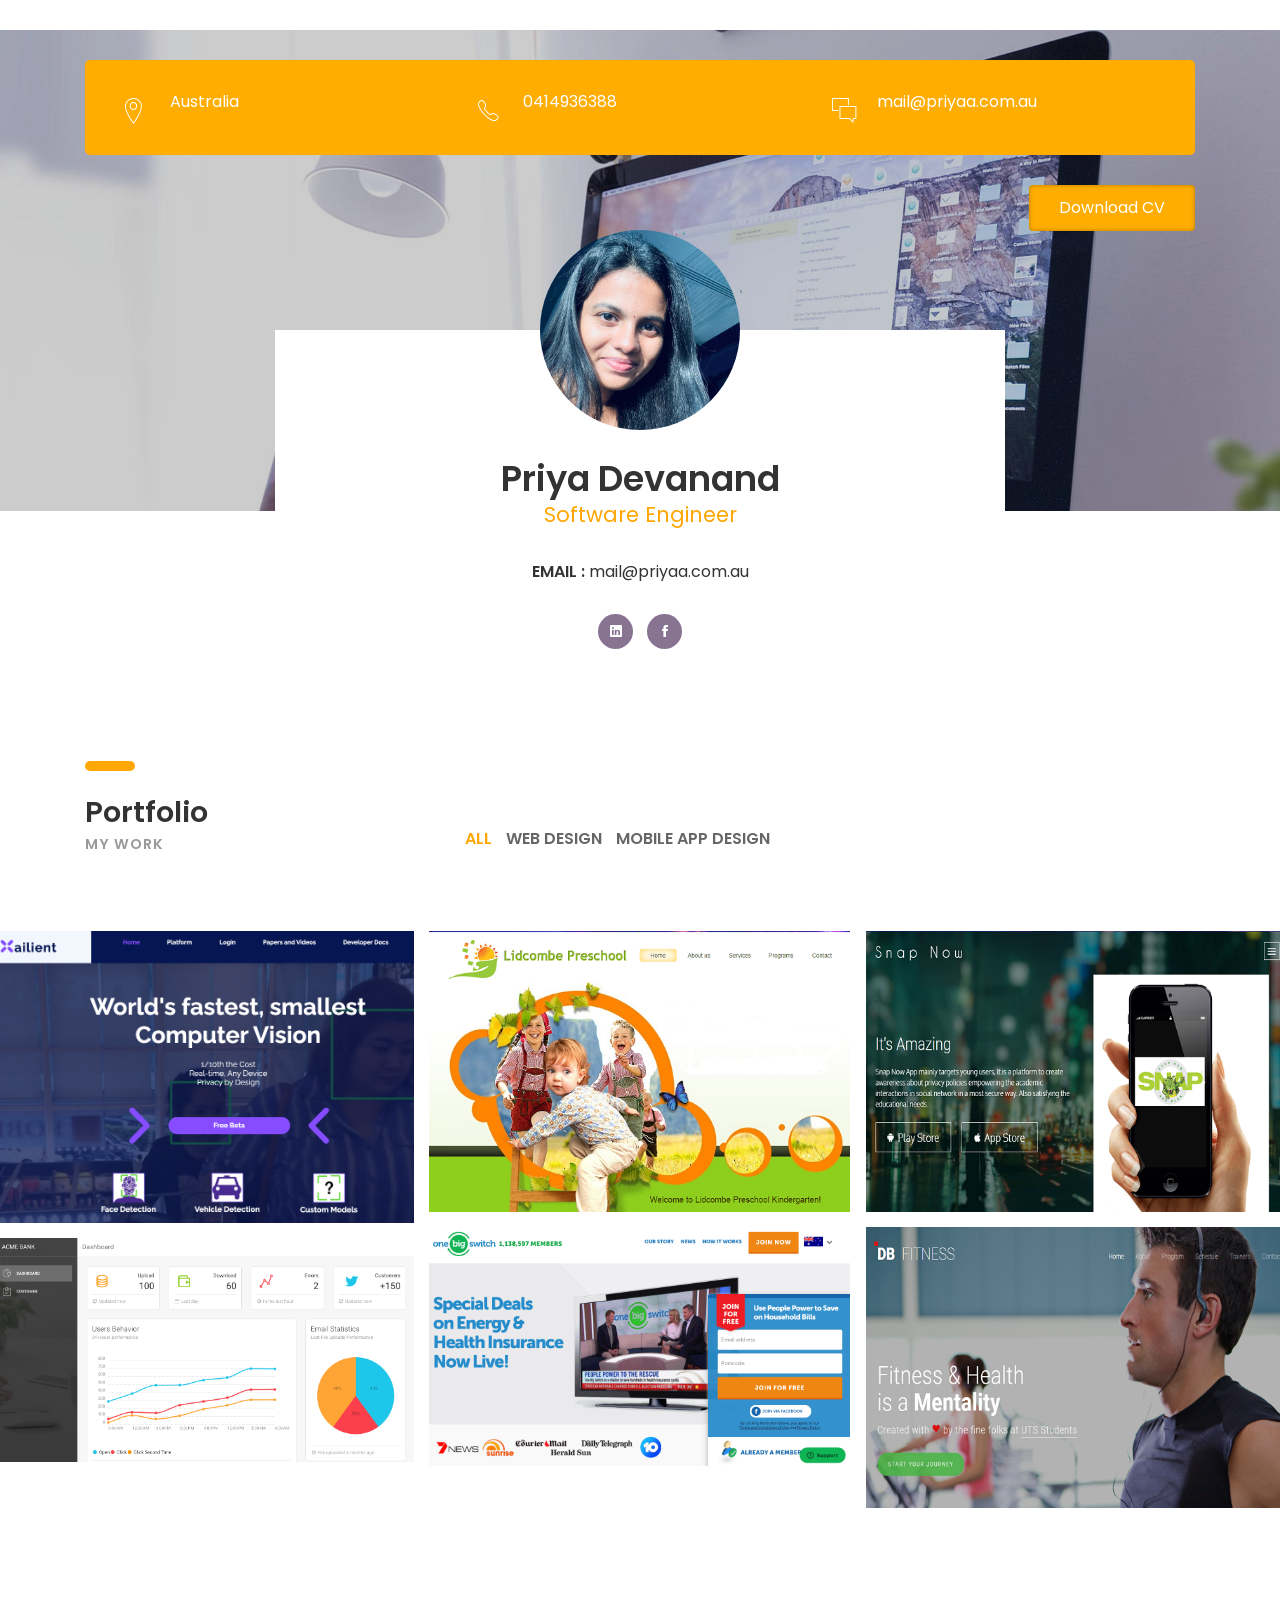
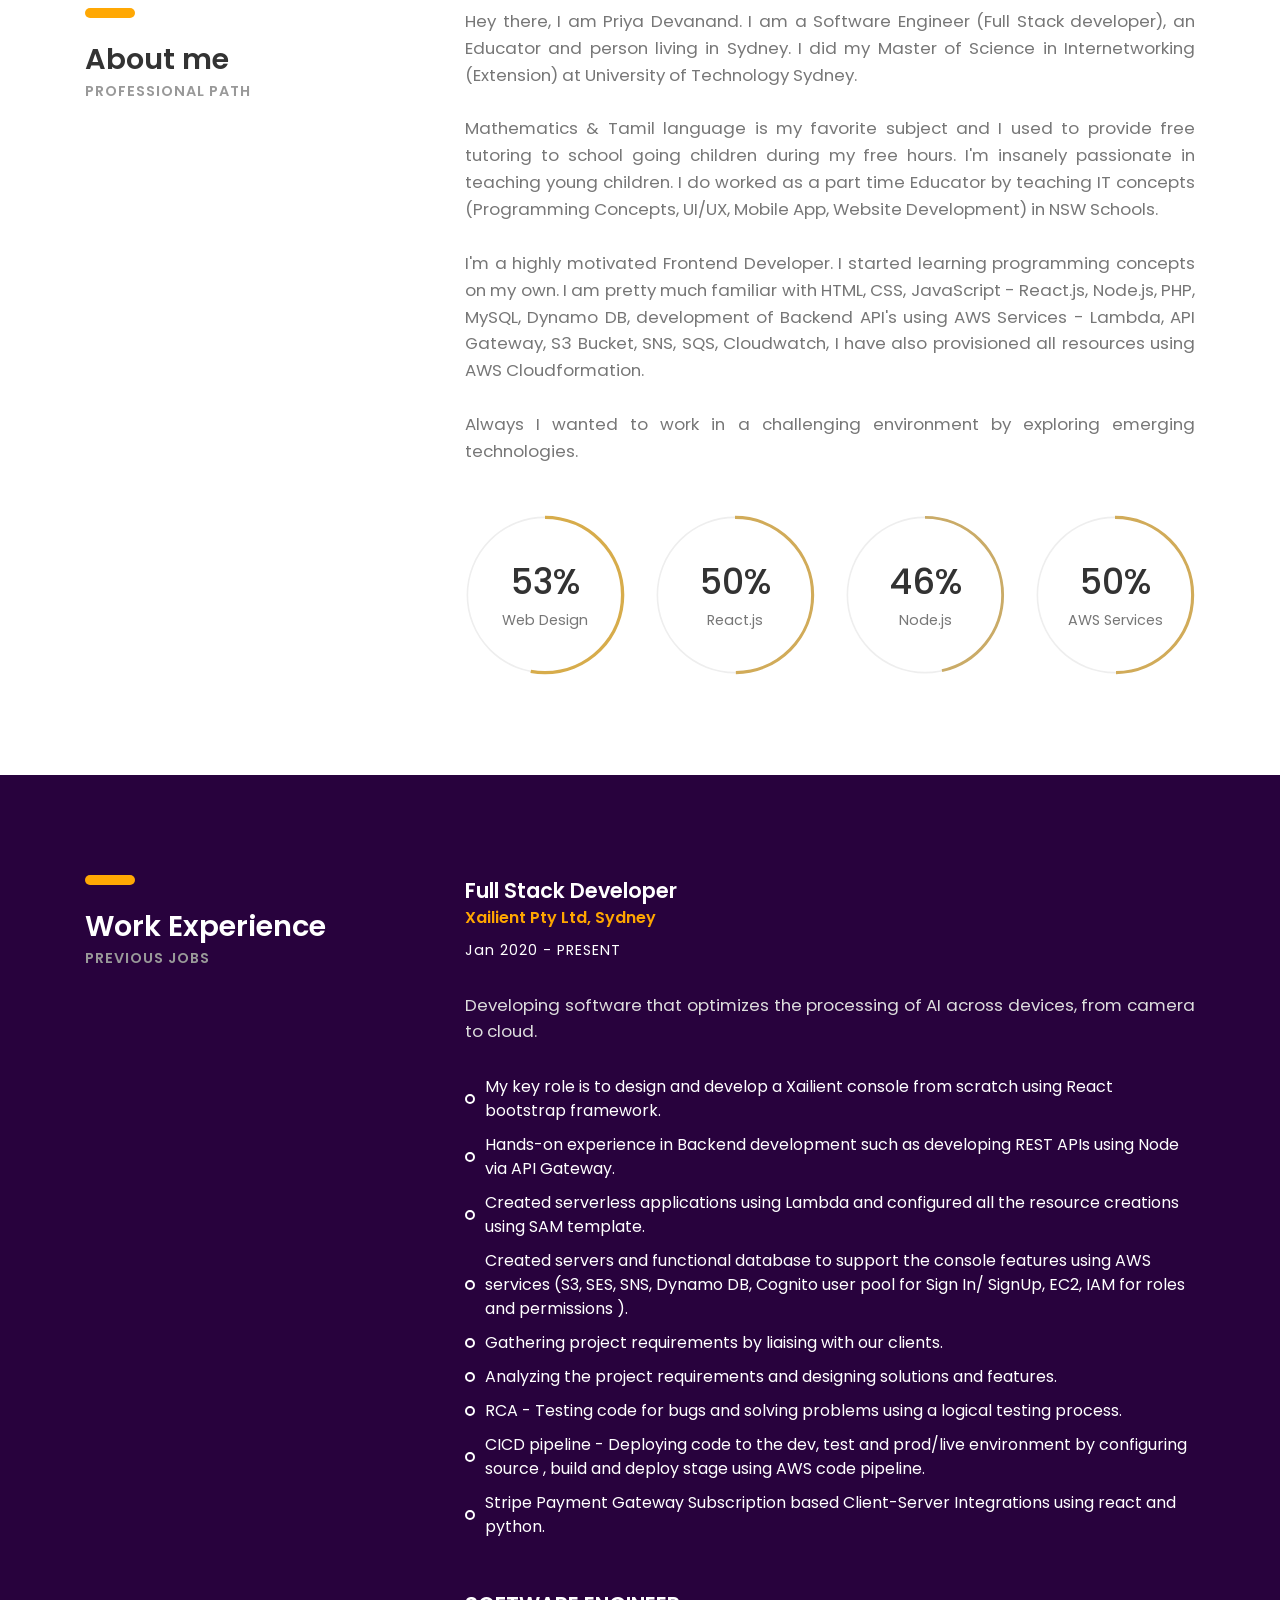
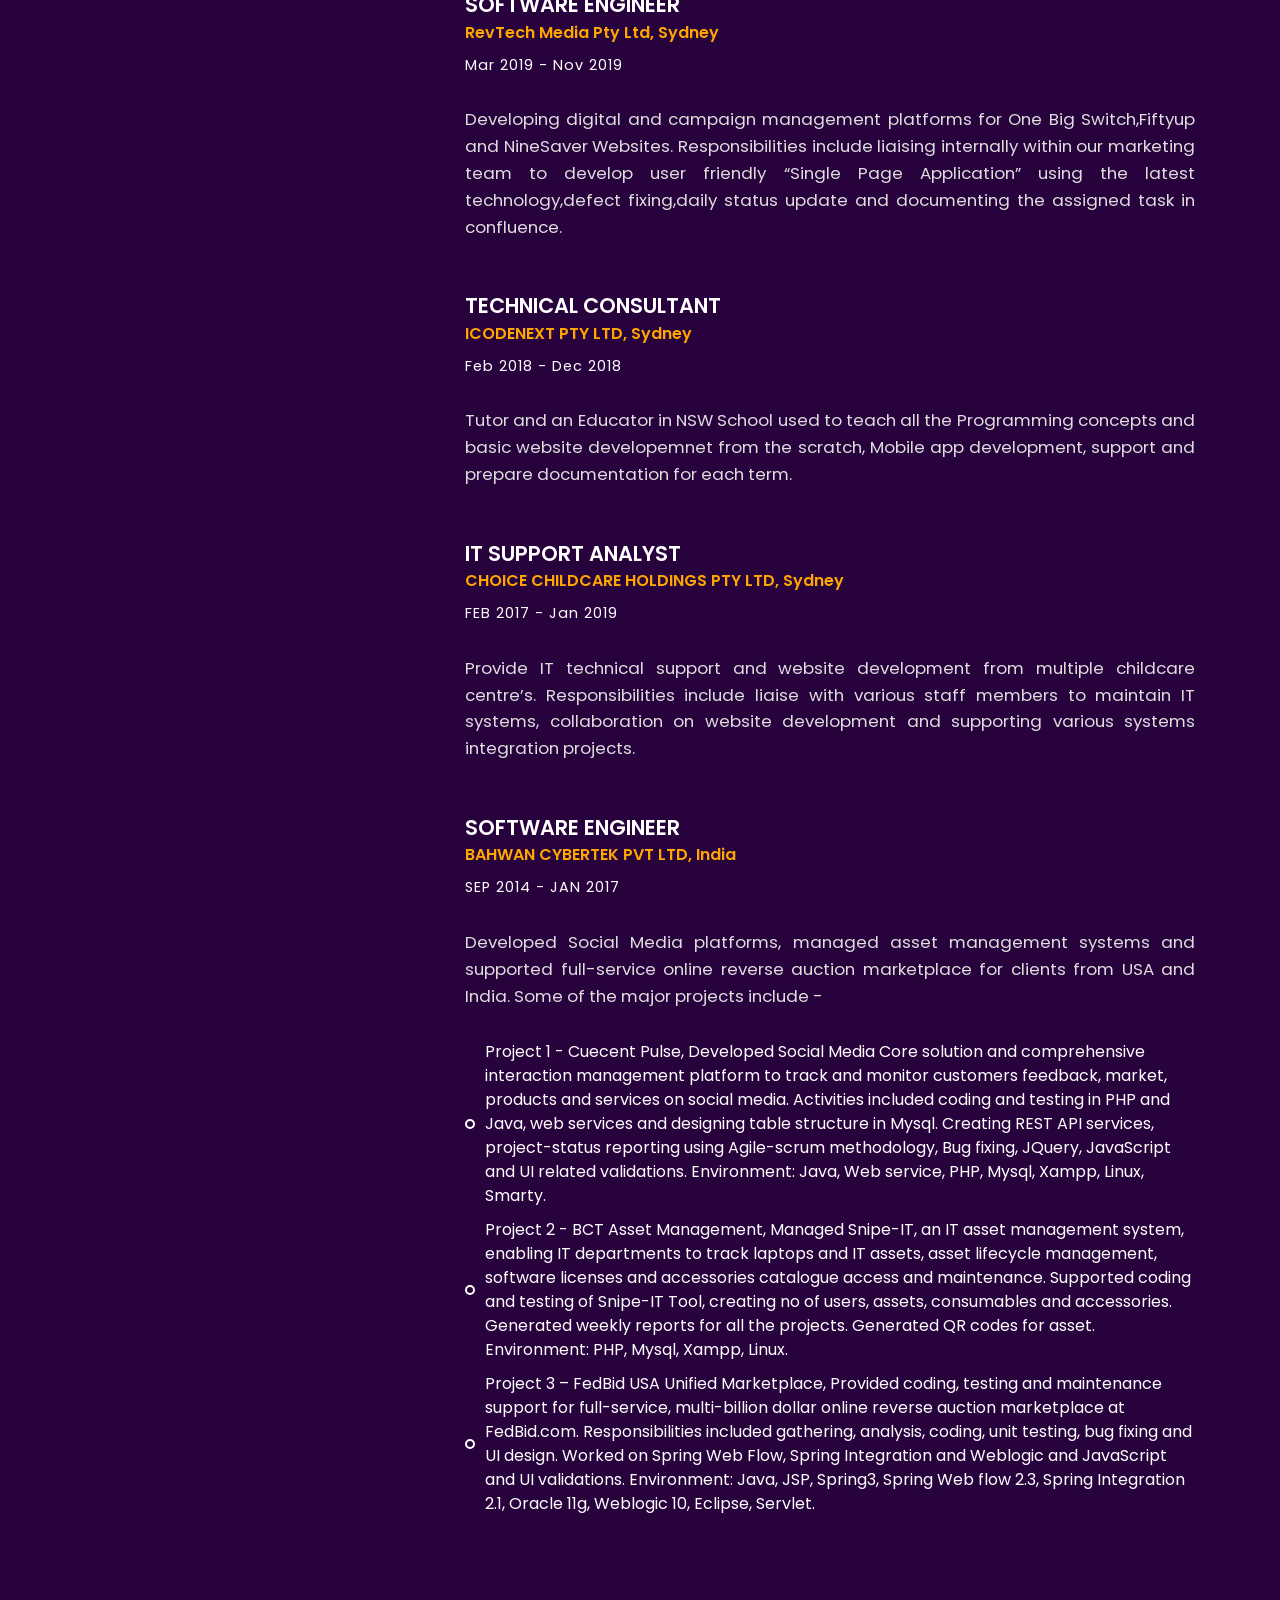
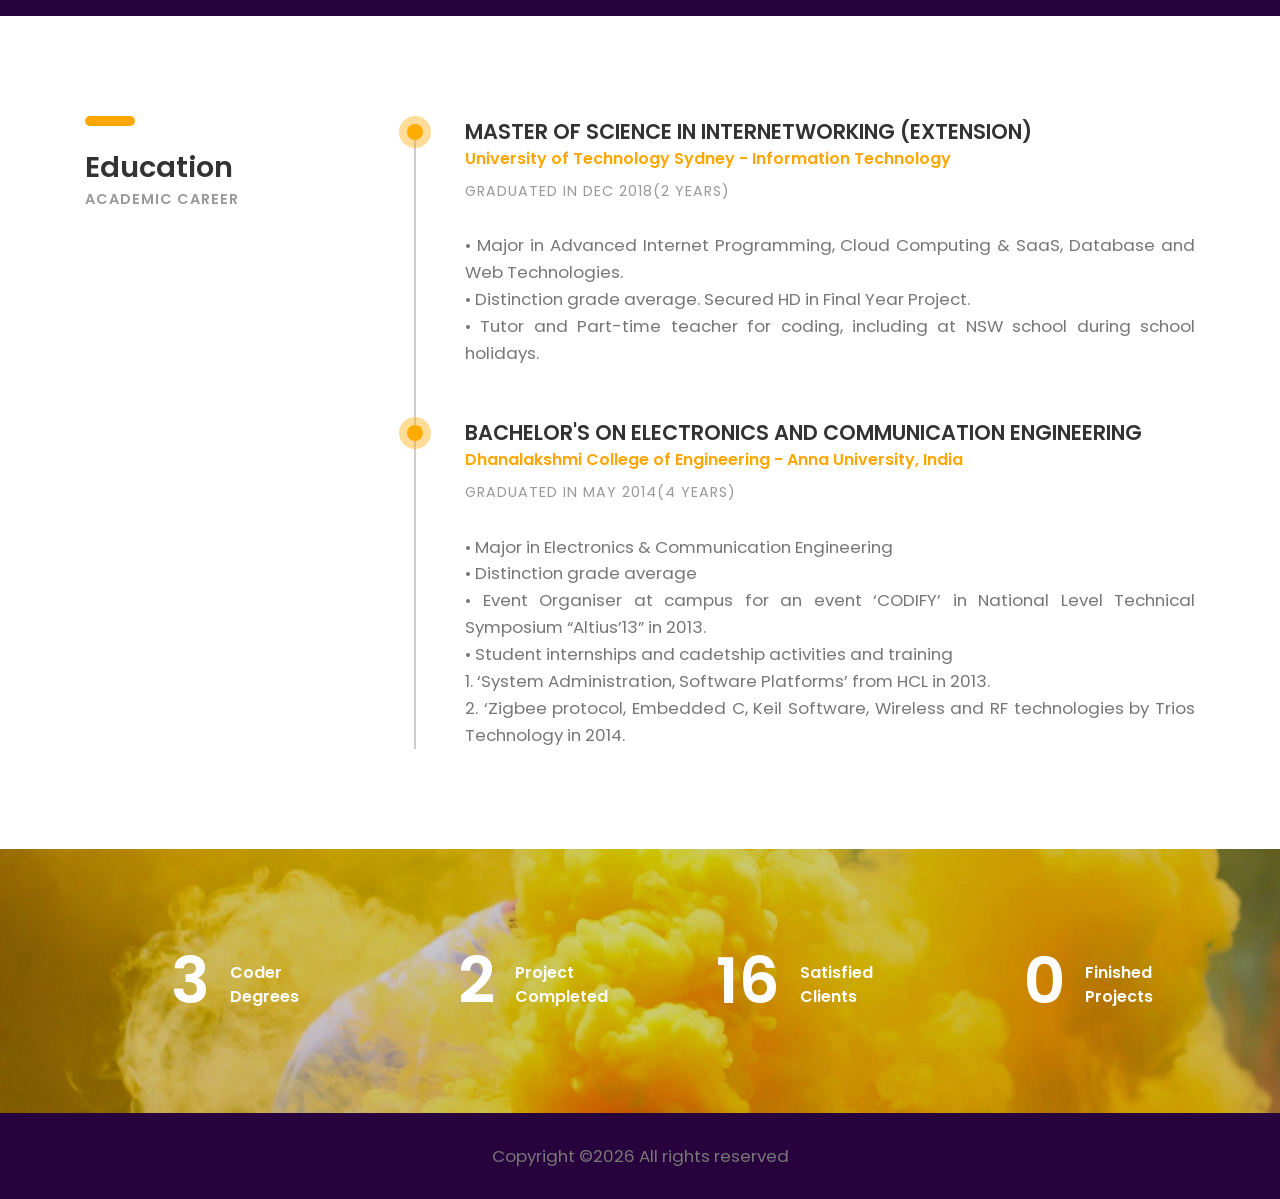
==== index.html @ 1f23f25b "Update index.html" ====
<!DOCTYPE HTML>
<html lang="en">
<head>
	<meta charset="utf-8">
	<meta name="viewport" content="width=device-width, initial-scale=1">
	<title>Priya Devanand Profile</title>
	<meta name="description" content="Priya's public profile">
	<meta name="author" content="Priya Devanand">
        <meta name="keywords" content="priya devanand,priyaa, priyaa.com.au, www.priyaa.com.au, Priya Devanand"/>
	<meta http-equiv="X-UA-Compatible" content="IE=edge">
        <meta http-equiv="Access-Control-Allow-Origin" content="*">
        <header name = "Access-Control-Allow-Origin" value = "*" />
	<!-- <div>Icons made by <a href="https://www.flaticon.com/authors/freepik" title="Freepik">Freepik</a> from <a href="https://www.flaticon.com/" title="Flaticon">www.flaticon.com</a></div> -->
	<meta name="google-site-verification" content="8iQbzQRVnSeiG2PLnny3CbDXaEwfVLmcwF4dcbuqMws" />
	
	<!-- Font -->
	<link rel="shortcut icon" href="./favicon.ico" />
	 <link rel="icon" type="image/png" href="http://localhost:8080/favicon-16.png"/> 
	<!-- <link rel="shortcut icon" type="image/ico" href="http://localhost:8080/favicon.ico"/> --> 
        <!-- <link rel="icon" type="image/png" href="https://example.com/cv.png"/> -->
	<link href="https://fonts.googleapis.com/css?family=Poppins:400,500,600,700%7CAllura" rel="stylesheet">
	
	<!-- Stylesheets -->
	
	<link href="common-css/bootstrap.css" rel="stylesheet">
	<link href="common-css/ionicons.css" rel="stylesheet">
	<link href="common-css/fluidbox.min.css" rel="stylesheet">
	<link href="01-cv-portfolio/css/styles.css" rel="stylesheet">
	<link href="01-cv-portfolio/css/responsive.css" rel="stylesheet">
	<script type="text/javascript" src="https://platform.linkedin.com/badges/js/profile.js" async defer></script>
</head>
<body>
	
	<header>
		<div class="container">
			<div class="heading-wrapper">
				<div class="row">
					<div class="col-sm-6 col-md-6 col-lg-4">
						<div class="info">
							<i class="icon ion-ios-location-outline"></i>
							<div class="right-area">
								<h5>Australia</h5>
							</div><!-- right-area -->
						</div><!-- info -->
					</div><!-- col-sm-4 -->
					
					<div class="col-sm-6 col-md-6 col-lg-4">
						<div class="info">
							<i class="icon ion-ios-telephone-outline"></i>
							<div class="right-area">
								<h5>0414936388</h5>
							</div><!-- right-area -->
						</div><!-- info -->
					</div><!-- col-sm-4 -->
					
					<div class="col-sm-6 col-md-6 col-lg-4">
						<div class="info">
							<i class="icon ion-ios-chatboxes-outline"></i>
							<div class="right-area">
								<h5>mail@priyaa.com.au</h5>
							</div><!-- right-area -->
						</div><!-- info -->
					</div><!-- col-sm-4 -->
				</div><!-- row -->
			</div><!-- heading-wrapper -->
			
			<a class="downlad-btn" href="images/Priya_Devanand_Resume.pdf" download="Priya_Devanand.pdf" >Download CV</a>
		</div><!-- container -->
	</header>
	
	<section class="intro-section">
		<div class="container">
			<div class="row">
				<div class="col-md-1 col-lg-2"></div>
				<div class="col-md-10 col-lg-8">
					<div class="intro">
						<div class="profile-img"><img src="images/pp3.jpg" alt="Priya Devanand"></div>
						<h2><b>Priya Devanand</b></h2>
						<h4 class="font-yellow">Software Engineer</h4>
						<ul class="information margin-tb-30">
							<li><b>EMAIL : </b>mail@priyaa.com.au</li>
						</ul>
						<ul class="social-icons">
							<li><a href="https://www.linkedin.com/in/priya-devanand-b1aa25133/" target="_blank"><i class="ion-social-linkedin"></i></a></li>
							<li><a href="https://www.facebook.com/priya.devanand" target="_blank"><i class="ion-social-facebook"></i></a></li>
						</ul>
					</div><!-- intro -->
				</div><!-- col-sm-8 -->
			</div><!-- row -->
		</div><!-- container -->
	</section><!-- intro-section -->
	
	<section class="portfolio-section section">
		<div class="container">
			<div class="row">
				<div class="col-sm-4">
					<div class="heading">
						<h3><b>Portfolio</b></h3>
						<h6 class="font-lite-black"><b>MY WORK</b></h6>
					</div>
				</div><!-- col-sm-4 -->
				<div class="col-sm-8">
					<div class="portfolioFilter clearfix margin-b-80">
						<a href="#" data-filter="*" class="current"><b>ALL</b></a>
						<a href="#" data-filter=".web-design"><b>WEB DESIGN</b></a>
						<a href="#" data-filter=".graphic-design"><b>MOBILE APP DESIGN</b></a>
					</div><!-- portfolioFilter -->
				</div><!-- col-sm-8 -->
			</div><!-- row -->
		</div><!-- container -->
		
		<div class="portfolioContainer">
			
			<!-- <div class="p-item web-design">
				<a onclick="window.open(this.href,this.target);return false;" href="http://lidcombepreschool.appspot.com/" target="http://lidcombepreschool.appspot.com/">
					<img src="images/lidcombe.PNG" alt=""></a>
			</div>
			
			<div class="p-item branding graphic-design">
				<a onclick="window.open(this.href,this.target);return false;" href="http://www.buddyapp-183010.appspot.com/" target="http://www.buddyapp-183010.appspot.com/" >
					<img src="images/snap.PNG" alt=""></a>
			</div>
			
			<div class="p-item web-design">
				<a onclick="window.open(this.href,this.target);return false;" href="https://wwwdbfitnesscom.000webhostapp.com/home" target="https://wwwdbfitnesscom.000webhostapp.com/home">
					<img src="images/db.PNG" alt=""></a>
			</div>
			
			
			<div class="p-item web-design">
				<a onclick="window.open(this.href,this.target);return false;" href="https://sparklingevents.000webhostapp.com/home" target="https://sparklingevents.000webhostapp.com/home">
					<img src="images/sparkling.PNG" alt=""></a>
			</div><!-- p-item -->
			<div class="p-item graphic-design web-design">
				<a onclick="window.open(this.href,this.target);return false;" href="https://www.xailient.com/platform" target="https://www.xailient.com/platform">

					<img src="images/xailient.png" alt=""></a>
			</div><!-- p-item -->

						<div class="p-item web-design">
				<a onclick="window.open(this.href,this.target);return false;" href="http://lidcombepreschool.appspot.com/" target="http://lidcombepreschool.appspot.com/">
					<img src="images/lidcombe.PNG" alt=""></a>
			</div><!-- p-item -->
			
			<div class="p-item branding graphic-design">
				<a onclick="window.open(this.href,this.target);return false;" href="http://www.buddyapp-183010.appspot.com/" target="http://www.buddyapp-183010.appspot.com/" >
					<img src="images/snap.PNG" alt=""></a>
			</div><!-- p-item -->
			
			<div class="p-item branding graphic-design">
				<a onclick="window.open(this.href,this.target);return false;"  href="https://www.onebigswitch.com.au/energy/index.html" target="https://www.onebigswitch.com.au/energy/index.html">
					<img src="images/energy.PNG" alt=""></a>
			</div><!-- p-item -->
			<div class="p-item web-design">
				<a  target="">
					<img src="images/db.PNG" alt=""></a>
			</div><!-- p-item -->
			
			<div class="p-item web-design">
				<a onclick="window.open(this.href,this.target);return false;"  href="http://acme-banking-app.s3-website-ap-southeast-2.amazonaws.com/admin/dashboard" target="http://acme-banking-app.s3-website-ap-southeast-2.amazonaws.com/admin/dashboard">
					<img src="images/banking_app.png" alt=""></a>
			</div><!-- p-item -->
			
			
			
		
		</div><!-- portfolioContainer -->
		
	</section><!-- portfolio-section -->
	
	
	<section class="about-section section">
		<div class="container">
			<div class="row">
				<div class="col-sm-4">
					<div class="heading">
						<h3><b>About me</b></h3>
						<h6 class="font-lite-black"><b>PROFESSIONAL PATH</b></h6>
					</div>
				</div><!-- col-sm-4 -->
				<div class="col-sm-8">
					<p class="margin-b-50" align=" justify">Hey there, I am Priya Devanand. 
					I am a Software Engineer (Full Stack developer), an Educator and person living in Sydney.
					I did my Master of Science in Internetworking (Extension) at University of Technology Sydney. <br/><br/>
 Mathematics & Tamil language is my favorite subject and I used to provide free tutoring to school going children during my free hours. I'm insanely passionate in teaching young children. I do worked as a part time Educator by teaching IT concepts (Programming Concepts, UI/UX, Mobile App, Website Development) in NSW Schools. <br/><br/>
I'm a highly motivated Frontend Developer. I started learning programming concepts on my own. I am pretty much familiar with HTML, CSS, JavaScript - React.js, Node.js, PHP, MySQL, Dynamo DB, development of Backend API's using AWS Services - Lambda, API Gateway, S3 Bucket, SNS, SQS, Cloudwatch, I have also provisioned all resources using AWS Cloudformation. <br/></br/>   
 Always I wanted to work in a challenging environment by exploring emerging technologies.</p>
					
					<div class="row">
						<div class="col-sm-6 col-md-6 col-lg-3">
							<div class="radial-prog-area margin-b-30">
								<div class="radial-progress" data-prog-percent=".80">
									<div></div>
									<h6 class="progress-title">Web Design</h6>
								</div>
							</div><!-- radial-prog-area-->
						</div><!-- col-sm-6-->
					
						<div class="col-sm-6 col-md-6 col-lg-3">
							<div class="radial-prog-area margin-b-30">
								<div class="radial-progress" data-prog-percent=".75">
									<div></div>
									<h6 class="progress-title">React.js</h6>
								</div>
							</div><!-- radial-prog-area-->
						</div><!-- col-sm-6-->
						
						<div class="col-sm-6 col-md-6 col-lg-3">
							<div class="radial-prog-area margin-b-30">
								<div class="radial-progress" data-prog-percent=".70">
									<div></div>
									<h6 class="progress-title">Node.js</h6>
								</div>
							</div><!-- radial-prog-area-->
						</div><!-- col-sm-6-->
						
						<div class="col-sm-6 col-md-6 col-lg-3">
							<div class="radial-prog-area margin-b-50">
								<div class="radial-progress" data-prog-percent=".75">
									<div></div>
									<h6 class="progress-title">AWS Services</h6>
								</div>
							</div><!-- radial-prog-area-->
						</div><!-- col-sm-6-->
					
					</div><!-- row -->
				</div><!-- col-sm-8 -->
			</div><!-- row -->
		</div><!-- container -->
	</section><!-- about-section -->
	
	<section class="experience-section section">
		<div class="container">
			<div class="row">
				<div class="col-sm-4">
					<div class="heading">
						<h3><b>Work Experience</b></h3>
						<h6 class="font-lite-black"><b>PREVIOUS JOBS</b></h6>
					</div>
				</div><!-- col-sm-4 -->
				<div class="col-sm-8">
				
					<div class="experience margin-b-50">
						<h4><b>Full Stack Developer</b></h4>
						<h5 class="font-yellow"><b>Xailient Pty Ltd, Sydney</b></h5>
						<h6 class="margin-t-10">Jan 2020 - PRESENT</h6>
						<p align=" justify" class="font-semi-white margin-tb-30">Developing software that optimizes the processing of AI across devices, from camera to cloud.
   						</p>
						<ul class="list margin-b-30">
						<li>
							My key role is to design and develop a Xailient console from scratch using React bootstrap framework.
						</li>
						<li>
							Hands-on experience in Backend development such as developing REST APIs using Node via API Gateway.</li>
						<li>
							Created serverless applications using Lambda and configured all the resource creations using SAM template.
						</li>
						<li>
							Created servers and functional database to support the console features using AWS services (S3, SES, SNS, Dynamo DB, Cognito user pool for Sign In/ SignUp, EC2, IAM for roles and permissions ).</li>
						<li>
							Gathering project requirements by liaising with our clients.</li>
						<li>
							Analyzing the project requirements and designing solutions and features.</li>
						<li>
							RCA - Testing code for bugs and solving problems using a logical testing process.
						</li>
									
						<li>
							CICD pipeline - Deploying code to the dev, test and prod/live environment by configuring source , build and deploy stage using AWS code pipeline.
						</li>
						<li>
							Stripe Payment Gateway Subscription based Client-Server Integrations using react and python.
						</li>
						</ul>	
						
					</div><!-- experience -->
					
				<div class="experience margin-b-50">
						<h4><b>SOFTWARE ENGINEER</b></h4>
						<h5 class="font-yellow"><b>RevTech Media Pty Ltd, Sydney</b></h5>
						<h6 class="margin-t-10">Mar 2019 - Nov 2019</h6>
						<p align=" justify" class="font-semi-white margin-tb-30">Developing digital and campaign management platforms for One Big Switch,Fiftyup and NineSaver Websites. Responsibilities include liaising internally within our marketing team to develop user friendly “Single Page Application” using the latest technology,defect fixing,daily status update and documenting the assigned task in confluence. 
   						</p>
						
					</div><!-- experience -->
					
					<div class="experience margin-b-50">
						<h4><b>TECHNICAL CONSULTANT</b></h4>
						<h5 class="font-yellow"><b>ICODENEXT PTY LTD, Sydney</b></h5>
						<h6 class="margin-t-10">Feb 2018 - Dec 2018</h6>
						<p align=" justify" class="font-semi-white margin-tb-30">Tutor and an Educator in NSW School used to teach all the Programming concepts and basic website developemnet from the scratch, Mobile app development, support and prepare documentation for each term.   </p>
						
					</div><!-- experience -->
					
					<div class="experience margin-b-50">
						<h4><b>IT SUPPORT ANALYST</b></h4>
						<h5 class="font-yellow"><b>CHOICE CHILDCARE HOLDINGS PTY LTD, Sydney</b></h5>
						<h6 class="margin-t-10">FEB 2017 - Jan 2019</h6>
						<p align=" justify" class="font-semi-white margin-tb-30">Provide IT technical support and website development from multiple childcare centre’s. 
						Responsibilities include liaise with various staff members to maintain IT systems, collaboration on website development and supporting various systems integration projects.</p>
						
					</div><!-- experience -->
					
					<div class="experience margin-b-50">
						<h4><b>SOFTWARE ENGINEER</b></h4>
						<h5 class="font-yellow"><b>BAHWAN CYBERTEK PVT LTD, India</b></h5>
						<h6 class="margin-t-10">SEP 2014 - JAN 2017</h6>
						<p align=" justify" class="font-semi-white margin-tb-30">Developed Social Media platforms, managed asset management systems and supported full-service online reverse auction marketplace for clients from USA and India. 
						Some of the major projects include -  </p>
						<ul class="list margin-b-30">
							<li>Project 1 - Cuecent Pulse, Developed Social Media Core solution and comprehensive interaction management platform to track and monitor customers feedback, market, products and services on social media. Activities included coding and testing in PHP and Java, web services and designing table structure in Mysql. Creating REST API services, project-status reporting using Agile-scrum methodology, Bug fixing, JQuery, JavaScript and UI related validations.
Environment:   Java, Web service, PHP, Mysql, Xampp, Linux, Smarty.
</li>
							<li>Project 2 - BCT Asset Management, Managed Snipe-IT, an IT asset management system, enabling IT departments to track laptops and IT assets, asset lifecycle management, software licenses and accessories catalogue access and maintenance. Supported coding and testing of Snipe-IT Tool, creating no of users, assets, consumables and accessories. Generated weekly reports for all the projects. Generated QR codes for asset.
Environment:   PHP, Mysql, Xampp, Linux.
</li>
							<li>Project 3 – FedBid USA Unified Marketplace, Provided coding, testing and maintenance support for full-service, multi-billion dollar online reverse auction marketplace at FedBid.com. Responsibilities included gathering, analysis, coding, unit testing, bug fixing and UI design. Worked on Spring Web Flow, Spring Integration and Weblogic and JavaScript and UI validations.
Environment: Java, JSP, Spring3, Spring Web flow 2.3, Spring Integration 2.1, Oracle 11g, Weblogic 10, Eclipse, Servlet.
</li>
						</ul>
					</div><!-- experience -->
					
				</div><!-- col-sm-8 -->
			</div><!-- row -->
		</div><!-- container -->
		
	</section><!-- experience-section -->
	
	<section class="education-section section">
		<div class="container">
			<div class="row">
				<div class="col-sm-4">
					<div class="heading">
						<h3><b>Education</b></h3>
						<h6 class="font-lite-black"><b>ACADEMIC CAREER</b></h6>
					</div>
				</div><!-- col-sm-4 -->
				<div class="col-sm-8">
					<div class="education-wrapper">
						<div class="education margin-b-50">
							<h4><b>MASTER OF SCIENCE IN INTERNETWORKING (EXTENSION)</b></h4>
							<h5 class="font-yellow"><b>University of Technology Sydney - Information Technology</b></h5>
							<h6 class="font-lite-black margin-t-10">GRADUATED IN DEC 2018(2 YEARS)</h6>
							<p class="margin-tb-30" align=" justify">•	Major in Advanced Internet Programming, Cloud Computing & SaaS, Database and Web Technologies. <br/>
•	Distinction grade average. Secured HD in Final Year Project.<br/>
•	Tutor and Part-time teacher for coding, including at NSW school during school holidays. <br/>
</p>
						</div><!-- education -->
						
						<div class="education margin-b-50">
							<h4><b>BACHELOR'S ON ELECTRONICS AND COMMUNICATION ENGINEERING</b></h4>
							<h5 class="font-yellow"><b>Dhanalakshmi College of Engineering - Anna University, India</b></h5>
							<h6 class="font-lite-black margin-t-10">GRADUATED IN MAY 2014(4 YEARS)</h6>
							<p class="margin-tb-30" align=" justify">•	Major in Electronics & Communication Engineering <br/>
•	Distinction grade average <br/>
•	Event Organiser at campus for an event ‘CODIFY’ in National Level Technical Symposium “Altius’13” in 2013.<br/>
•	Student internships and cadetship activities and training <br/>
1.	 ‘System Administration, Software Platforms’ from HCL in 2013.<br/>
2.	‘Zigbee protocol, Embedded C, Keil Software, Wireless and RF technologies by Trios Technology in 2014.<br/>
 </p>
						</div><!-- education -->
						
						
					</div><!-- education-wrapper -->
				</div><!-- col-sm-8 -->
			</div><!-- row -->
		</div><!-- container -->
		
	</section><!-- about-section -->
	
	<section class="counter-section" id="counter">
		<div class="container">
			<div class="row">
			
				<div class="col-sm-6 col-md-6 col-lg-3">
					<div class="counter margin-b-30">
						<h1 class="title"><b><span class="counter-value" data-duration="400" data-count="3">0</span></b></h1>
						<h5 class="desc"><b>Coder Degrees</b></h5>
					</div><!-- counter -->
				</div><!-- col-md-3-->
				
				<div class="col-sm-6 col-md-6 col-lg-3">
					<div class="counter margin-b-30">
						<h1 class="title"><b><span class="counter-value" data-duration="1400" data-count="10">0</span></b></h1>
						<h5 class="desc"><b>Project Completed</b></h5>
					</div><!-- counter -->
				</div><!-- col-md-3-->
				
				<div class="col-sm-6 col-md-6 col-lg-3">
					<div class="counter margin-b-30">
						<h1 class="title"><b><span class="counter-value" data-duration="700" data-count="20">0</span></b></h1>
						<h5 class="desc"><b>Satisfied Clients</b></h5>
					</div><!-- counter -->
				</div><!-- col-md-3-->
				
				<div class="col-sm-6 col-md-6 col-lg-3">
					<div class="counter margin-b-30">
						<h1 class="title"><b><span class="counter-value" data-duration="2000" data-count="5">0</span></b></h1>
						<h5 class="desc"><b>Finished Projects</b></h5>
					</div><!-- margin-b-30 -->
				</div><!-- col-md-3-->
				
			</div><!-- row-->
		</div><!-- container-->
    </section><!-- counter-section-->
	
	<footer>
		<p class="copyright">
			<!-- Link back to Colorlib can't be removed. Template is licensed under CC BY 3.0. -->
Copyright &copy;<script>document.write(new Date().getFullYear());</script> All rights reserved 
<!-- Link back to Colorlib can't be removed. Template is licensed under CC BY 3.0. -->
		</p>


	</footer>
	
	
	<!-- SCIPTS -->
	
	<script src="common-js/jquery-3.2.1.min.js"></script>
	
	<script src="common-js/tether.min.js"></script>
	
	<script src="common-js/bootstrap.js"></script>
	
	<script src="common-js/isotope.pkgd.min.js"></script>
	
	<script src="common-js/jquery.waypoints.min.js"></script>
	
	<script src="common-js/progressbar.min.js"></script>
	
	<script src="common-js/jquery.fluidbox.min.js"></script>
	
	<script src="common-js/scripts.js"></script>
	
</body>
</html>
---- common-css/fluidbox.min.css ----
@-webkit-keyframes a{0%{-webkit-transform:translate(-50%,-50%) rotateX(0) rotateY(0);transform:translate(-50%,-50%) rotateX(0) rotateY(0)}50%{-webkit-transform:translate(-50%,-50%) rotateX(-180deg) rotateY(0);transform:translate(-50%,-50%) rotateX(-180deg) rotateY(0)}to{-webkit-transform:translate(-50%,-50%) rotateX(-180deg) rotateY(-180deg);transform:translate(-50%,-50%) rotateX(-180deg) rotateY(-180deg)}}@keyframes a{0%{-webkit-transform:translate(-50%,-50%) rotateX(0) rotateY(0);transform:translate(-50%,-50%) rotateX(0) rotateY(0)}50%{-webkit-transform:translate(-50%,-50%) rotateX(-180deg) rotateY(0);transform:translate(-50%,-50%) rotateX(-180deg) rotateY(0)}to{-webkit-transform:translate(-50%,-50%) rotateX(-180deg) rotateY(-180deg);transform:translate(-50%,-50%) rotateX(-180deg) rotateY(-180deg)}}.fluidbox{outline:none}.fluidbox__overlay{background-color:hsla(0,0%,100%,.85);cursor:pointer;cursor:zoom-out;opacity:0;pointer-events:none;position:fixed;top:-100%;left:0;bottom:-100%;right:0;-webkit-transition:all .5s ease-in-out;transition:all .5s ease-in-out}.fluidbox--opened .fluidbox__overlay{pointer-events:auto}.fluidbox__wrap{background-position:center center;background-size:cover;margin:0 auto;position:relative;-webkit-transition:all .5s ease-in-out;transition:all .5s ease-in-out}.fluidbox--closed .fluidbox__thumb,.fluidbox__thumb{-webkit-transition:opacity 0s ease-in-out 0s;transition:opacity 0s ease-in-out 0s}.fluidbox__ghost{background-size:100% 100%;background-position:center center;background-repeat:no-repeat;position:absolute;-webkit-transition:opacity 0s 0s,-webkit-transform .5s 0s;transition:opacity 0s 0s,-webkit-transform .5s 0s;transition:opacity 0s 0s,transform .5s 0s;transition:opacity 0s 0s,transform .5s 0s,-webkit-transform .5s 0s}.fluidbox--opened .fluidbox__ghost{cursor:pointer;cursor:zoom-out}.fluidbox--closed .fluidbox__ghost{-webkit-transition:opacity 0s .5s,-webkit-transform .5s 0s;transition:opacity 0s .5s,-webkit-transform .5s 0s;transition:opacity 0s .5s,transform .5s 0s;transition:opacity 0s .5s,transform .5s 0s,-webkit-transform .5s 0s}.fluidbox__loader{opacity:0;-webkit-perspective:200px;perspective:200px;pointer-events:none;position:absolute;top:0;left:0;bottom:0;right:0}.fluidbox__loader:before{background-color:hsla(0,0%,100%,.85);content:'';-webkit-transform-style:preserve-3d;transform-style:preserve-3d;position:absolute;top:50%;left:50%;width:20%;padding-bottom:20%;-webkit-transform:translate(-50%,-50%);transform:translate(-50%,-50%);-webkit-transition-property:-webkit-transform;transition-property:-webkit-transform;transition-property:transform;transition-property:transform,-webkit-transform;-webkit-transition-duration:.5s;transition-duration:.5s;-webkit-transition-delay:0s;transition-delay:0s}.fluidbox--loading .fluidbox__loader{opacity:1;-webkit-transition:opacity .5s ease-in-out .5s;transition:opacity .5s ease-in-out .5s}.fluidbox--loading .fluidbox__loader:before{-webkit-animation:a 1s 0s infinite ease-in-out forwards;animation:a 1s 0s infinite ease-in-out forwards}
/*# sourceMappingURL=fluidbox.min.css.map */
---- 01-cv-portfolio/css/styles.css ----
/*
====================================================

* 	[Master Stylesheet]
	
	Theme Name :  
	Version    :  
	Author     :  
	Author URI :  

====================================================

	TOC
	
	1. PRIMARY STYLES
	2. COMMONS FOR PAGE DESIGN
	3. HEADER
	4. INTRO SECTION
	5. PORFOLIO SECTION
	6. ABOUT SECTION
	7. EXPERIENCE SECTION
	8. EDUCATION SECTION
	9. COUNTER SECTION
	10. FOOTER

====================================================


/* ---------------------------------
1. PRIMARY STYLES
--------------------------------- */

html{ font-size: 100%; height: 100%; overflow-x: hidden; margin: 0px;  padding: 0px; touch-action: manipulation; }


body{ font-size: 16px; font-family: 'Poppins', serif; width: 100%; height: 100%; margin: 0; font-weight: 400;
	-webkit-font-smoothing: antialiased; -moz-osx-font-smoothing: grayscale; word-wrap: break-word; 
	color: #333; }

h1, h2, h3, h4, h5, h6, p, a, ul, span, li, img, inpot, button{ margin: 0; padding: 0; }

h1,h2,h3,h4,h5,h6{ line-height: 1.5; font-weight: inherit; }

h1,h2,h3{ font-family: 'Poppins', cursive; }

p{ line-height: 1.6; font-size: 1.05em; font-weight: 400; color: #777; }

h1{ font-size: 4em; line-height: 1; }
h2{ font-size: 2.2em; line-height: 1.1; }
h3{ font-size: 1.8em; }
h4{ font-size: 1.3em; }
h5{ font-size: 1em; }
h6{ font-size: .9em; letter-spacing: 1px; }

a, button{ display: inline-block; text-decoration: none; color: inherit; line-height: 1; 
	-webkit-transition: all .25s ease-in-out; transition: all .25s ease-in-out; }

a:focus, a:active, a:hover,
button:focus, button:active, button:hover,
a b.light-color:hover{ text-decoration: none; color: #FFA804; }

b{ font-weight: 600; }

img{ width: 100%; }

li{ list-style: none; display: inline-block; }

span{ display: inline-block; }

button{ outline: 0; border: 0; background: none; cursor: pointer; }

.icon{ font-size: 1.1em; display: inline-block; line-height: inherit; }

[class^="icon-"]:before, [class*=" icon-"]:before{ line-height: inherit; }

b.max-bold{ font-weight: 700; }



/* ---------------------------------
2. COMMONS FOR PAGE DESIGN
--------------------------------- */

.section{ padding: 100px 0 50px; }

.section .heading{ margin-bottom: 60px; }

.section .heading:before{ content:''; height: 10px; width: 50px; border-radius: 5px;
	margin-bottom: 20px; display: block; background: #FFA804; }
	
.margin-t-10{ margin-top: 10px; }

.margin-b-30{ margin-bottom: 30px; }
.margin-b-50{ margin-bottom: 50px; }

.margin-tb-30{ margin-top: 30px; margin-bottom: 30px; }

.font-yellow{ color: #FFA600; }

.font-semi-white{ color: #ddd; }

.font-lite-black{ color: #999; }


/* ---------------------------------
3. HEADER
--------------------------------- */

header{ position: absolute; top: 30px; left: 0; right: 0; z-index: 100; }

header .heading-wrapper{ border-radius: 5px; padding: 30px 40px 20px; background: #FFAD01; color: #fff; }

header .info{ margin-bottom: 10px; }

header .info .icon{ float: left; font-size: 30px; }

header .info .right-area{ margin-left: 45px; }

header .downlad-btn{ padding: 15px 30px; border-radius: 4px; float: right; margin-top: 30px;
	box-shadow: inset 0 0px 4px rgba(0,0,0,.3); background: #FFAD01; color: #fff; 
	-webkit-transition: all .2s ease; transition: all .2s ease; }

header .downlad-btn:hover{ -webkit-transform: translateY(-4px); transform: translateY(-4px); }


/* ---------------------------------
4. INTRO SECTION
--------------------------------- */

.intro-section{ padding-top: 200px; position: relative; background-size: cover; 
	z-index: 1;background-image: url(../../images/slider-1-1920x1080.jpg); }

.intro-section:before{ content:''; z-index: -1; position: absolute; top: 0; bottom: 0; left: 0; 
	right: 0; background: rgba(0,0,0, .2); }
	
.intro-section:after{ content: ''; position: absolute; bottom: 0; left: 0; right: 0;
	height: 150px; z-index: -1; background: #fff; }

.intro{ padding: 0 20px; margin-top: 100px; text-align: center; background: #fff; }

.intro .profile-img{ height: 200px; width: 200px; border-radius: 100px; margin: 0 auto; 
	overflow: hidden; position: relative; top: -100px; margin-bottom: -70px;  }

.intro .information > li{ display: block; margin: 5px 0; }

.intro .social-icons > li > a{ height: 35px; line-height: 35px; width: 35px; border-radius: 20px; 
	overflow: hidden; z-index: 1; position: relative; margin: 0 5px 5px; background: #887392; color: #fff; }

.intro .social-icons > li > a:after{ content: ''; position: absolute; bottom: 0; left: 0; right: 0;
	top: 0; z-index: -1; border-radius: 20px; background: #FFA804; 
	-webkit-transition: all .2s ease; transition: all .2s ease;
	-webkit-transform: scale(0); transform: scale(0); }

.intro .social-icons > li > a:hover:after{ -webkit-transform: scale(1); transform: scale(1); }


/* ---------------------------------
5. PORFOLIO SECTION
--------------------------------- */

.portfolio-section{ padding-bottom: 0; }

.portfolio-section .portfolioFilter{ margin-top: 60px; color: #666; }

.portfolio-section .portfolioFilter a{ margin: 10px 10px 0 0; }

.portfolio-section .portfolioFilter a.current{  color: #FFA804; }

.portfolio-section .portfolioContainer{ margin-left: -15px; margin-right: -15px; }

.portfolio-section .p-item{ width: 33.333%; padding: 0 7.5px 0px; margin-top: 15px; }

.portfolio-section .p-item a{ display: inline; }

.portfolio-section .p-item.p-item-2 .img:first-child{ float: left; width: 50%; padding-right: 7.5px; }

.portfolio-section .p-item.p-item-2 .img:last-child{ float: right; width: 50%; padding-left: 7.5px; }


/* ---------------------------------
6. ABOUT SECTION
--------------------------------- */

.radial-progress{ position: relative; max-width: 200px; margin: 0 auto; }

.radial-progress .progressbar-text{ font-size: 2.2em; font-weight: 500; 
	padding-bottom: 25px!important; color: #333!important; }

.radial-progress .progressbar-text:after{ content:'%'; }

.radial-progress .progress-title{ position: absolute; top: 50%; left: 50%; width: 100%;
	letter-spacing: 0; text-align: center; transform: translate(-50%, 15px); color: #777; }

	

/* ---------------------------------
7. EXPERIENCE SECTION
--------------------------------- */

.experience-section{ background: #28023D; color: #fff; }

.experience .list > li{ display: block; position: relative; margin-bottom: 10px; padding-left: 20px; }

.experience .list > li:before{ content: ''; position: absolute; top: 50%; left: 0; height: 10px; 
	width: 10px; margin-top: -5px; display: block; border-radius: 10px; border: 2px solid #fff; }

	
/* ---------------------------------
8. EDUCATION SECTION
--------------------------------- */

.education-wrapper{ position: relative; }

.education-wrapper:after{ content:''; position: absolute; top: 8px; bottom: 0; left: -51px;
	width: 2px; background: #ccc; }

.education-wrapper .education{ position: relative; }

.education-wrapper .education:after{ content:''; position: absolute; top: 8px; left: -58px; width: 16px; 
	height: 16px; border-radius: 10px; z-index: 1;
	box-shadow: 0 0 0 8px rgba(255,171,0, .4); background: #FFAB00; }
	
	
/* ---------------------------------
9. COUNTER SECTION
--------------------------------- */

.counter-section{ position: relative; padding: 100px 0 70px; background-size: cover; z-index: 1; 
	background-image: url(../../images/slider-2-1920x600.jpg); color: #fff; }

.counter-section:after{ content:''; z-index: -1; position: absolute; top: 0; bottom: 0; left: 0; 
	right: 0; background: rgba(0,0,0, .2); }

.counter{ position: relative; }
	
.counter .title{ text-align: right; margin-right: 130px; }

.counter .desc{ position: absolute; bottom: 4px; right: 0px; width: 110px; }


/* RADIAL PREOGRESS SECTION */


.radial-progress{ position: relative; max-width: 200px; margin: 0 auto; }

.radial-progress .progressbar-text{ font-size: 2.2em; font-weight: 500; 
	padding-bottom: 25px!important; color: #333!important; }

.radial-progress .progressbar-text:after{ content:'%'; }

.radial-progress .progress-title{ position: absolute; top: 50%; left: 50%; width: 100%;
	letter-spacing: 0; text-align: center; transform: translate(-50%, 15px); color: #777; }

	
	
/* ---------------------------------
10. FOOTER
--------------------------------- */

.copyright{ text-align: center; padding: 30px 0; background: #28023D; }
---- 01-cv-portfolio/css/responsive.css ----
/* Screens Resolution : 992px
-------------------------------------------------------------------------- */
@media only screen and (max-width: 1200px) {
	/* ---------------------------------
	9. COUNTER SECTION
	--------------------------------- */

	.counter-section{ text-align: center; padding: 50px 0 20px; }

	.counter{ display: inline-block; }
	
	.counter .desc{ text-align: left; }
}

/* Screens Resolution : 992px
-------------------------------------------------------------------------- */
@media only screen and (max-width: 992px) {
	
	/* ---------------------------------
	4. INTRO SECTION
	--------------------------------- */

	.intro-section{ padding-top: 250px; }
	
}

/* Screens Resolution : 767px
-------------------------------------------------------------------------- */
@media only screen and (max-width: 767px) {
	
	/* ---------------------------------
	1. PRIMARY STYLES
	--------------------------------- */

	p{ line-height: 1.4; }

	h1{ font-size: 3em; }
	h2{ font-size: 2em; }
	h3{ font-size: 1.8em; }


	
	/* ---------------------------------
	2. COMMONS FOR PAGE DESIGN
	--------------------------------- */

	.section{ padding: 50px 0 0px; }

	.section .heading{ margin-bottom: 30px; }

	
	/* ---------------------------------
	4. INTRO SECTION
	--------------------------------- */

	.intro-section{ padding-top: 350px; }


	/* ---------------------------------
	5. PORFOLIO SECTION
	--------------------------------- */

	.portfolio-section{ padding-bottom: 0; }
	
	.portfolio-section .portfolioFilter{ margin: 0px 0 10px; }
	
	.portfolio-section .portfolioContainer{ margin-left: 0; margin-right: 0; }

	.portfolio-section .p-item{ width: 50%; padding: 0 15px 0px; }

	.portfolio-section .p-item{ max-width: 400px; }

	
	/* ---------------------------------
	8. EDUCATION SECTION
	--------------------------------- */
	
	.education-wrapper:after,
	.education-wrapper .education:after{ display: none; }

}

/* Screens Resolution : 575px
-------------------------------------------------------------------------- */
@media only screen and (max-width: 575px) {
	
	/* ---------------------------------
	1. PRIMARY STYLES
	--------------------------------- */

	body{ font-size: 14px;  }
	

	/* ---------------------------------
	5. PORFOLIO SECTION
	--------------------------------- */
	
	.portfolio-section .p-item{ width: 100%; }
	
}

/* Screens Resolution : 479px
-------------------------------------------------------------------------- */
@media only screen and (max-width: 479px) {


}

/* Screens Resolution : 359px
-------------------------------------------------------------------------- */
@media only screen and (max-width: 359px) {
	
	/* ---------------------------------
	3. HEADER
	--------------------------------- */

	header .heading-wrapper{  padding: 30px 20px 20px; }

	header .info .icon{ font-size: 25px; }

	header .info .right-area{ margin-left: 35px; }

}

/* Screens Resolution : 290px
-------------------------------------------------------------------------- */
@media only screen and (max-width: 290px) {

	
}

/* Screens Resolution : 290px
-------------------------------------------------------------------------- */
@media only screen and (max-width: 260px) {
	
	/* ---------------------------------
	3. HEADER
	--------------------------------- */

	header .heading-wrapper{  padding: 10px 15px 0px; }

	header .info .icon{ font-size: 15px; }

	header .info .right-area{ margin-left: 20px; }
	
	/* ---------------------------------
	4. INTRO SECTION
	--------------------------------- */

	.intro .profile-img{ width: 80%; height: auto; top: 0; margin-bottom: 10px; }
	
	.intro{ padding: 20px 10px 0; margin-right: -15px; margin-left: -15px; }
	
}
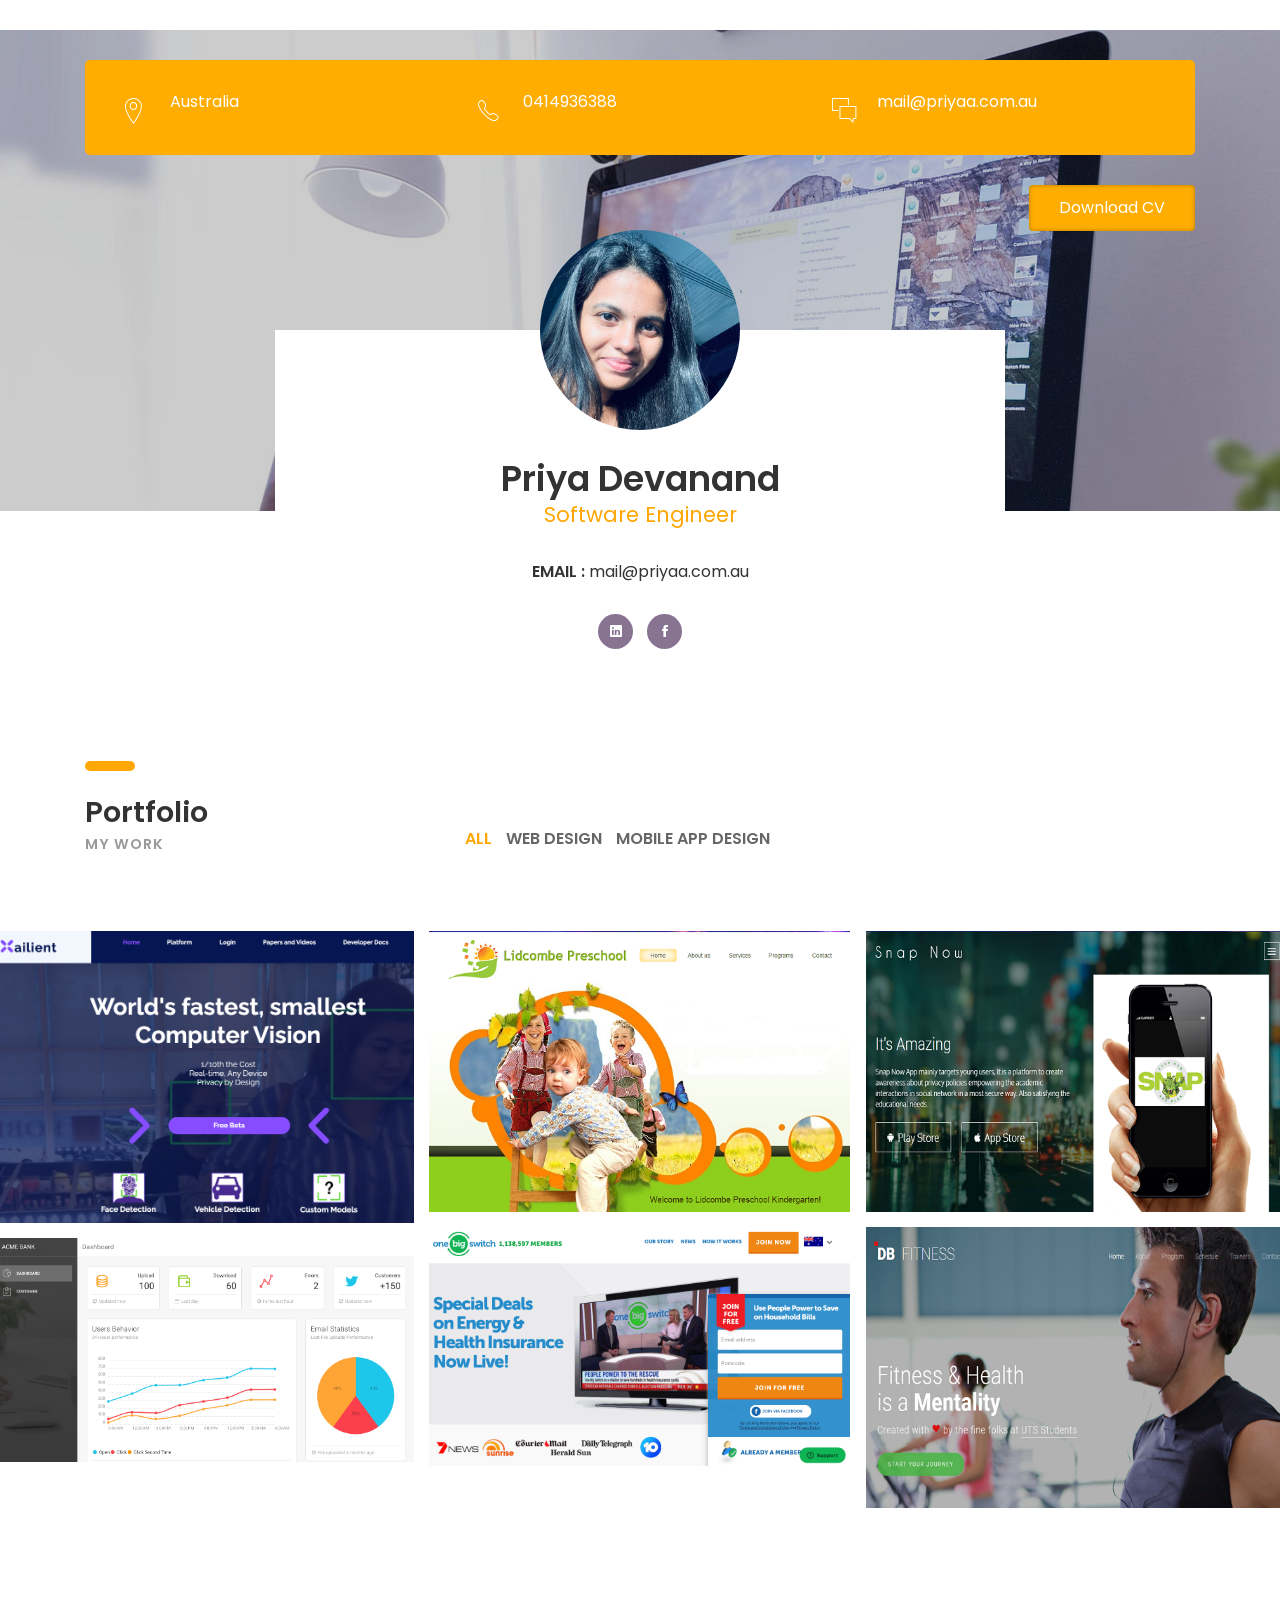
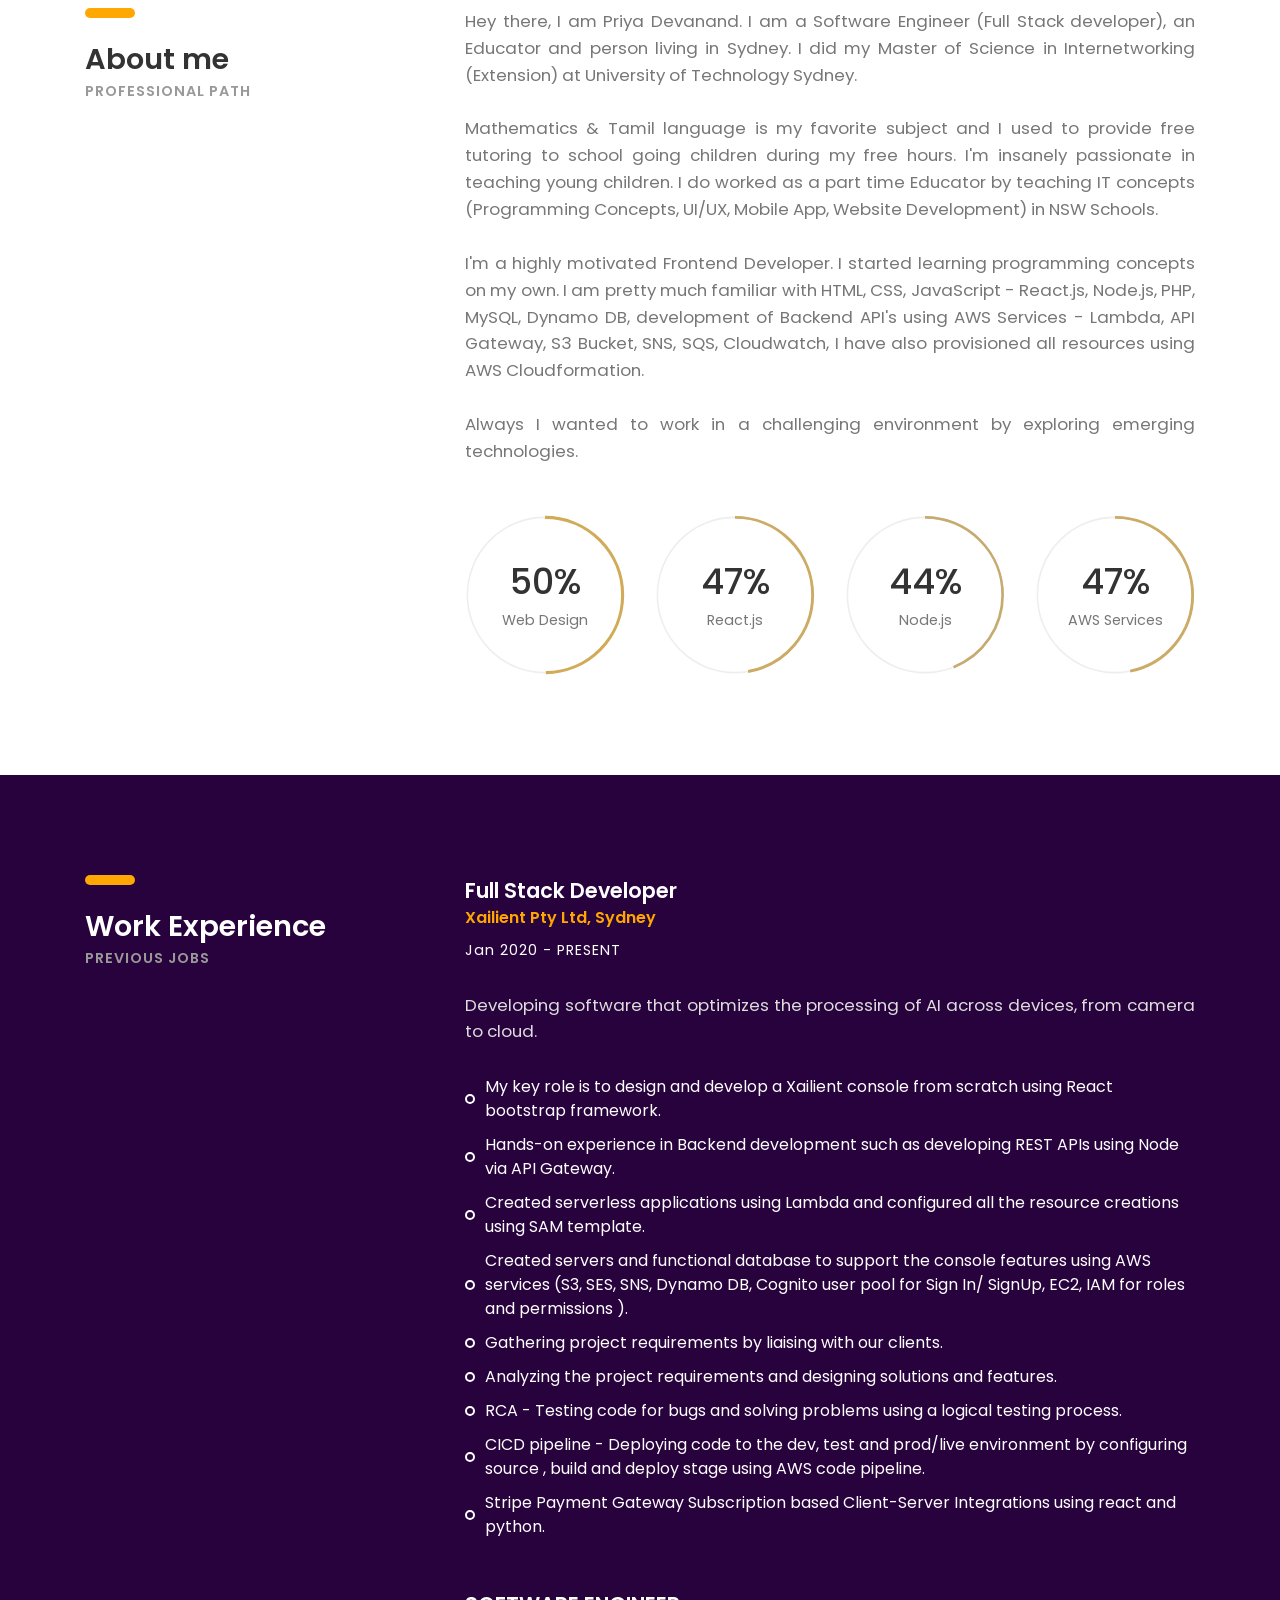
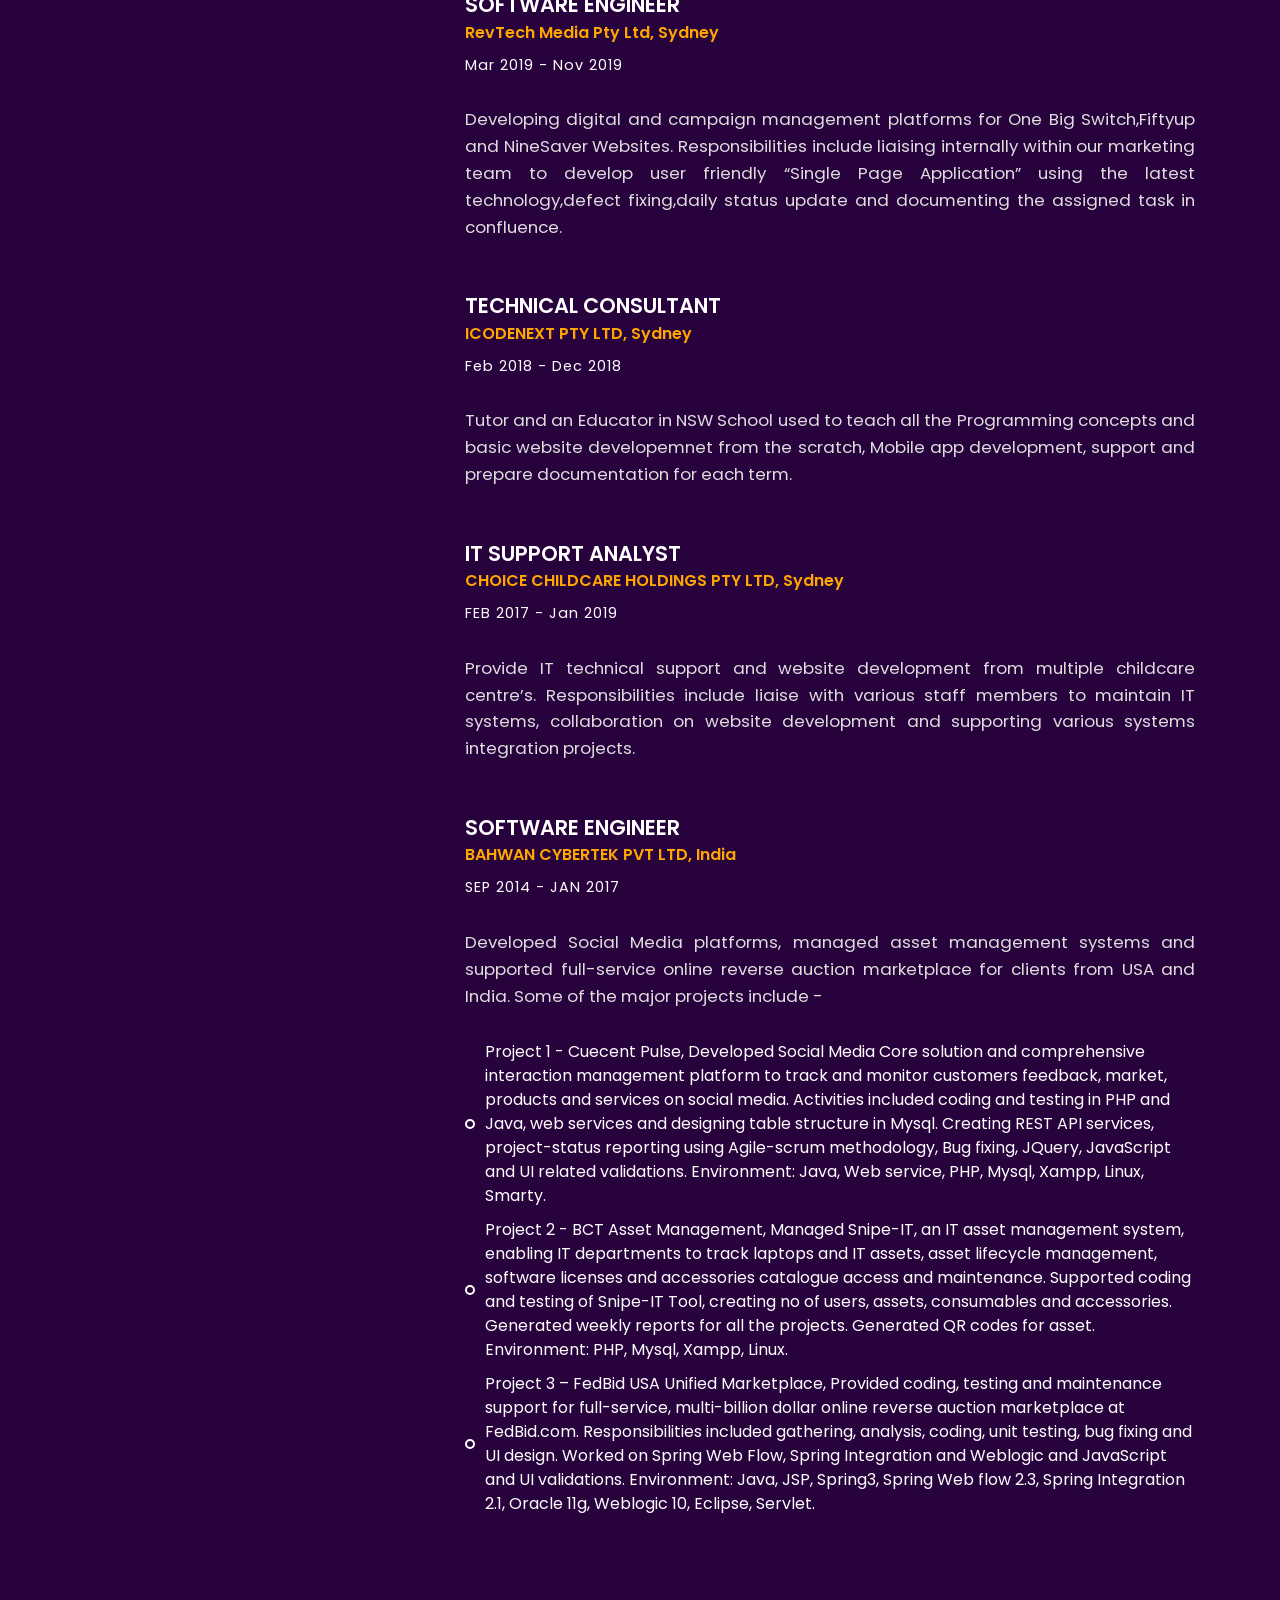
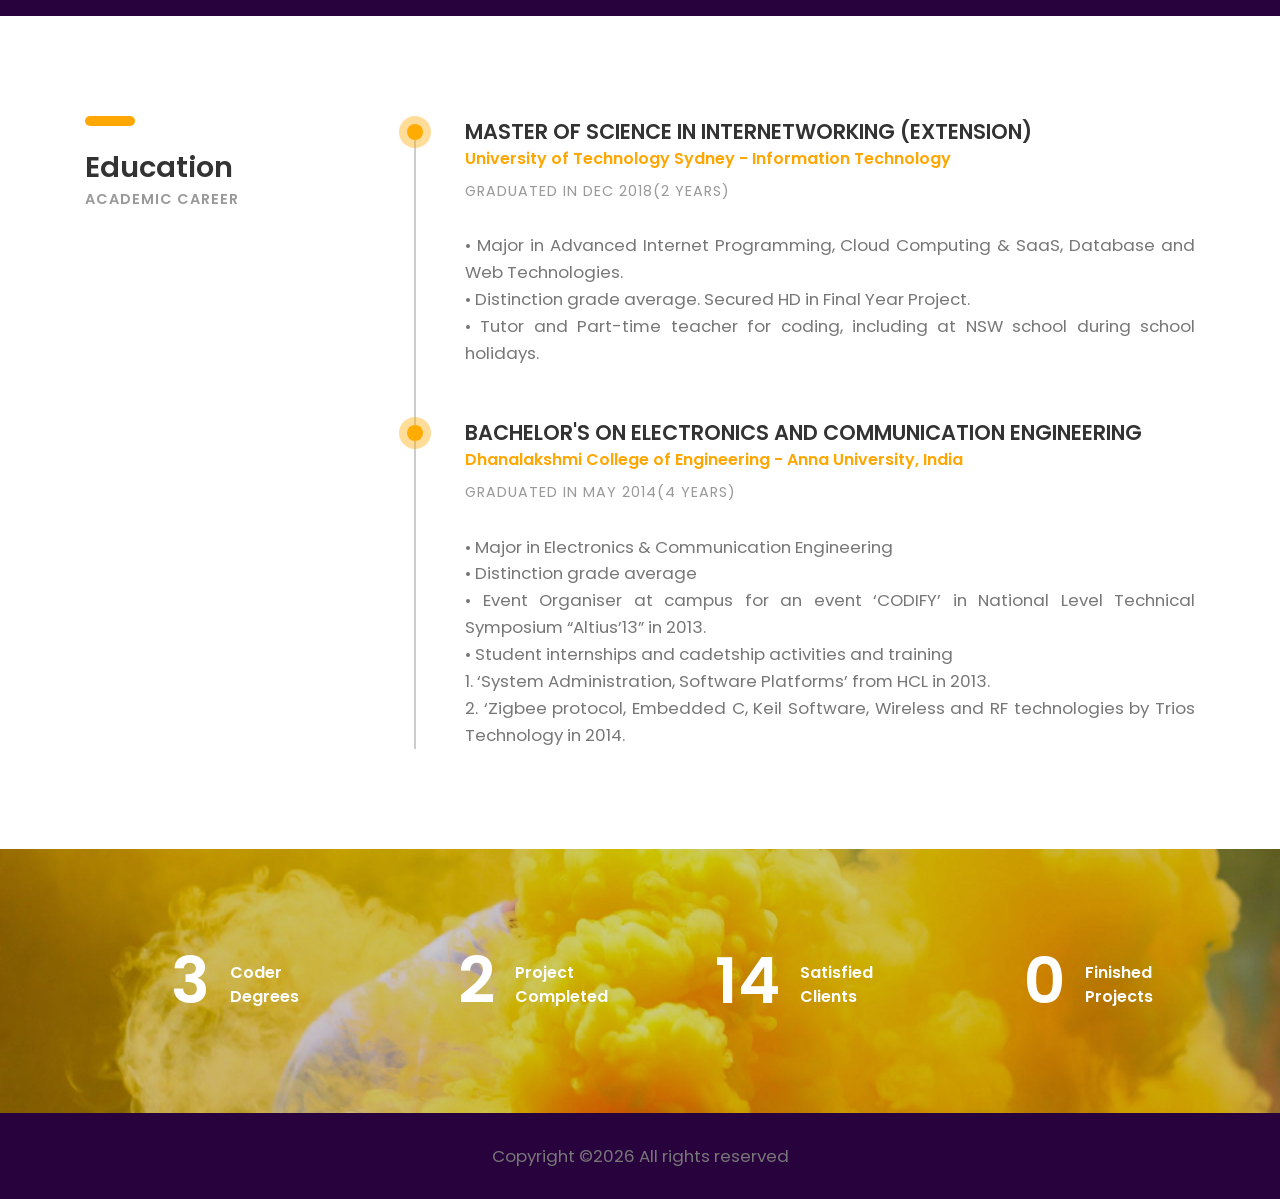
==== commit 21e38f2c: "Update index.html" ====
--- a/index.html
+++ b/index.html
@@ -132,7 +132,7 @@
 					<img src="images/sparkling.PNG" alt=""></a>
 			</div><!-- p-item -->
 			<div class="p-item graphic-design web-design">
-				<a onclick="window.open(this.href,this.target);return false;" href="https://www.xailient.com/platform" target="https://www.xailient.com/platform">
+				<a onclick="window.open(this.href,this.target);return false;" href="https://xailient.com/" target="https://www.xailient.com/platform">
 
 					<img src="images/xailient.png" alt=""></a>
 			</div><!-- p-item -->
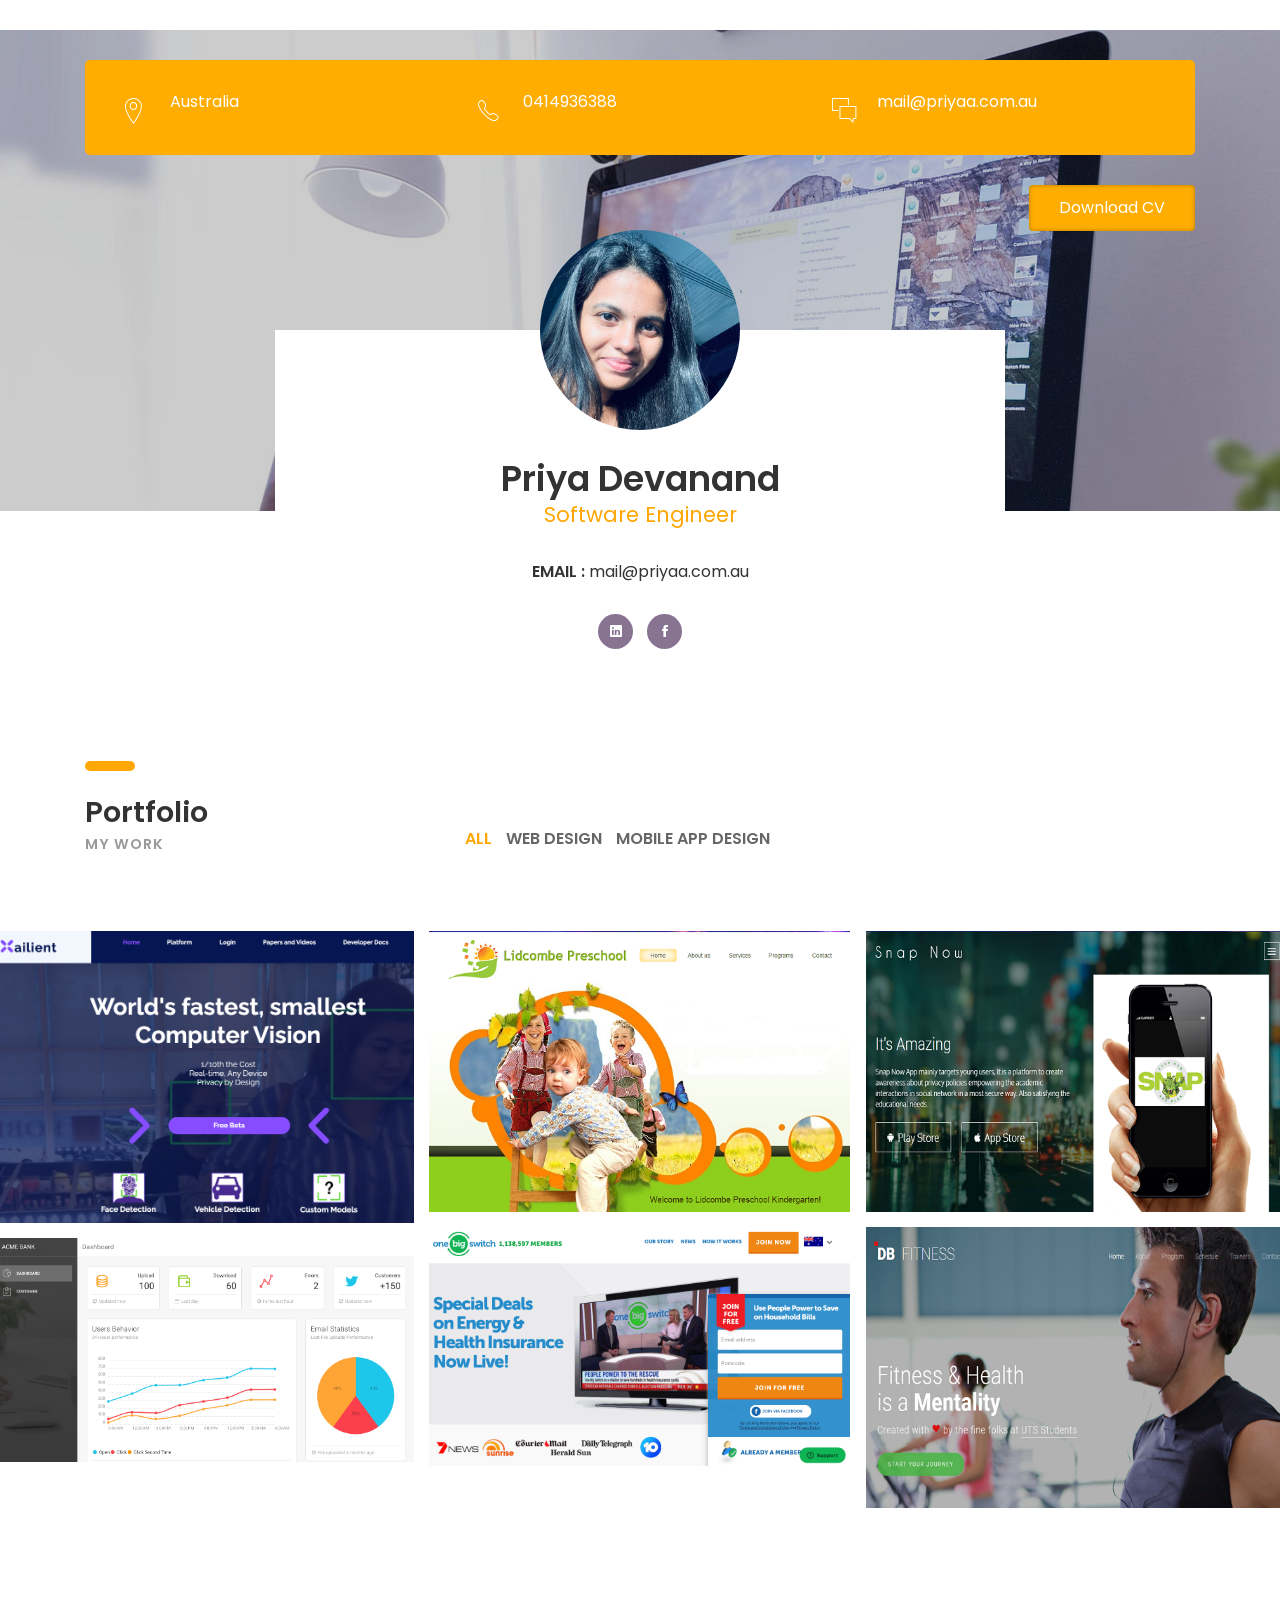
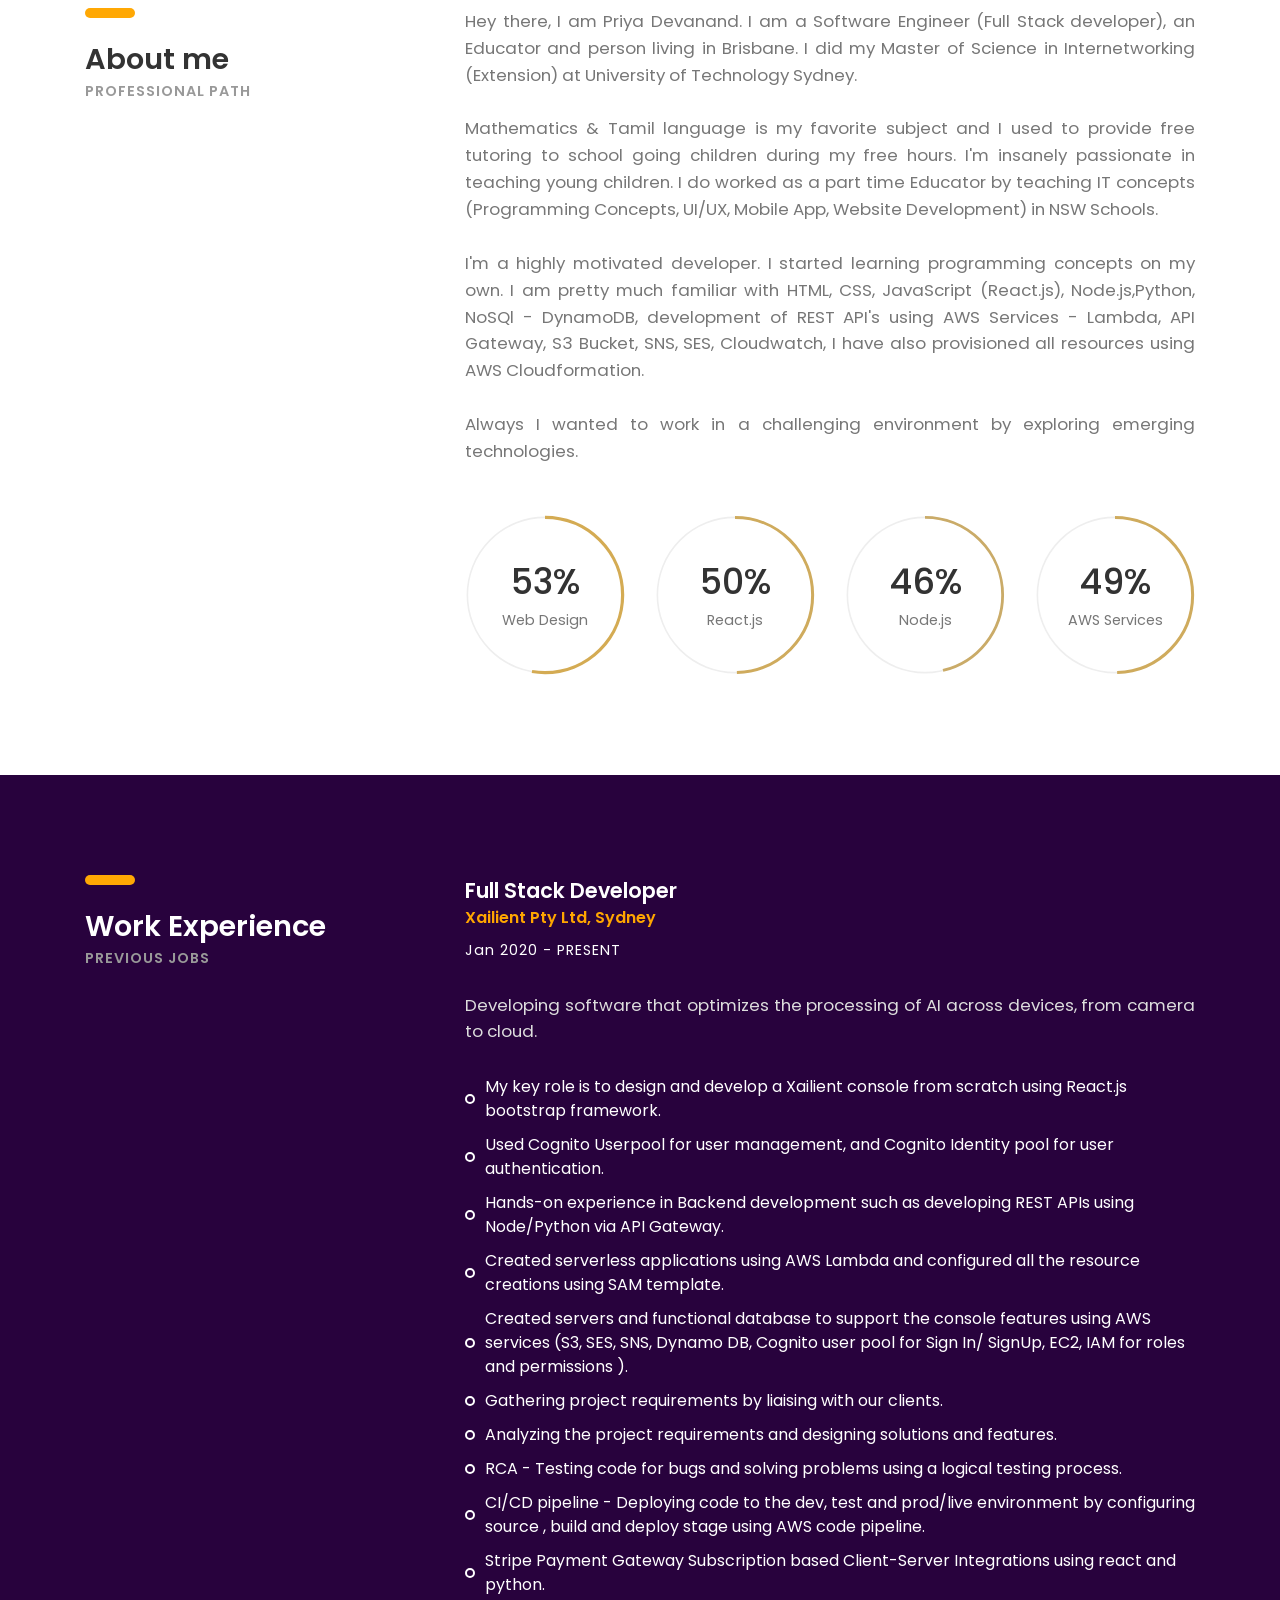
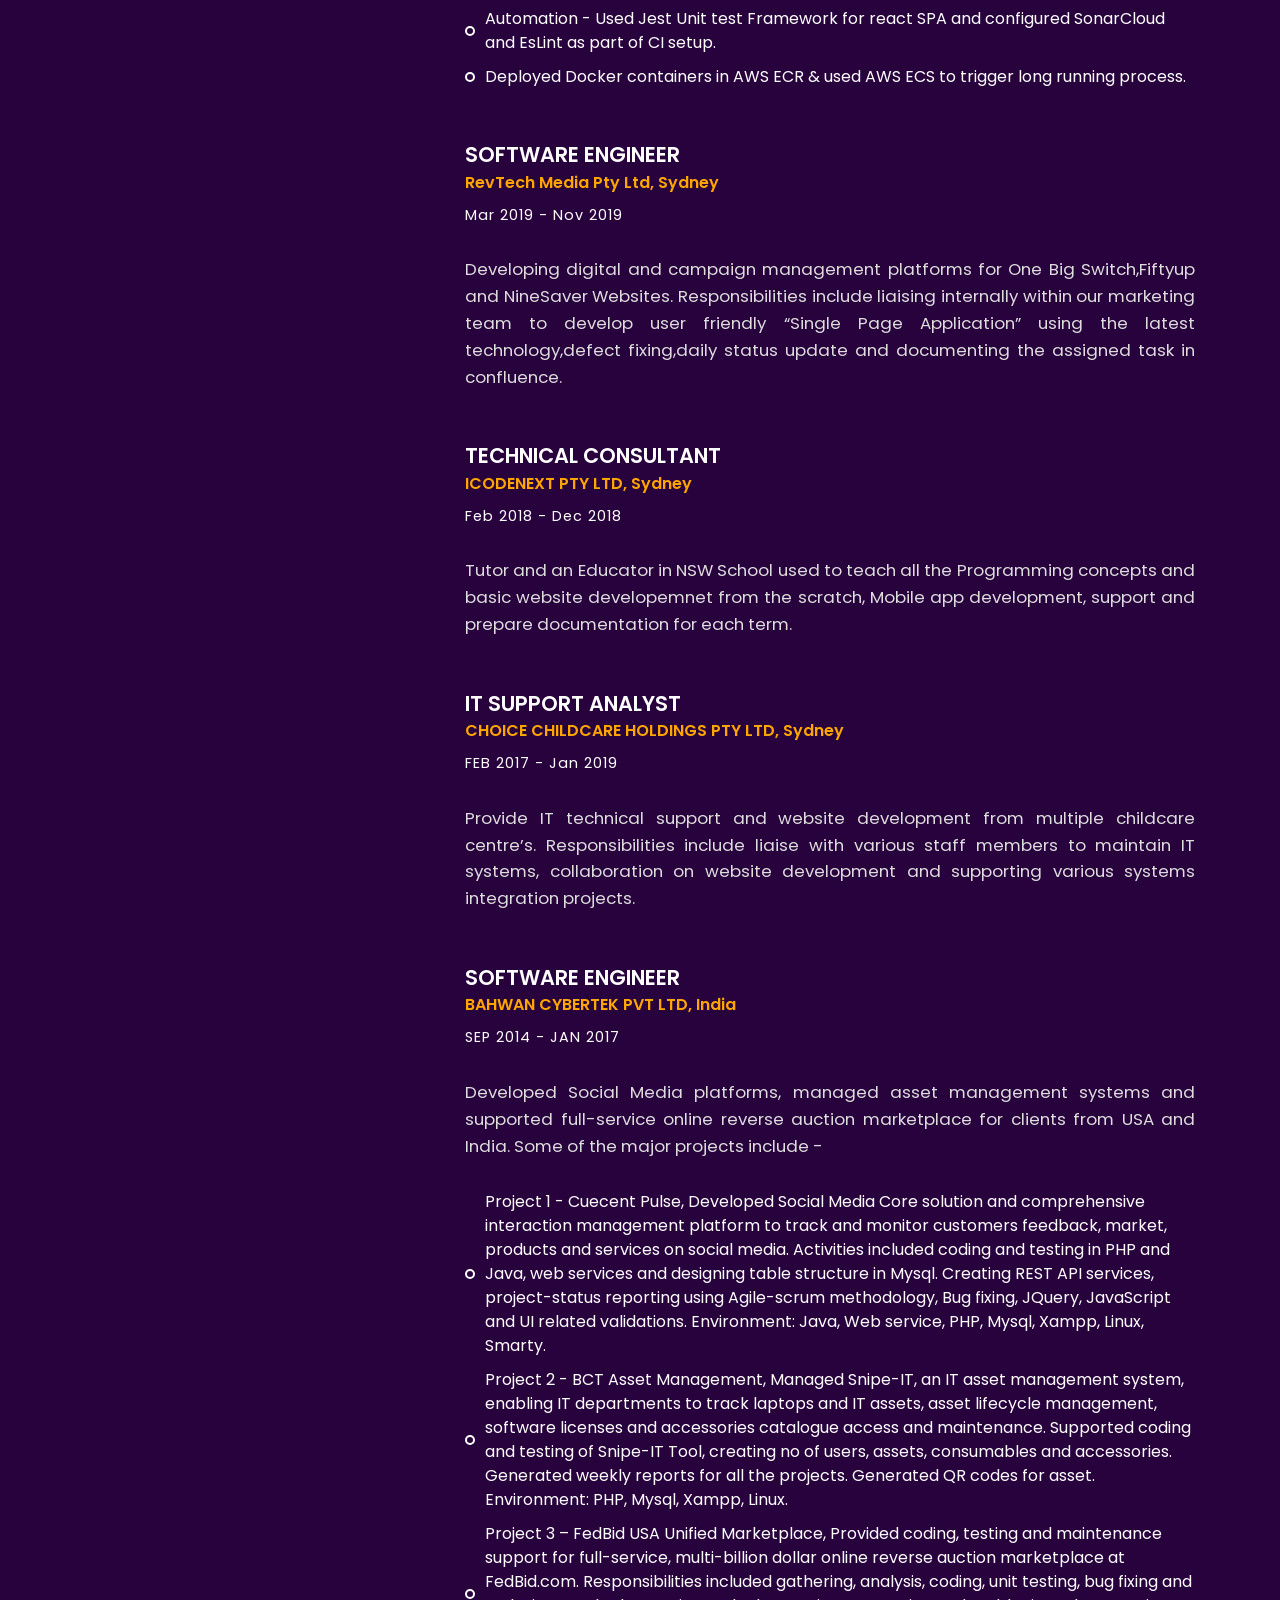
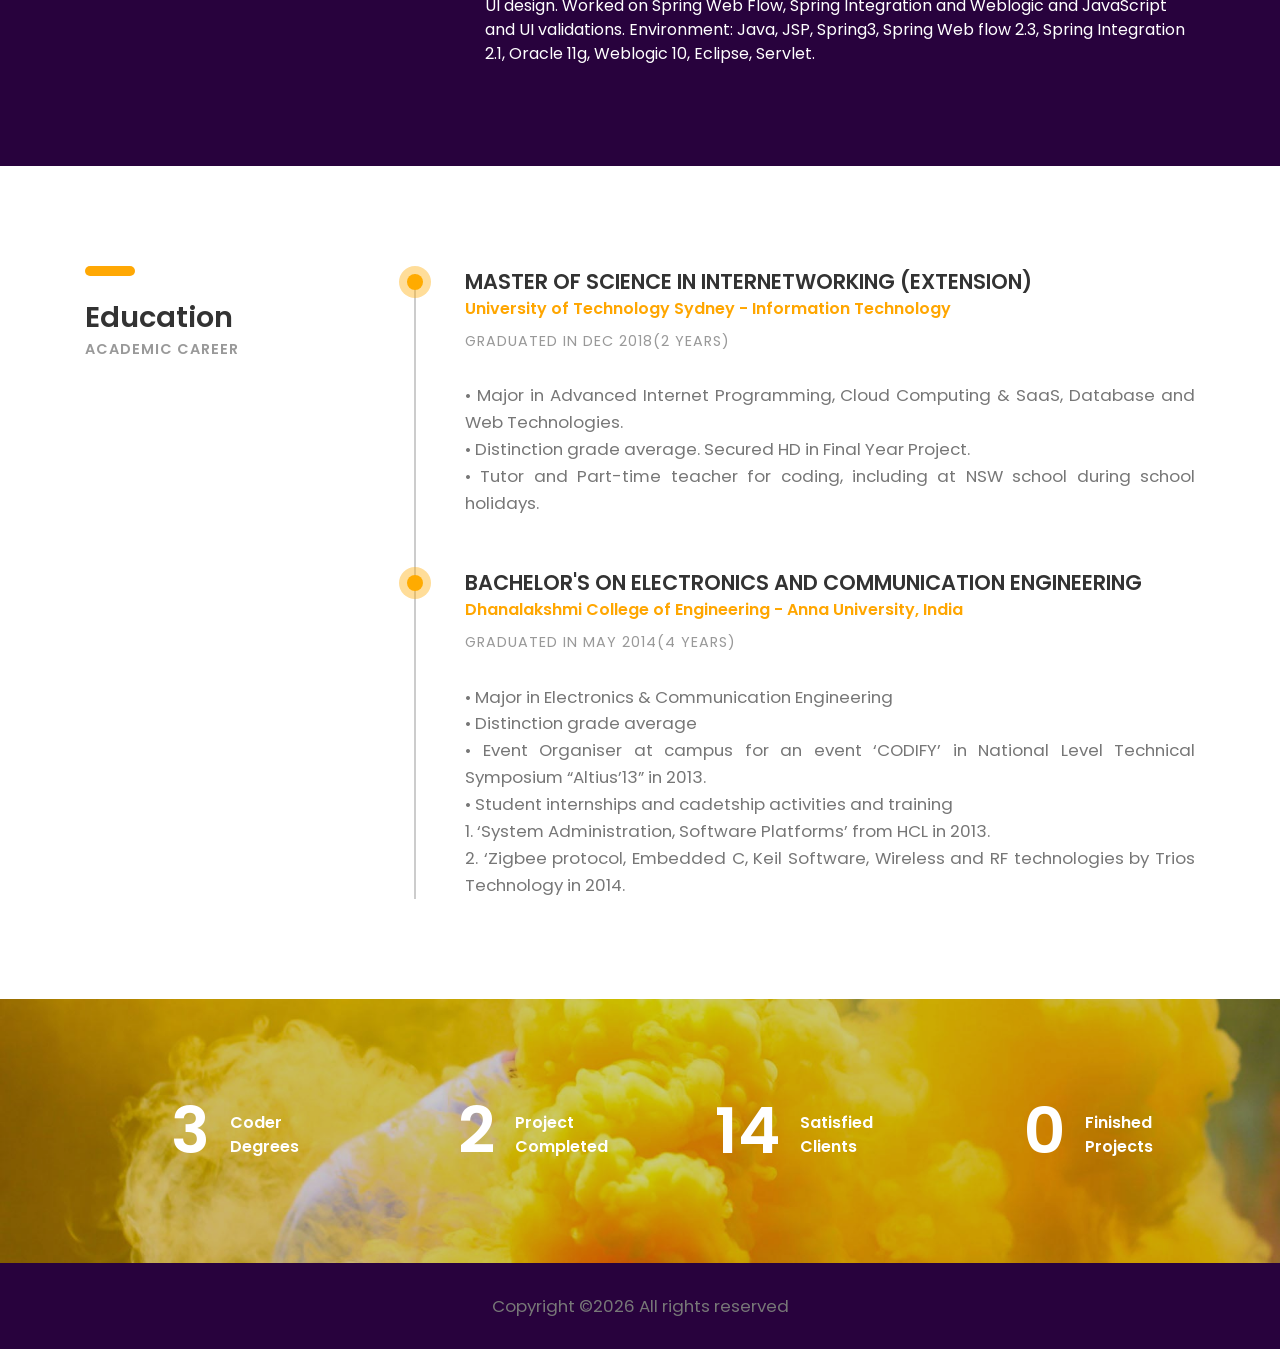
==== commit fb9515e9: "Update index.html" ====
--- a/index.html
+++ b/index.html
@@ -180,10 +180,10 @@
 				</div><!-- col-sm-4 -->
 				<div class="col-sm-8">
 					<p class="margin-b-50" align=" justify">Hey there, I am Priya Devanand. 
-					I am a Software Engineer (Full Stack developer), an Educator and person living in Sydney.
+					I am a Software Engineer (Full Stack developer), an Educator and person living in Brisbane.
 					I did my Master of Science in Internetworking (Extension) at University of Technology Sydney. <br/><br/>
  Mathematics & Tamil language is my favorite subject and I used to provide free tutoring to school going children during my free hours. I'm insanely passionate in teaching young children. I do worked as a part time Educator by teaching IT concepts (Programming Concepts, UI/UX, Mobile App, Website Development) in NSW Schools. <br/><br/>
-I'm a highly motivated Frontend Developer. I started learning programming concepts on my own. I am pretty much familiar with HTML, CSS, JavaScript - React.js, Node.js, PHP, MySQL, Dynamo DB, development of Backend API's using AWS Services - Lambda, API Gateway, S3 Bucket, SNS, SQS, Cloudwatch, I have also provisioned all resources using AWS Cloudformation. <br/></br/>   
+I'm a highly motivated developer. I started learning programming concepts on my own. I am pretty much familiar with HTML, CSS, JavaScript (React.js), Node.js,Python, NoSQl - DynamoDB, development of REST API's using AWS Services - Lambda, API Gateway, S3 Bucket, SNS, SES, Cloudwatch, I have also provisioned all resources using AWS Cloudformation. <br/></br/>   
  Always I wanted to work in a challenging environment by exploring emerging technologies.</p>
 					
 					<div class="row">
@@ -248,12 +248,15 @@
    						</p>
 						<ul class="list margin-b-30">
 						<li>
-							My key role is to design and develop a Xailient console from scratch using React bootstrap framework.
-						</li>
-						<li>
-							Hands-on experience in Backend development such as developing REST APIs using Node via API Gateway.</li>
-						<li>
-							Created serverless applications using Lambda and configured all the resource creations using SAM template.
+							My key role is to design and develop a Xailient console from scratch using React.js bootstrap framework.
+						</li>
+						<li>
+							Used Cognito Userpool for user management, and Cognito Identity pool for user authentication. 
+						</li>
+						<li>
+							Hands-on experience in Backend development such as developing REST APIs using Node/Python via API Gateway.</li>
+						<li>
+							Created serverless applications using AWS Lambda and configured all the resource creations using SAM template.
 						</li>
 						<li>
 							Created servers and functional database to support the console features using AWS services (S3, SES, SNS, Dynamo DB, Cognito user pool for Sign In/ SignUp, EC2, IAM for roles and permissions ).</li>
@@ -266,10 +269,16 @@
 						</li>
 									
 						<li>
-							CICD pipeline - Deploying code to the dev, test and prod/live environment by configuring source , build and deploy stage using AWS code pipeline.
+							CI/CD pipeline - Deploying code to the dev, test and prod/live environment by configuring source , build and deploy stage using AWS code pipeline.
 						</li>
 						<li>
 							Stripe Payment Gateway Subscription based Client-Server Integrations using react and python.
+						</li>
+					        <li>
+							Automation - Used Jest Unit test Framework for react SPA and configured SonarCloud and EsLint as part of CI setup.
+						</li>
+						<li>
+							Deployed Docker containers in AWS ECR & used AWS ECS to trigger long running process. 
 						</li>
 						</ul>	
 						
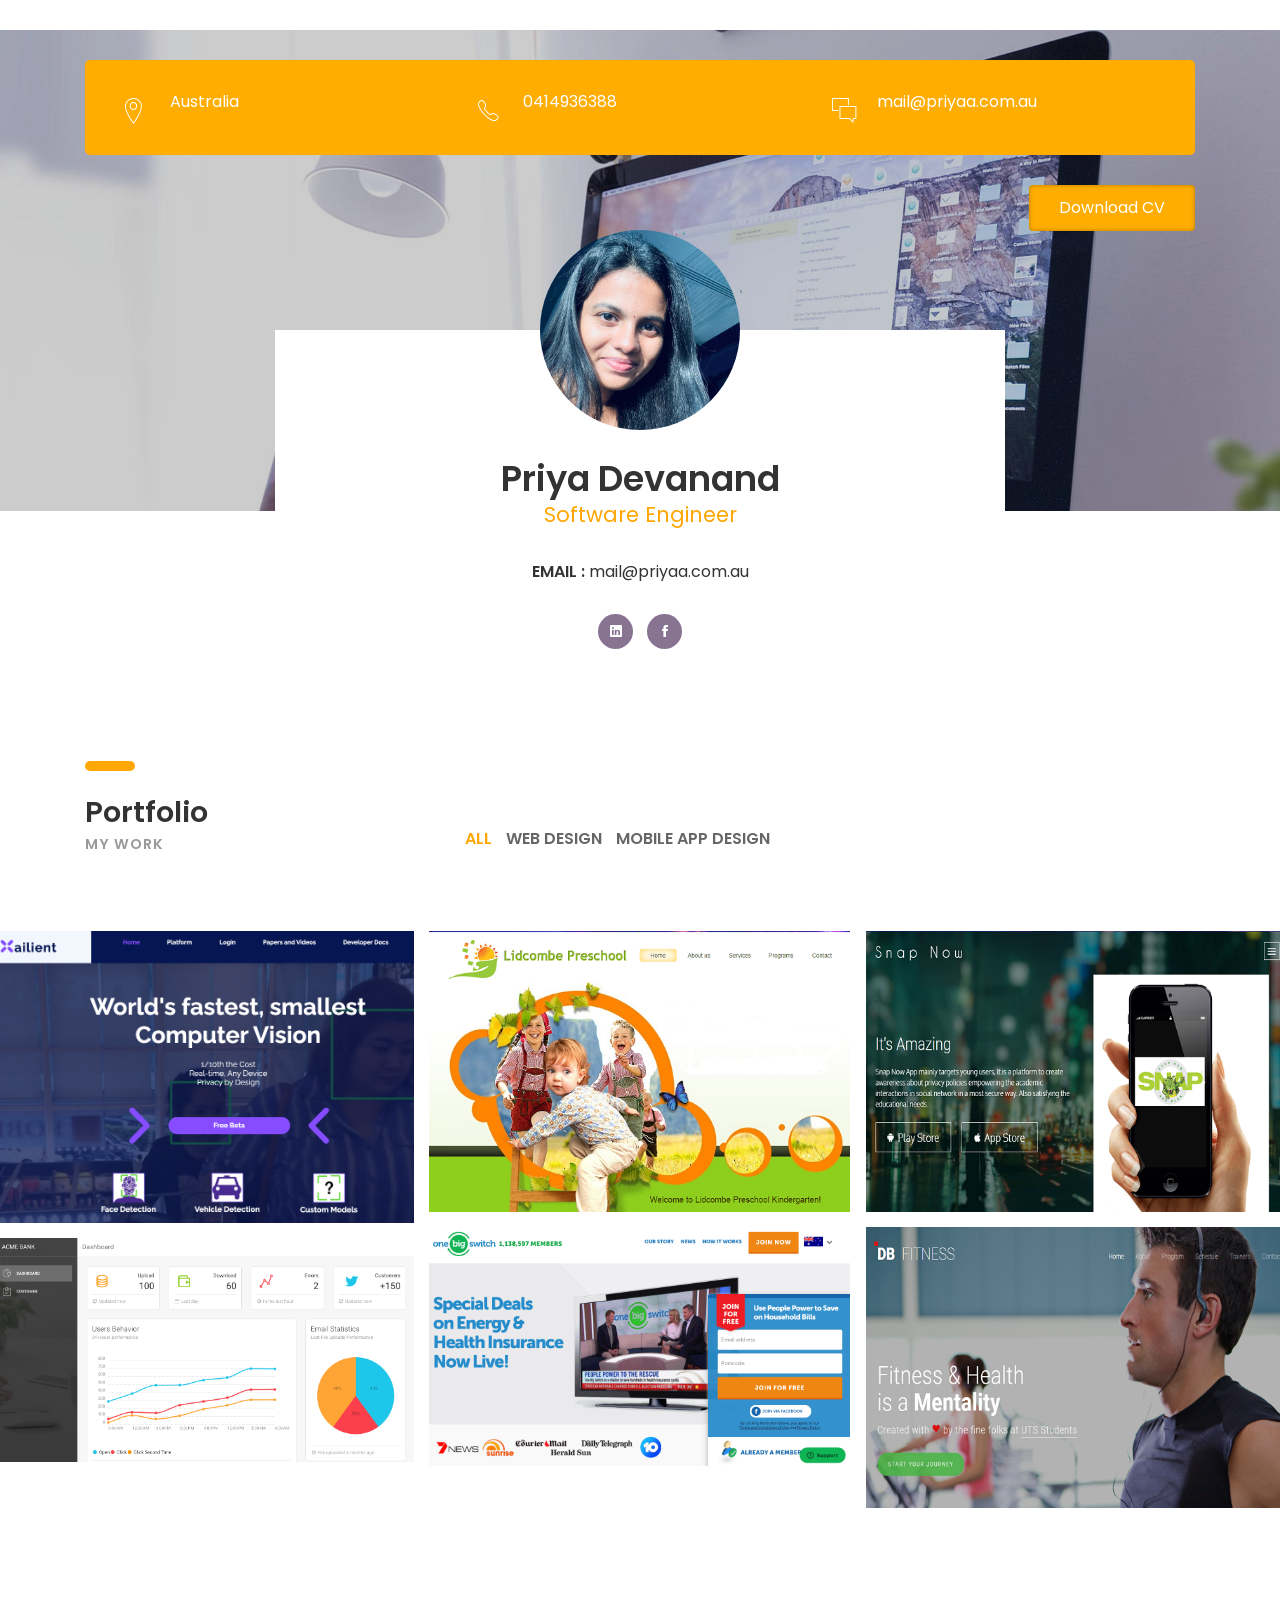
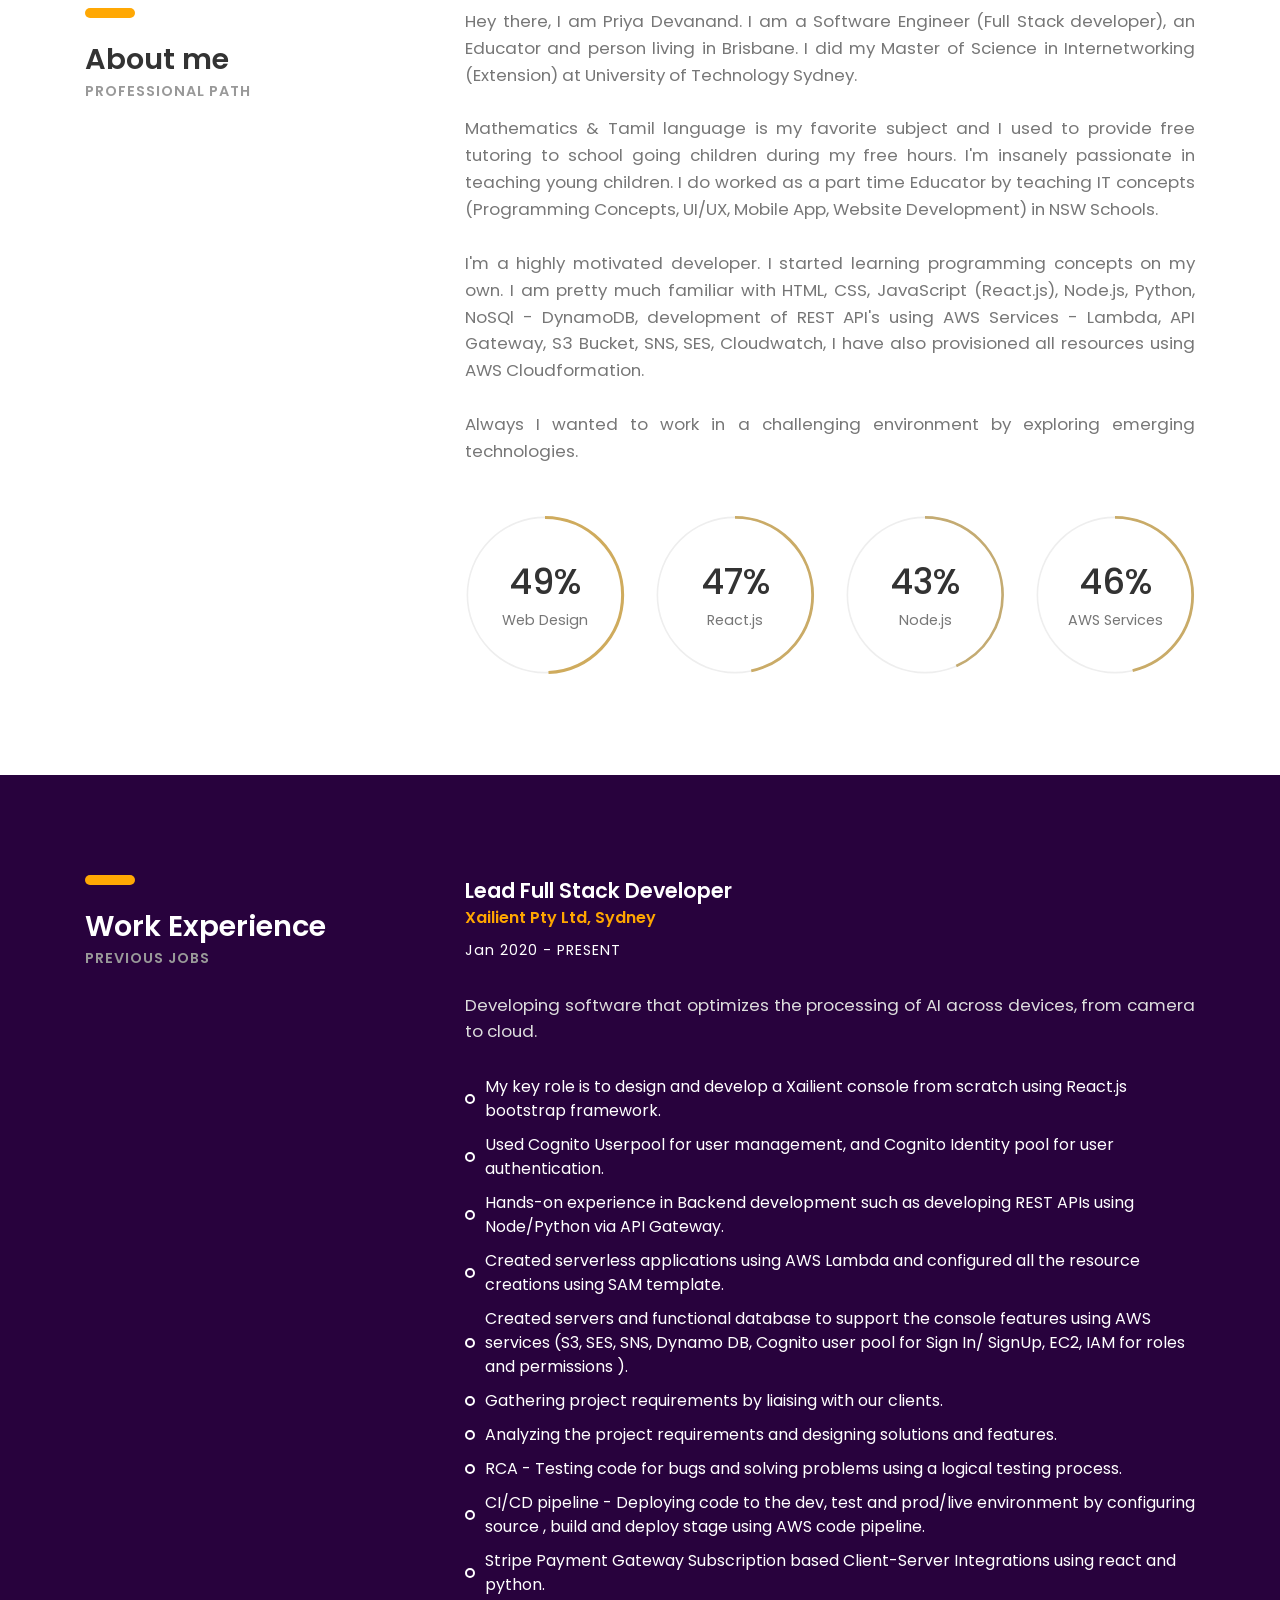
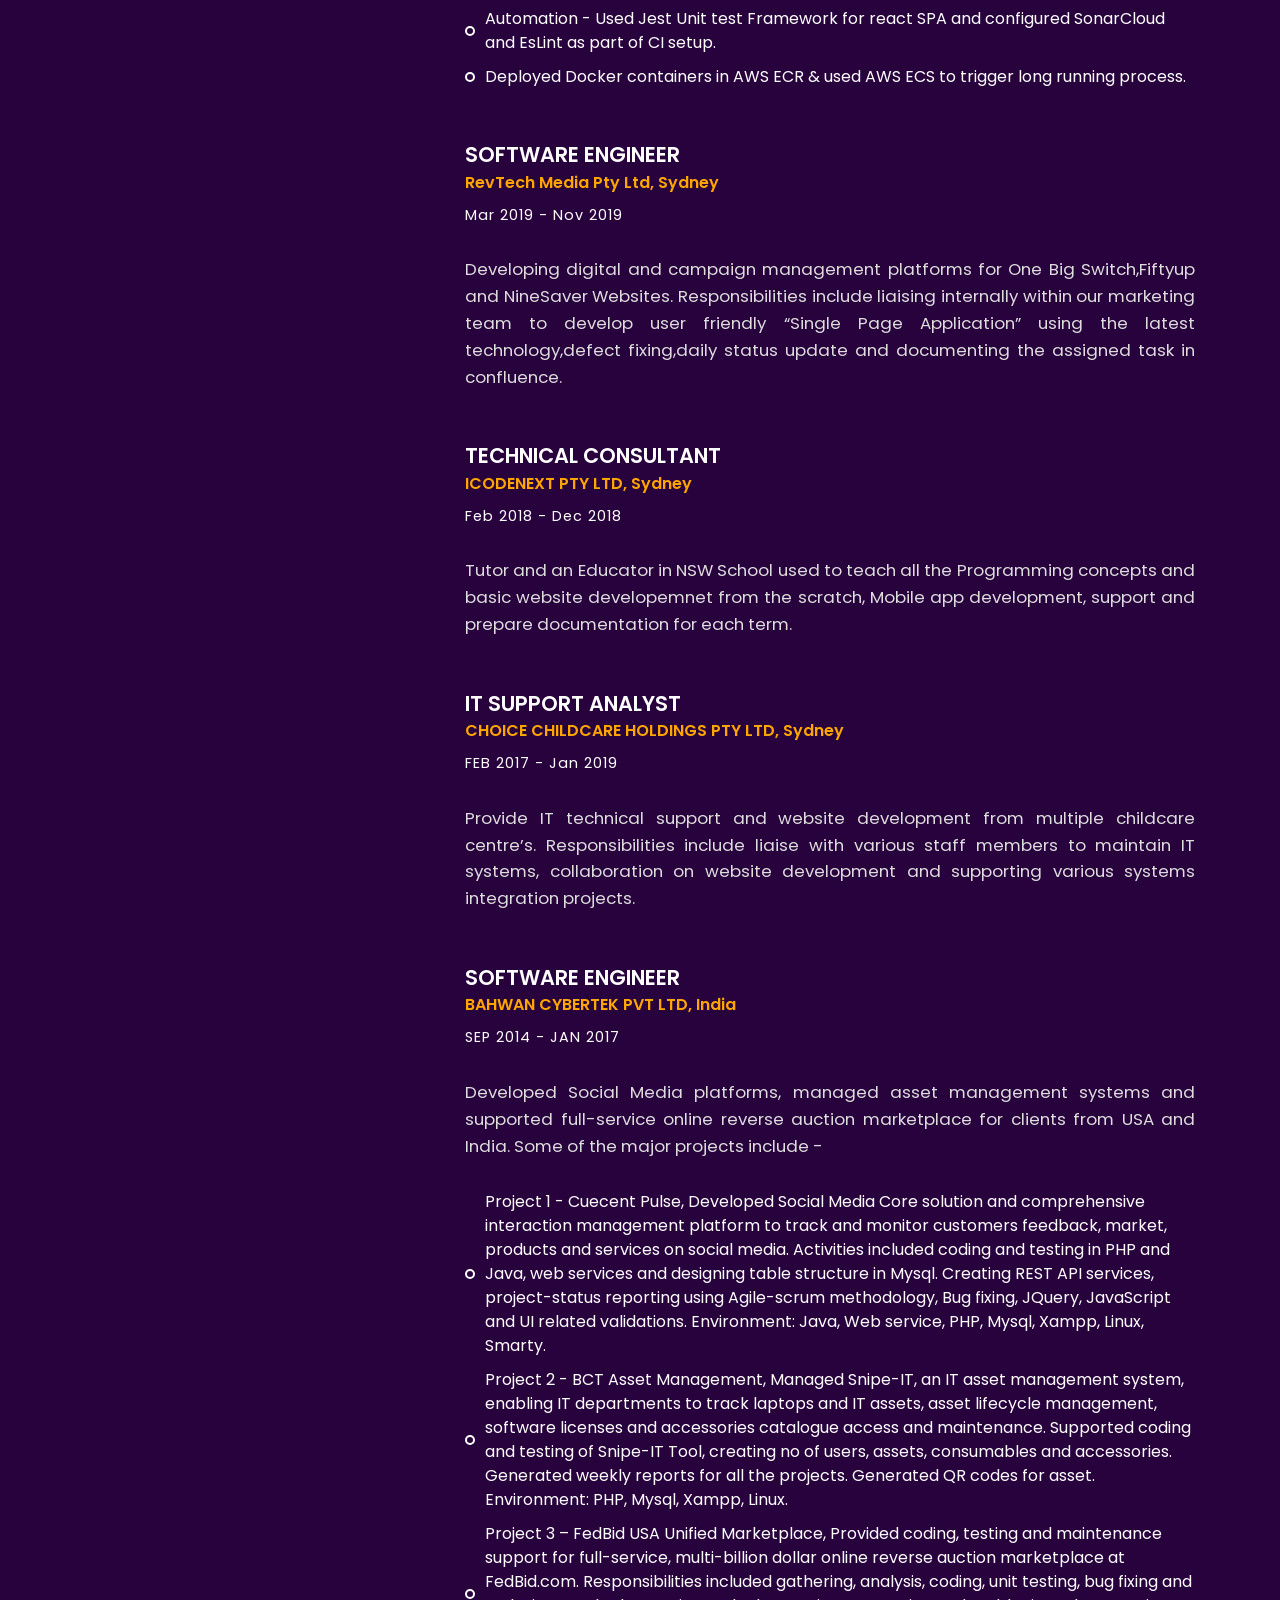
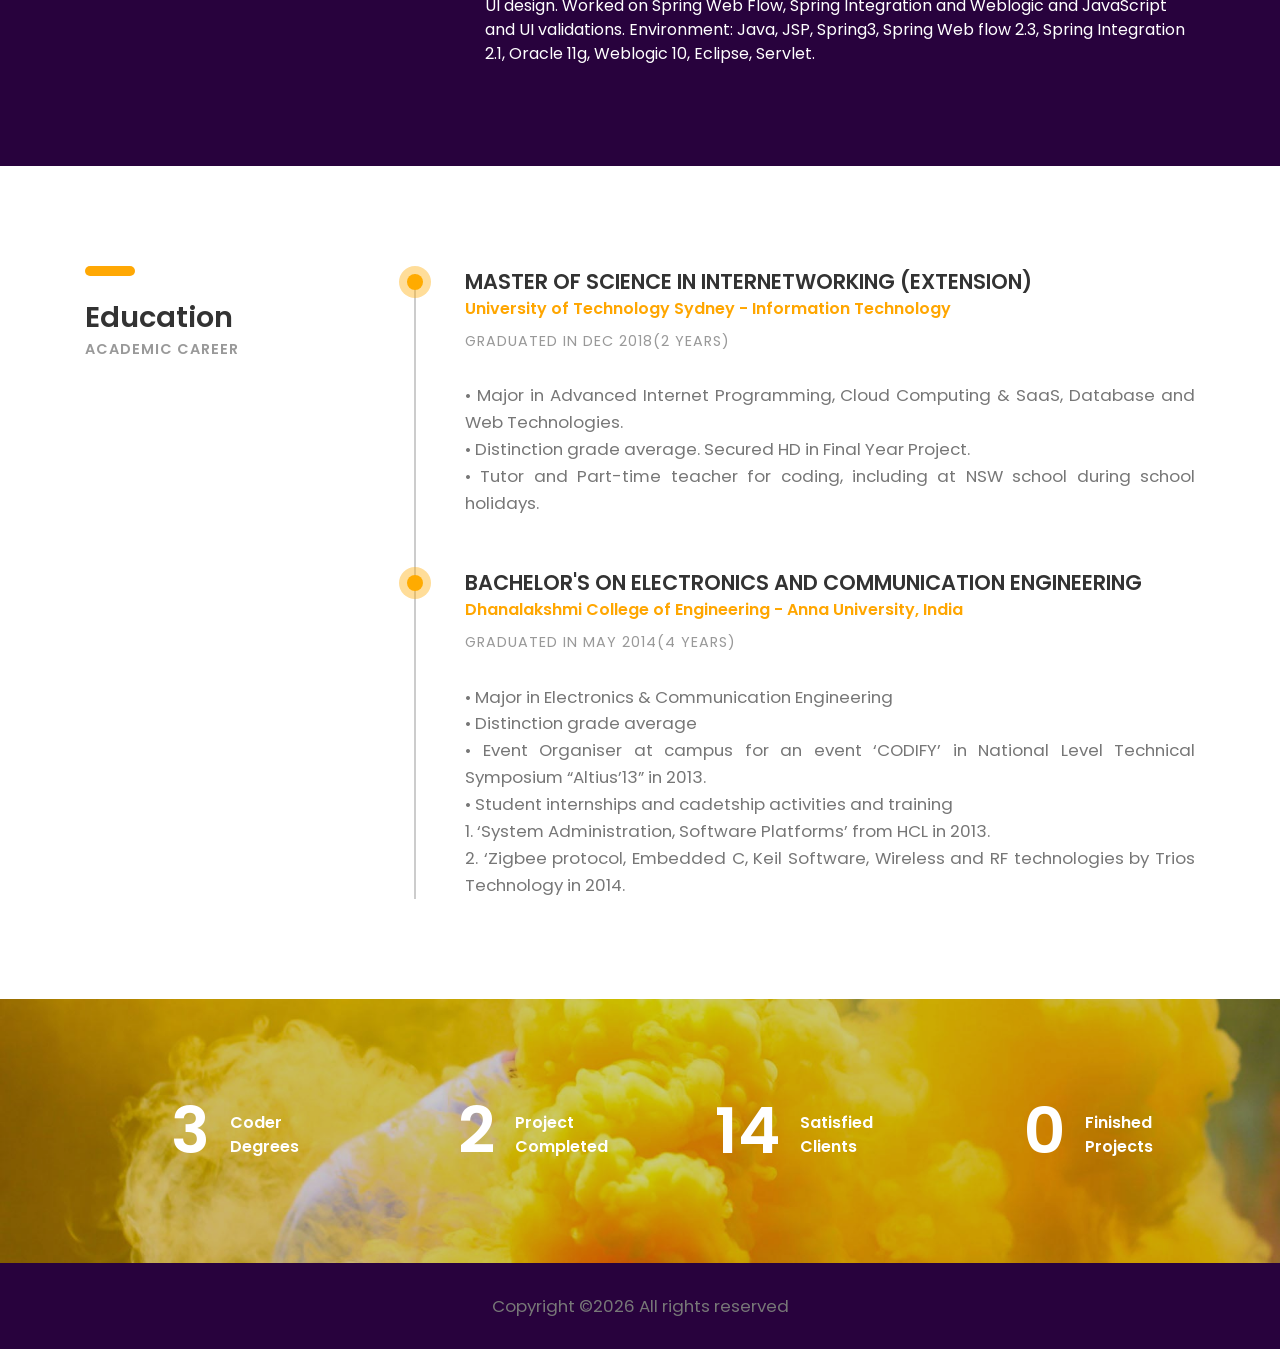
==== commit 76c07c9a: "Update index.html" ====
--- a/index.html
+++ b/index.html
@@ -183,7 +183,7 @@
 					I am a Software Engineer (Full Stack developer), an Educator and person living in Brisbane.
 					I did my Master of Science in Internetworking (Extension) at University of Technology Sydney. <br/><br/>
  Mathematics & Tamil language is my favorite subject and I used to provide free tutoring to school going children during my free hours. I'm insanely passionate in teaching young children. I do worked as a part time Educator by teaching IT concepts (Programming Concepts, UI/UX, Mobile App, Website Development) in NSW Schools. <br/><br/>
-I'm a highly motivated developer. I started learning programming concepts on my own. I am pretty much familiar with HTML, CSS, JavaScript (React.js), Node.js,Python, NoSQl - DynamoDB, development of REST API's using AWS Services - Lambda, API Gateway, S3 Bucket, SNS, SES, Cloudwatch, I have also provisioned all resources using AWS Cloudformation. <br/></br/>   
+I'm a highly motivated developer. I started learning programming concepts on my own. I am pretty much familiar with HTML, CSS, JavaScript (React.js), Node.js, Python, NoSQl - DynamoDB, development of REST API's using AWS Services - Lambda, API Gateway, S3 Bucket, SNS, SES, Cloudwatch, I have also provisioned all resources using AWS Cloudformation. <br/></br/>   
  Always I wanted to work in a challenging environment by exploring emerging technologies.</p>
 					
 					<div class="row">
@@ -241,7 +241,7 @@
 				<div class="col-sm-8">
 				
 					<div class="experience margin-b-50">
-						<h4><b>Full Stack Developer</b></h4>
+						<h4><b>Lead Full Stack Developer</b></h4>
 						<h5 class="font-yellow"><b>Xailient Pty Ltd, Sydney</b></h5>
 						<h6 class="margin-t-10">Jan 2020 - PRESENT</h6>
 						<p align=" justify" class="font-semi-white margin-tb-30">Developing software that optimizes the processing of AI across devices, from camera to cloud.
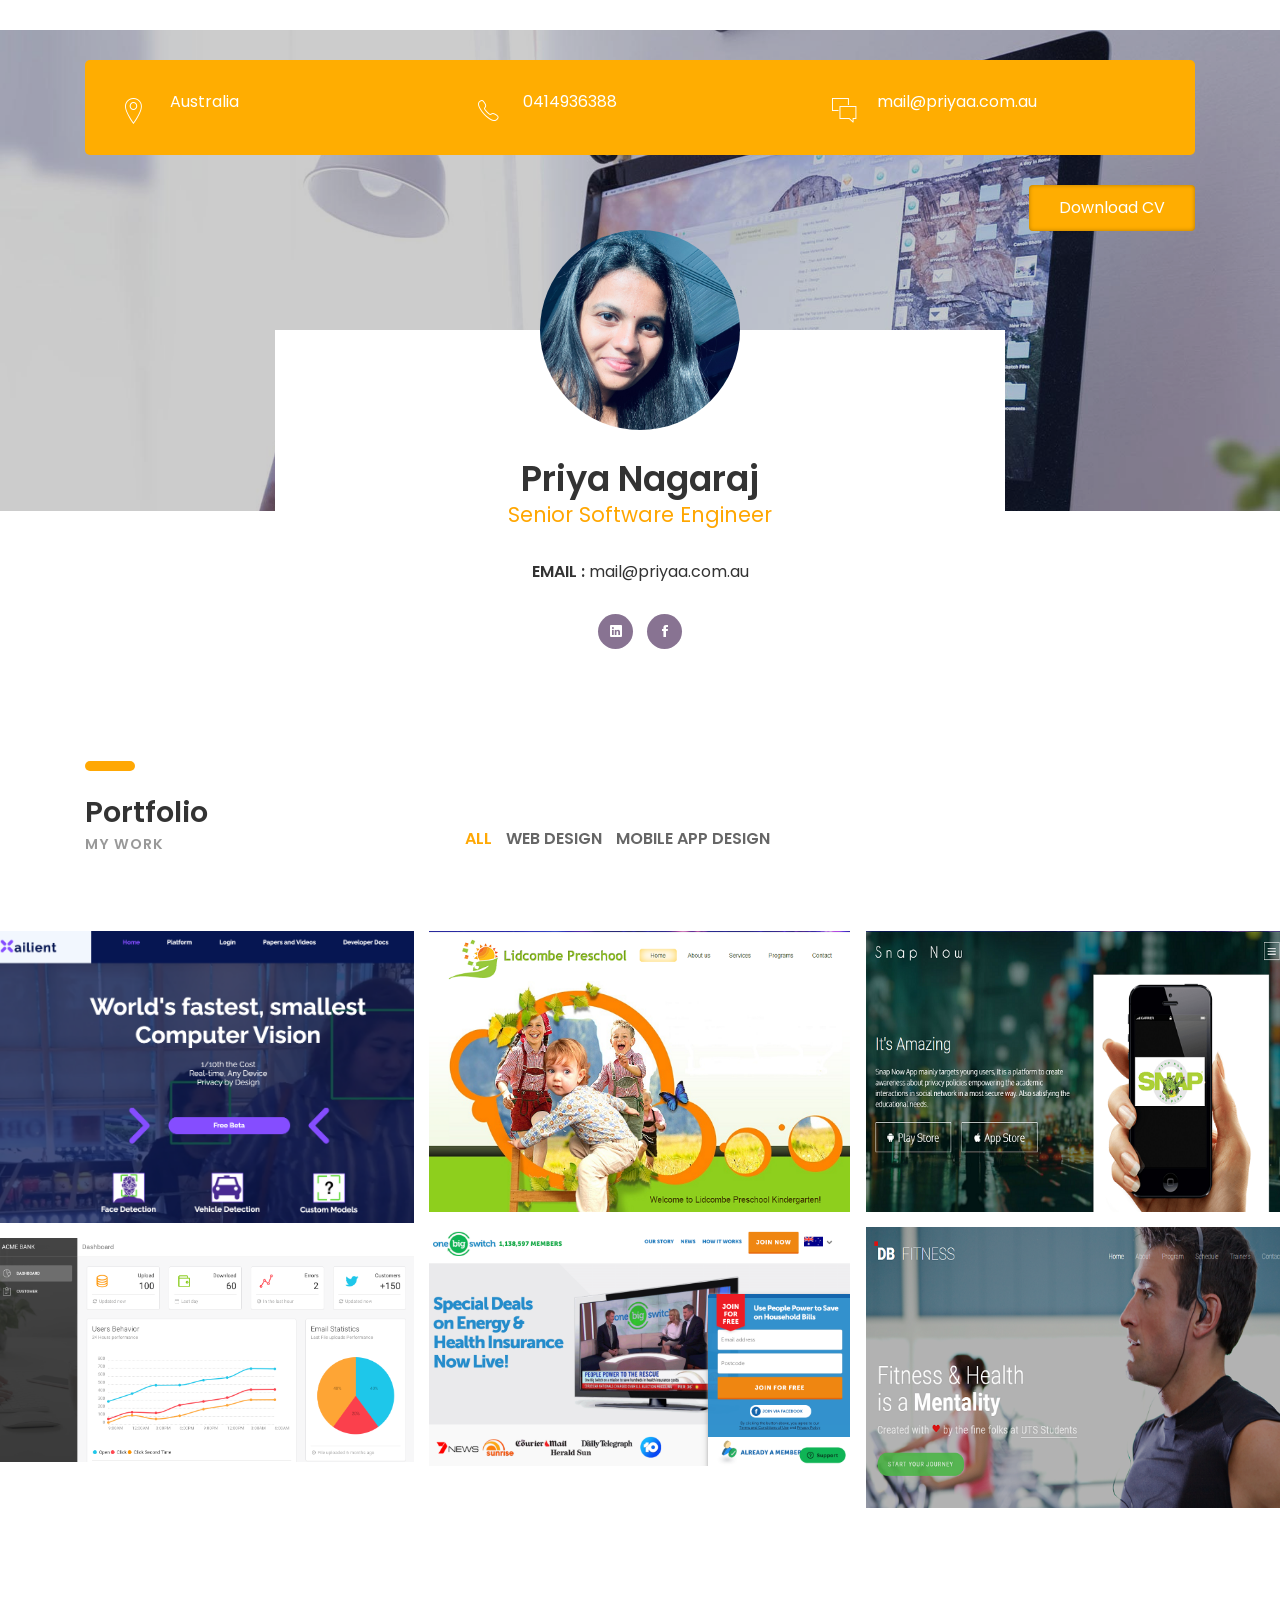
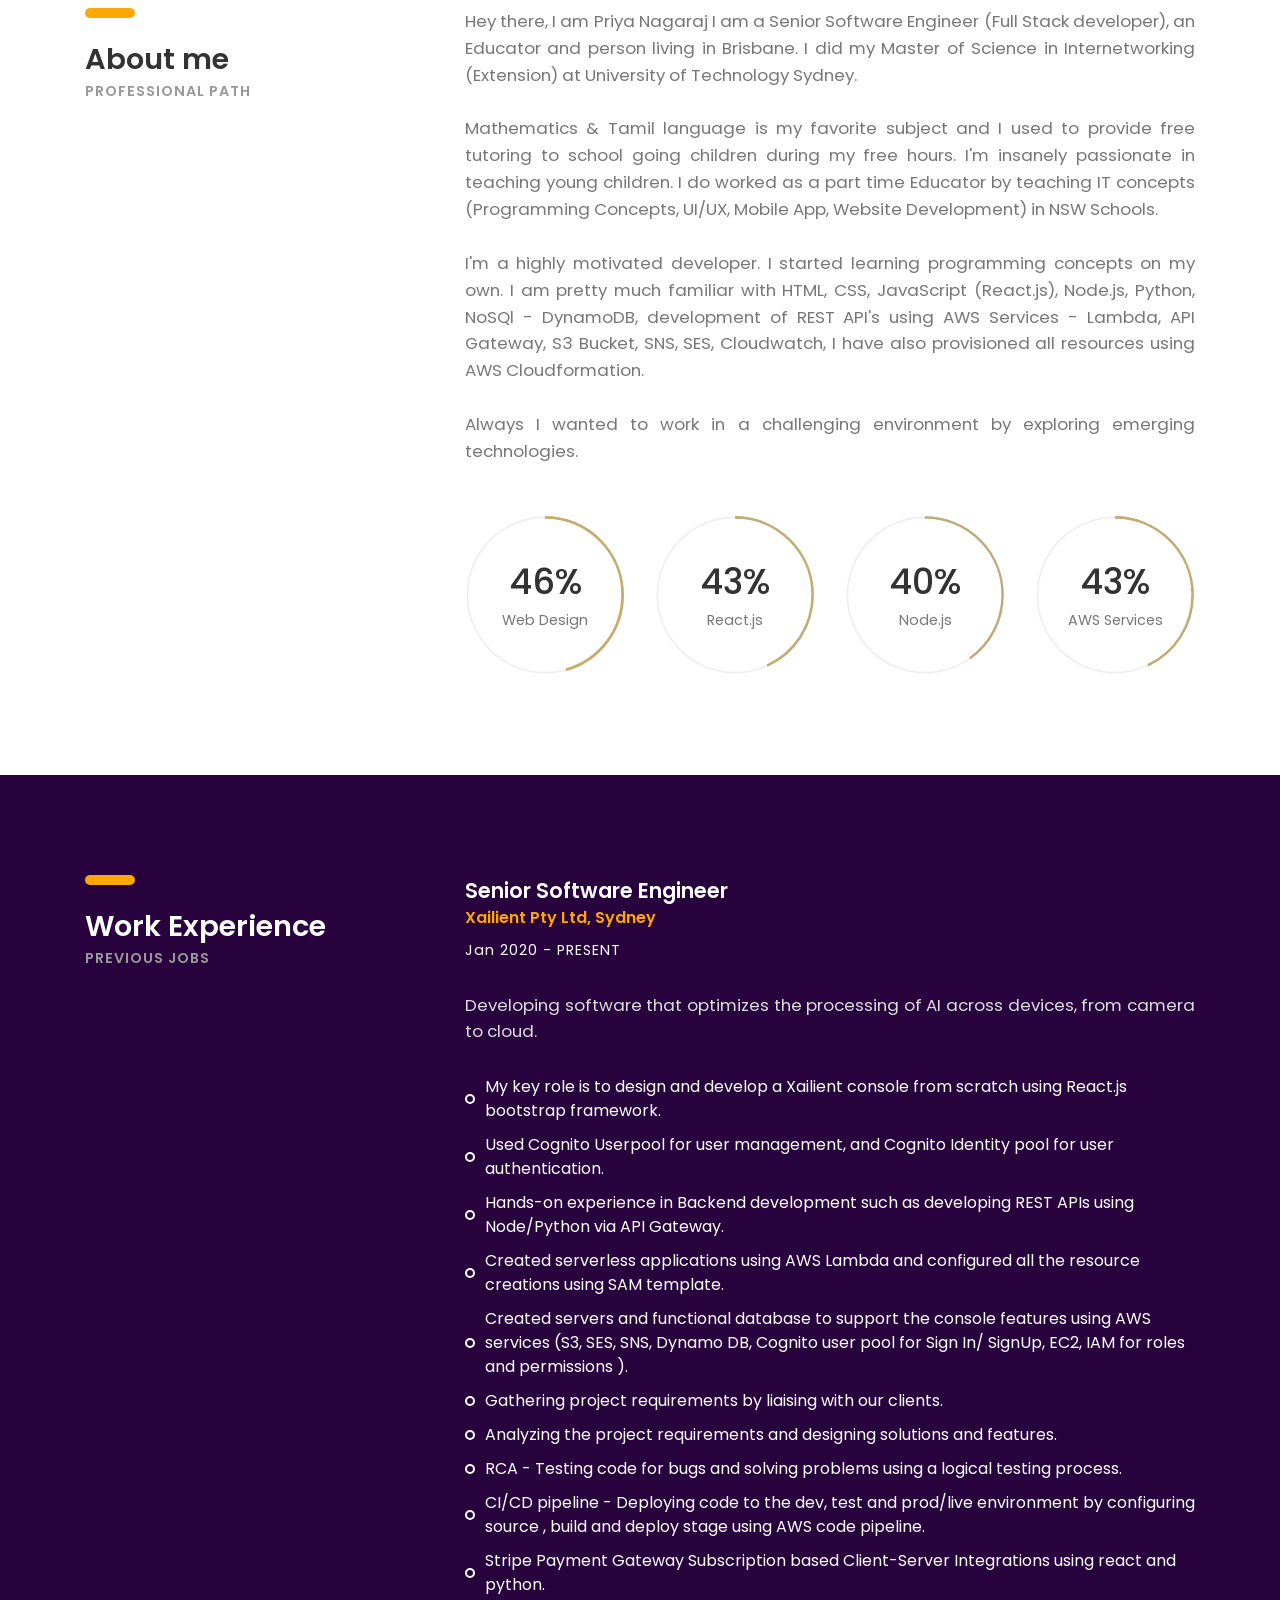
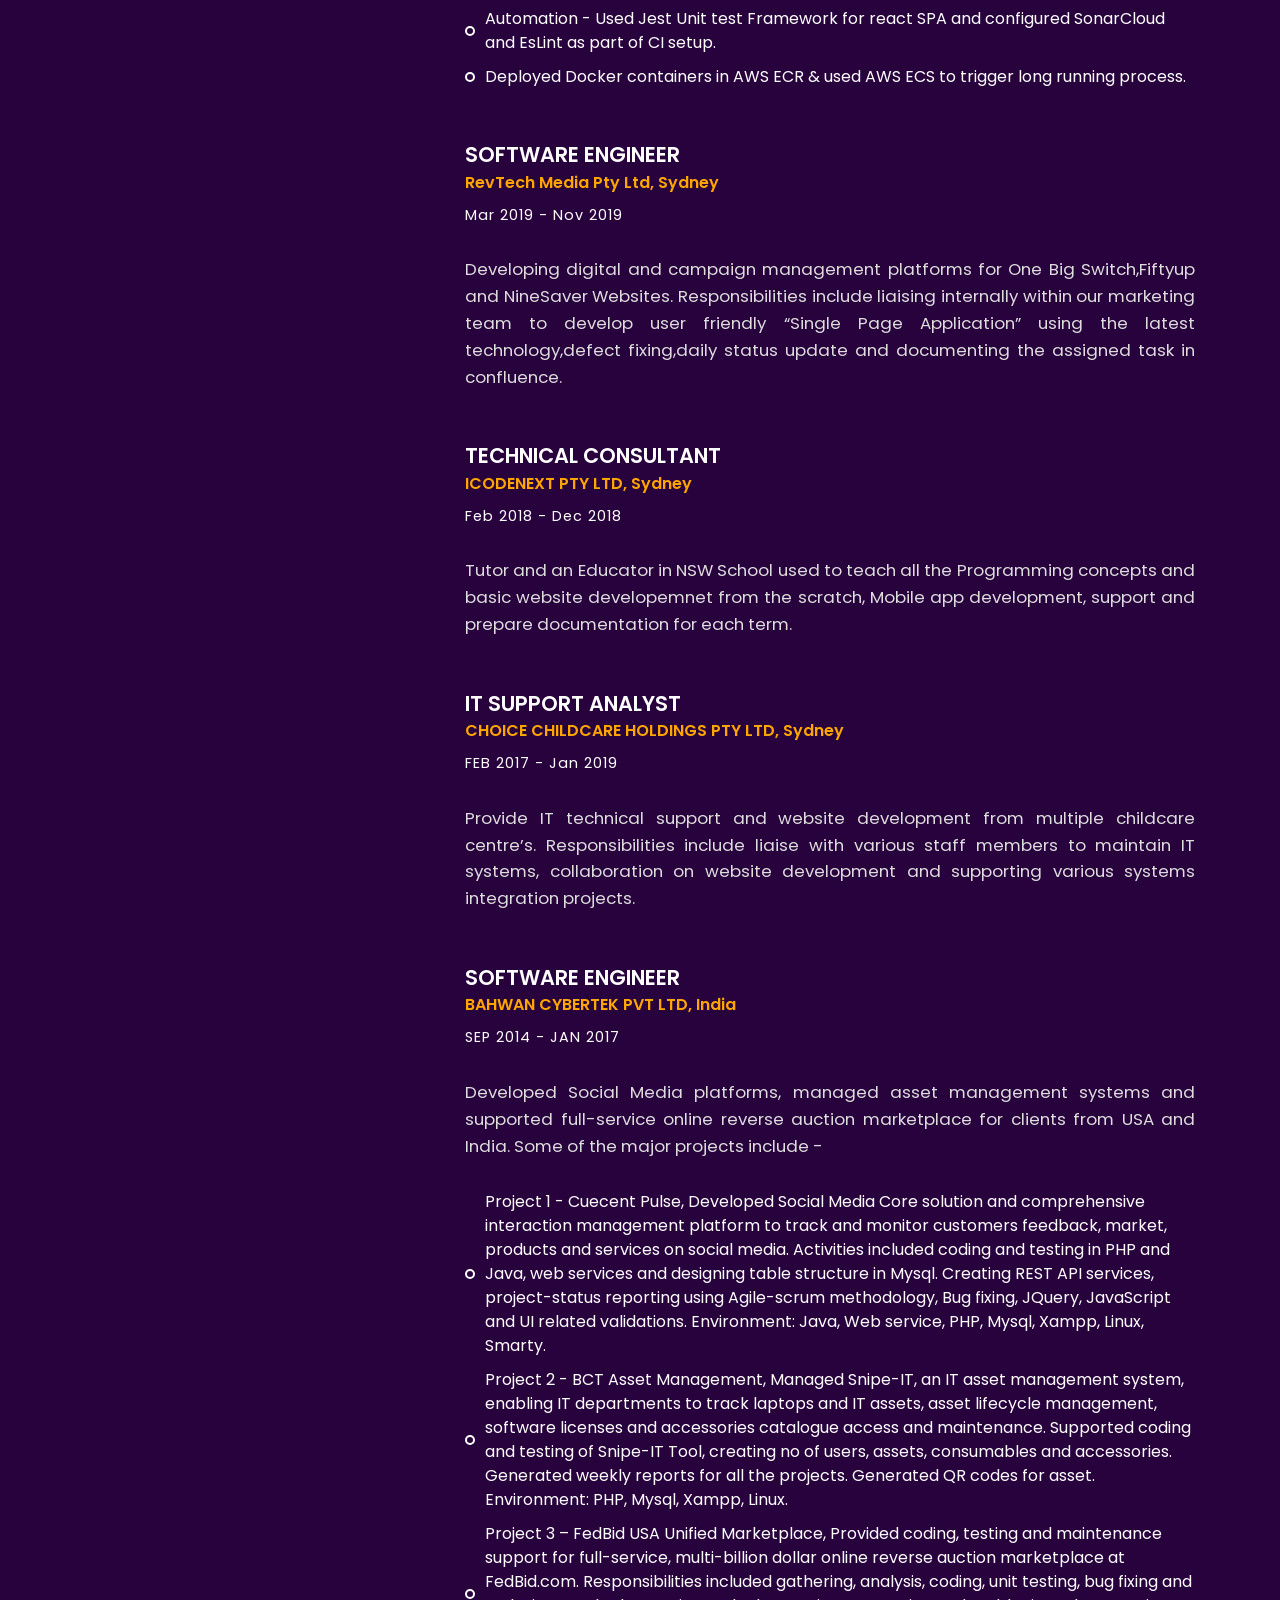
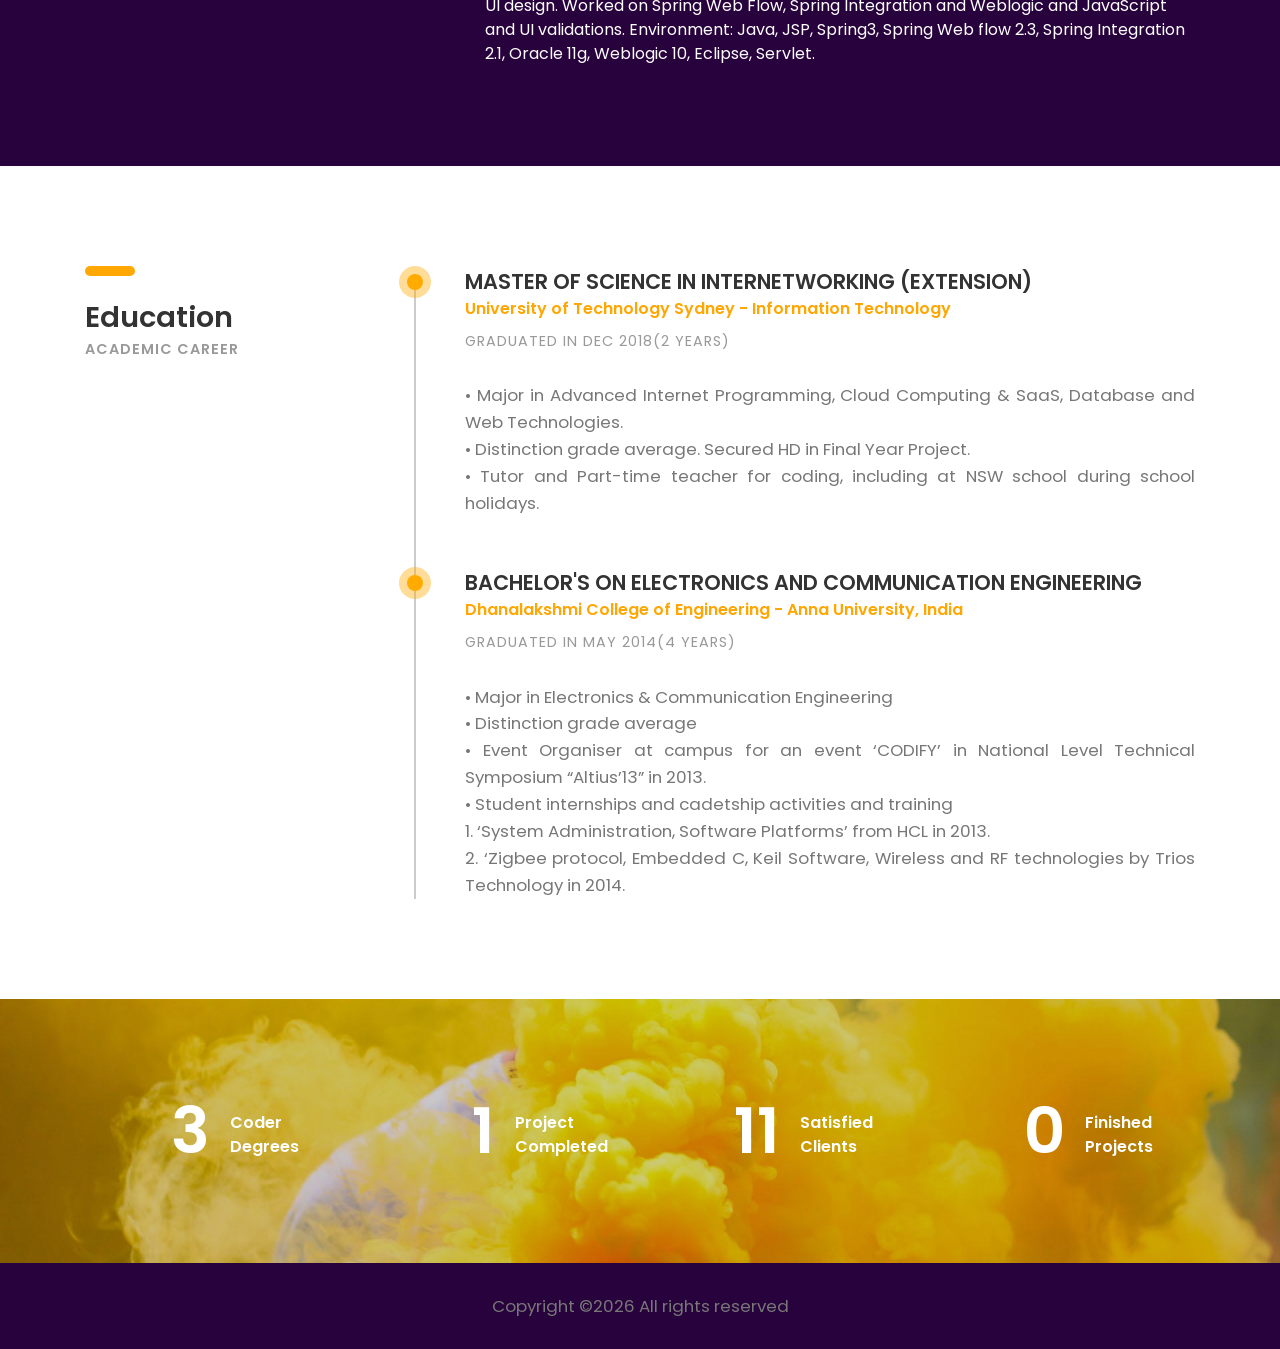
==== commit de7f2f1d: "Updated index.html" ====
--- a/index.html
+++ b/index.html
@@ -3,7 +3,7 @@
 <head>
 	<meta charset="utf-8">
 	<meta name="viewport" content="width=device-width, initial-scale=1">
-	<title>Priya Devanand Profile</title>
+	<title>Priya Nagaraj Profile</title>
 	<meta name="description" content="Priya's public profile">
 	<meta name="author" content="Priya Devanand">
         <meta name="keywords" content="priya devanand,priyaa, priyaa.com.au, www.priyaa.com.au, Priya Devanand"/>
@@ -75,8 +75,8 @@
 				<div class="col-md-10 col-lg-8">
 					<div class="intro">
 						<div class="profile-img"><img src="images/pp3.jpg" alt="Priya Devanand"></div>
-						<h2><b>Priya Devanand</b></h2>
-						<h4 class="font-yellow">Software Engineer</h4>
+						<h2><b>Priya Nagaraj</b></h2>
+						<h4 class="font-yellow">Senior Software Engineer</h4>
 						<ul class="information margin-tb-30">
 							<li><b>EMAIL : </b>mail@priyaa.com.au</li>
 						</ul>
@@ -143,7 +143,7 @@
 			</div><!-- p-item -->
 			
 			<div class="p-item branding graphic-design">
-				<a onclick="window.open(this.href,this.target);return false;" href="http://www.buddyapp-183010.appspot.com/" target="http://www.buddyapp-183010.appspot.com/" >
+				<a target="" >
 					<img src="images/snap.PNG" alt=""></a>
 			</div><!-- p-item -->
 			
@@ -179,8 +179,8 @@
 					</div>
 				</div><!-- col-sm-4 -->
 				<div class="col-sm-8">
-					<p class="margin-b-50" align=" justify">Hey there, I am Priya Devanand. 
-					I am a Software Engineer (Full Stack developer), an Educator and person living in Brisbane.
+					<p class="margin-b-50" align=" justify">Hey there, I am Priya Nagaraj 
+					I am a Senior Software Engineer (Full Stack developer), an Educator and person living in Brisbane.
 					I did my Master of Science in Internetworking (Extension) at University of Technology Sydney. <br/><br/>
  Mathematics & Tamil language is my favorite subject and I used to provide free tutoring to school going children during my free hours. I'm insanely passionate in teaching young children. I do worked as a part time Educator by teaching IT concepts (Programming Concepts, UI/UX, Mobile App, Website Development) in NSW Schools. <br/><br/>
 I'm a highly motivated developer. I started learning programming concepts on my own. I am pretty much familiar with HTML, CSS, JavaScript (React.js), Node.js, Python, NoSQl - DynamoDB, development of REST API's using AWS Services - Lambda, API Gateway, S3 Bucket, SNS, SES, Cloudwatch, I have also provisioned all resources using AWS Cloudformation. <br/></br/>   
@@ -241,7 +241,7 @@
 				<div class="col-sm-8">
 				
 					<div class="experience margin-b-50">
-						<h4><b>Lead Full Stack Developer</b></h4>
+						<h4><b>Senior Software Engineer</b></h4>
 						<h5 class="font-yellow"><b>Xailient Pty Ltd, Sydney</b></h5>
 						<h6 class="margin-t-10">Jan 2020 - PRESENT</h6>
 						<p align=" justify" class="font-semi-white margin-tb-30">Developing software that optimizes the processing of AI across devices, from camera to cloud.
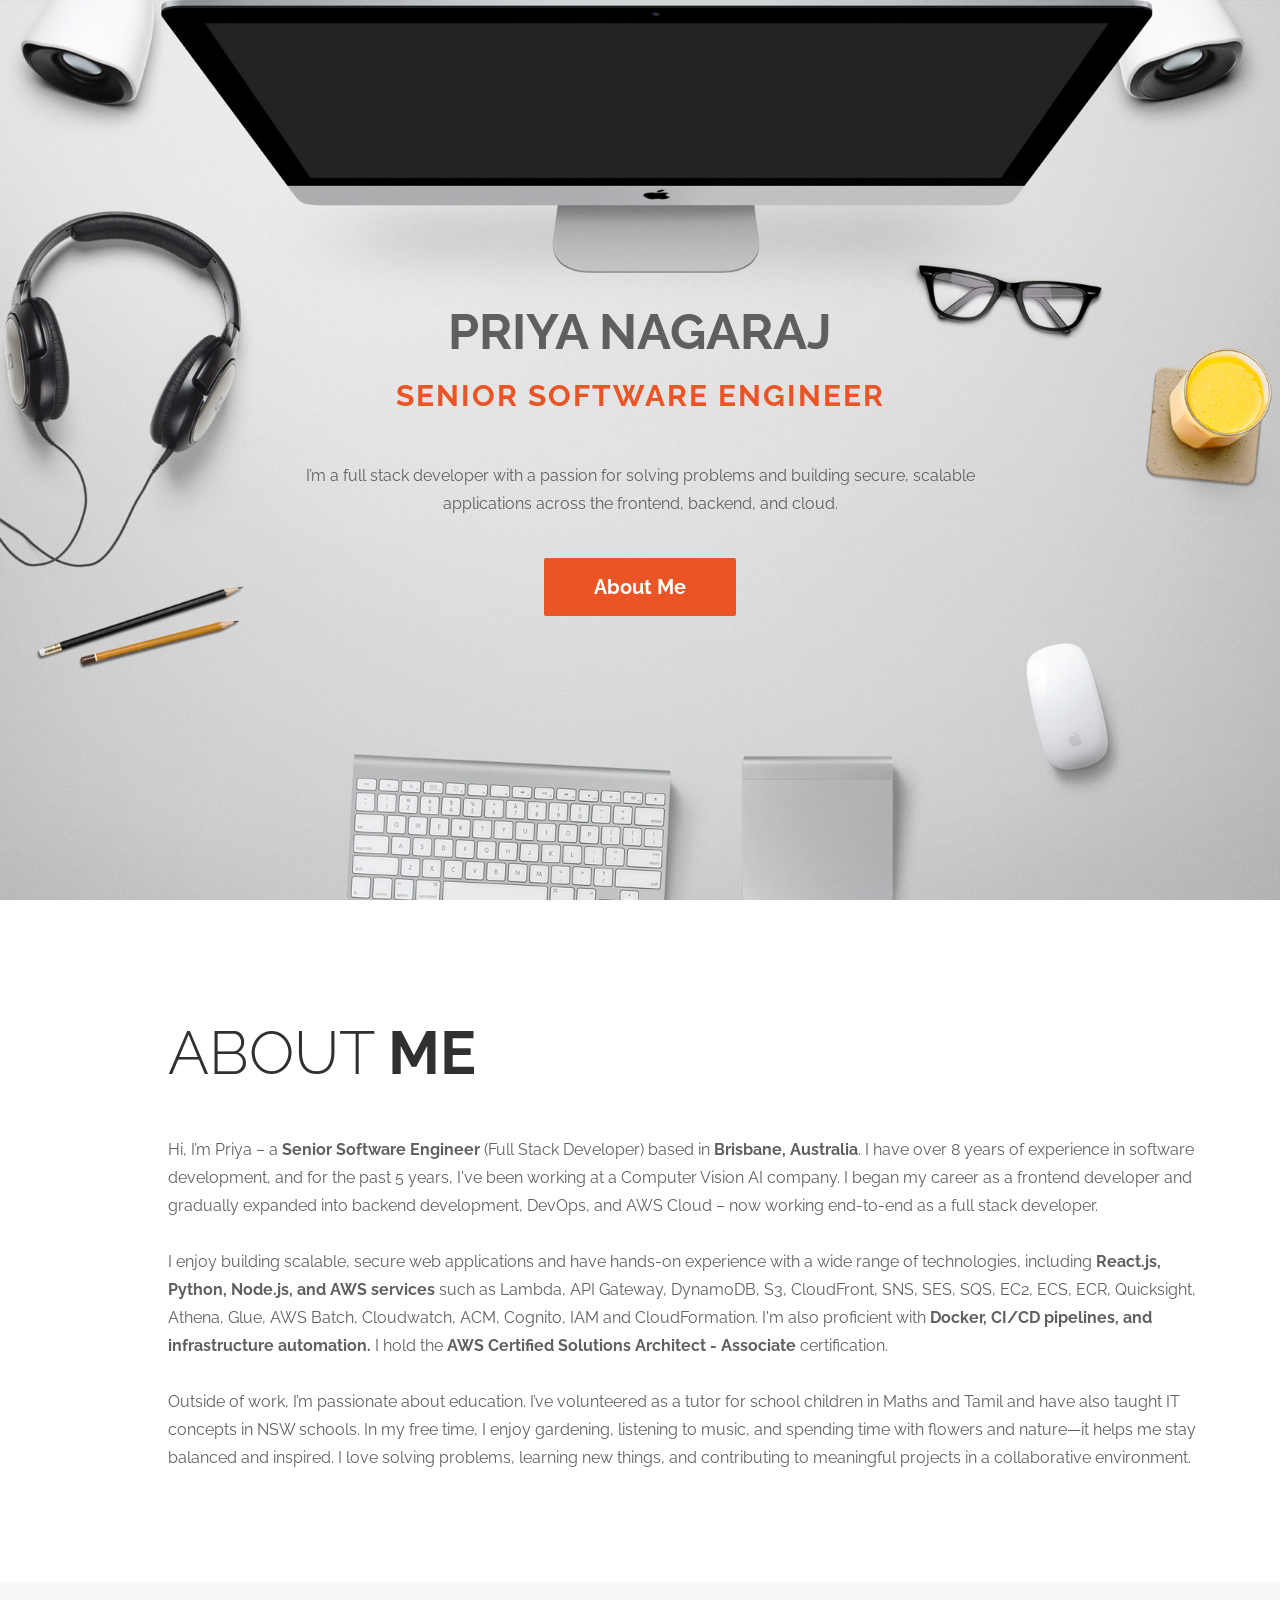
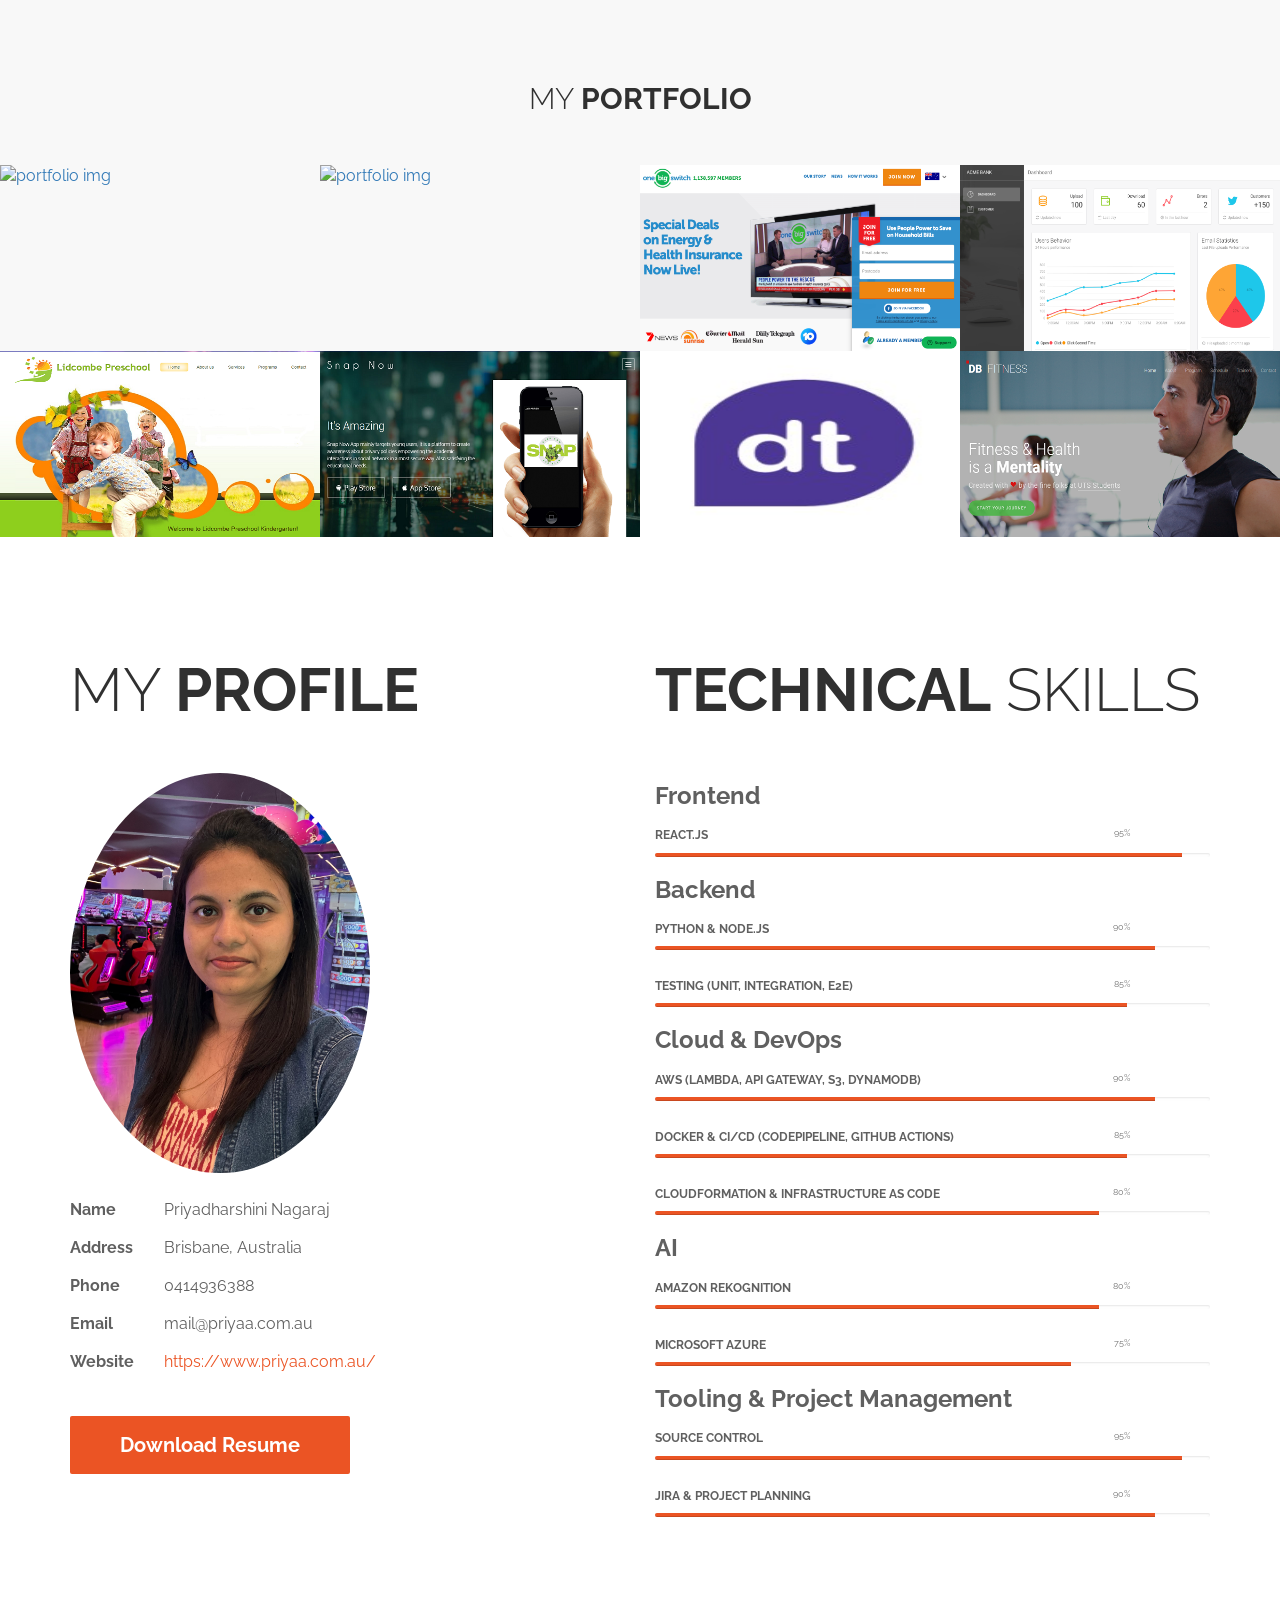
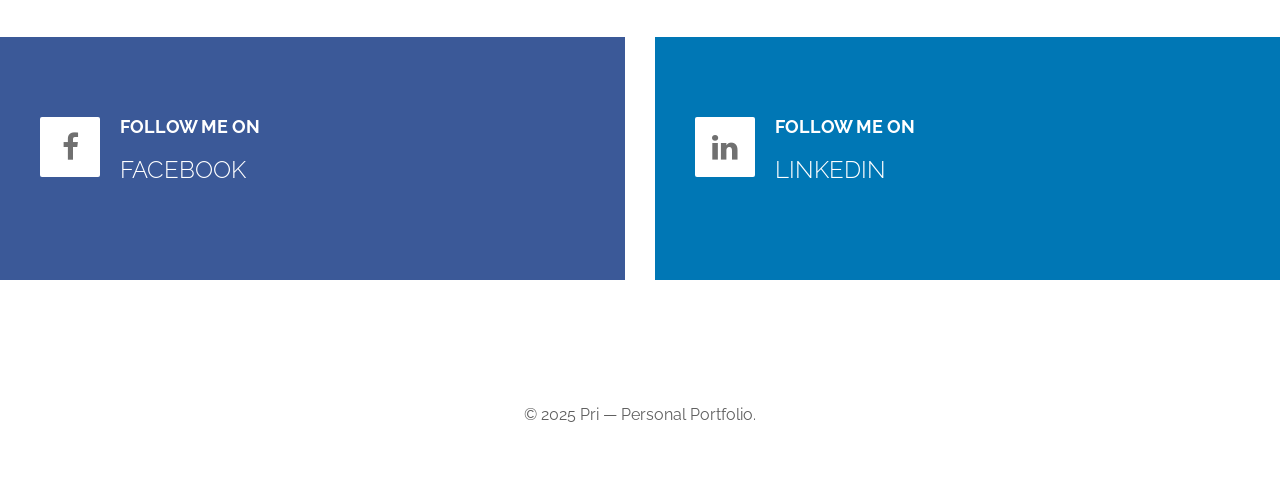
==== commit 8e798e05: "Updated UI/UX of my personal site" ====
--- a/index.html
+++ b/index.html
@@ -1,446 +1,332 @@
-<!DOCTYPE HTML>
-<html lang="en">
-<head>
-	<meta charset="utf-8">
-	<meta name="viewport" content="width=device-width, initial-scale=1">
-	<title>Priya Nagaraj Profile</title>
-	<meta name="description" content="Priya's public profile">
-	<meta name="author" content="Priya Devanand">
-        <meta name="keywords" content="priya devanand,priyaa, priyaa.com.au, www.priyaa.com.au, Priya Devanand"/>
-	<meta http-equiv="X-UA-Compatible" content="IE=edge">
-        <meta http-equiv="Access-Control-Allow-Origin" content="*">
-        <header name = "Access-Control-Allow-Origin" value = "*" />
-	<!-- <div>Icons made by <a href="https://www.flaticon.com/authors/freepik" title="Freepik">Freepik</a> from <a href="https://www.flaticon.com/" title="Flaticon">www.flaticon.com</a></div> -->
-	<meta name="google-site-verification" content="8iQbzQRVnSeiG2PLnny3CbDXaEwfVLmcwF4dcbuqMws" />
-	
-	<!-- Font -->
-	<link rel="shortcut icon" href="./favicon.ico" />
-	 <link rel="icon" type="image/png" href="http://localhost:8080/favicon-16.png"/> 
-	<!-- <link rel="shortcut icon" type="image/ico" href="http://localhost:8080/favicon.ico"/> --> 
-        <!-- <link rel="icon" type="image/png" href="https://example.com/cv.png"/> -->
-	<link href="https://fonts.googleapis.com/css?family=Poppins:400,500,600,700%7CAllura" rel="stylesheet">
-	
-	<!-- Stylesheets -->
-	
-	<link href="common-css/bootstrap.css" rel="stylesheet">
-	<link href="common-css/ionicons.css" rel="stylesheet">
-	<link href="common-css/fluidbox.min.css" rel="stylesheet">
-	<link href="01-cv-portfolio/css/styles.css" rel="stylesheet">
-	<link href="01-cv-portfolio/css/responsive.css" rel="stylesheet">
-	<script type="text/javascript" src="https://platform.linkedin.com/badges/js/profile.js" async defer></script>
-</head>
-<body>
-	
-	<header>
-		<div class="container">
-			<div class="heading-wrapper">
-				<div class="row">
-					<div class="col-sm-6 col-md-6 col-lg-4">
-						<div class="info">
-							<i class="icon ion-ios-location-outline"></i>
-							<div class="right-area">
-								<h5>Australia</h5>
-							</div><!-- right-area -->
-						</div><!-- info -->
-					</div><!-- col-sm-4 -->
-					
-					<div class="col-sm-6 col-md-6 col-lg-4">
-						<div class="info">
-							<i class="icon ion-ios-telephone-outline"></i>
-							<div class="right-area">
-								<h5>0414936388</h5>
-							</div><!-- right-area -->
-						</div><!-- info -->
-					</div><!-- col-sm-4 -->
-					
-					<div class="col-sm-6 col-md-6 col-lg-4">
-						<div class="info">
-							<i class="icon ion-ios-chatboxes-outline"></i>
-							<div class="right-area">
-								<h5>mail@priyaa.com.au</h5>
-							</div><!-- right-area -->
-						</div><!-- info -->
-					</div><!-- col-sm-4 -->
-				</div><!-- row -->
-			</div><!-- heading-wrapper -->
-			
-			<a class="downlad-btn" href="images/Priya_Devanand_Resume.pdf" download="Priya_Devanand.pdf" >Download CV</a>
-		</div><!-- container -->
-	</header>
-	
-	<section class="intro-section">
-		<div class="container">
-			<div class="row">
-				<div class="col-md-1 col-lg-2"></div>
-				<div class="col-md-10 col-lg-8">
-					<div class="intro">
-						<div class="profile-img"><img src="images/pp3.jpg" alt="Priya Devanand"></div>
-						<h2><b>Priya Nagaraj</b></h2>
-						<h4 class="font-yellow">Senior Software Engineer</h4>
-						<ul class="information margin-tb-30">
-							<li><b>EMAIL : </b>mail@priyaa.com.au</li>
-						</ul>
-						<ul class="social-icons">
-							<li><a href="https://www.linkedin.com/in/priya-devanand-b1aa25133/" target="_blank"><i class="ion-social-linkedin"></i></a></li>
-							<li><a href="https://www.facebook.com/priya.devanand" target="_blank"><i class="ion-social-facebook"></i></a></li>
-						</ul>
-					</div><!-- intro -->
-				</div><!-- col-sm-8 -->
-			</div><!-- row -->
-		</div><!-- container -->
-	</section><!-- intro-section -->
-	
-	<section class="portfolio-section section">
-		<div class="container">
-			<div class="row">
-				<div class="col-sm-4">
-					<div class="heading">
-						<h3><b>Portfolio</b></h3>
-						<h6 class="font-lite-black"><b>MY WORK</b></h6>
-					</div>
-				</div><!-- col-sm-4 -->
-				<div class="col-sm-8">
-					<div class="portfolioFilter clearfix margin-b-80">
-						<a href="#" data-filter="*" class="current"><b>ALL</b></a>
-						<a href="#" data-filter=".web-design"><b>WEB DESIGN</b></a>
-						<a href="#" data-filter=".graphic-design"><b>MOBILE APP DESIGN</b></a>
-					</div><!-- portfolioFilter -->
-				</div><!-- col-sm-8 -->
-			</div><!-- row -->
-		</div><!-- container -->
-		
-		<div class="portfolioContainer">
-			
-			<!-- <div class="p-item web-design">
-				<a onclick="window.open(this.href,this.target);return false;" href="http://lidcombepreschool.appspot.com/" target="http://lidcombepreschool.appspot.com/">
-					<img src="images/lidcombe.PNG" alt=""></a>
-			</div>
-			
-			<div class="p-item branding graphic-design">
-				<a onclick="window.open(this.href,this.target);return false;" href="http://www.buddyapp-183010.appspot.com/" target="http://www.buddyapp-183010.appspot.com/" >
-					<img src="images/snap.PNG" alt=""></a>
-			</div>
-			
-			<div class="p-item web-design">
-				<a onclick="window.open(this.href,this.target);return false;" href="https://wwwdbfitnesscom.000webhostapp.com/home" target="https://wwwdbfitnesscom.000webhostapp.com/home">
-					<img src="images/db.PNG" alt=""></a>
-			</div>
-			
-			
-			<div class="p-item web-design">
-				<a onclick="window.open(this.href,this.target);return false;" href="https://sparklingevents.000webhostapp.com/home" target="https://sparklingevents.000webhostapp.com/home">
-					<img src="images/sparkling.PNG" alt=""></a>
-			</div><!-- p-item -->
-			<div class="p-item graphic-design web-design">
-				<a onclick="window.open(this.href,this.target);return false;" href="https://xailient.com/" target="https://www.xailient.com/platform">
-
-					<img src="images/xailient.png" alt=""></a>
-			</div><!-- p-item -->
-
-						<div class="p-item web-design">
-				<a onclick="window.open(this.href,this.target);return false;" href="http://lidcombepreschool.appspot.com/" target="http://lidcombepreschool.appspot.com/">
-					<img src="images/lidcombe.PNG" alt=""></a>
-			</div><!-- p-item -->
-			
-			<div class="p-item branding graphic-design">
-				<a target="" >
-					<img src="images/snap.PNG" alt=""></a>
-			</div><!-- p-item -->
-			
-			<div class="p-item branding graphic-design">
-				<a onclick="window.open(this.href,this.target);return false;"  href="https://www.onebigswitch.com.au/energy/index.html" target="https://www.onebigswitch.com.au/energy/index.html">
-					<img src="images/energy.PNG" alt=""></a>
-			</div><!-- p-item -->
-			<div class="p-item web-design">
-				<a  target="">
-					<img src="images/db.PNG" alt=""></a>
-			</div><!-- p-item -->
-			
-			<div class="p-item web-design">
-				<a onclick="window.open(this.href,this.target);return false;"  href="http://acme-banking-app.s3-website-ap-southeast-2.amazonaws.com/admin/dashboard" target="http://acme-banking-app.s3-website-ap-southeast-2.amazonaws.com/admin/dashboard">
-					<img src="images/banking_app.png" alt=""></a>
-			</div><!-- p-item -->
-			
-			
-			
-		
-		</div><!-- portfolioContainer -->
-		
-	</section><!-- portfolio-section -->
-	
-	
-	<section class="about-section section">
-		<div class="container">
-			<div class="row">
-				<div class="col-sm-4">
-					<div class="heading">
-						<h3><b>About me</b></h3>
-						<h6 class="font-lite-black"><b>PROFESSIONAL PATH</b></h6>
-					</div>
-				</div><!-- col-sm-4 -->
-				<div class="col-sm-8">
-					<p class="margin-b-50" align=" justify">Hey there, I am Priya Nagaraj 
-					I am a Senior Software Engineer (Full Stack developer), an Educator and person living in Brisbane.
-					I did my Master of Science in Internetworking (Extension) at University of Technology Sydney. <br/><br/>
- Mathematics & Tamil language is my favorite subject and I used to provide free tutoring to school going children during my free hours. I'm insanely passionate in teaching young children. I do worked as a part time Educator by teaching IT concepts (Programming Concepts, UI/UX, Mobile App, Website Development) in NSW Schools. <br/><br/>
-I'm a highly motivated developer. I started learning programming concepts on my own. I am pretty much familiar with HTML, CSS, JavaScript (React.js), Node.js, Python, NoSQl - DynamoDB, development of REST API's using AWS Services - Lambda, API Gateway, S3 Bucket, SNS, SES, Cloudwatch, I have also provisioned all resources using AWS Cloudformation. <br/></br/>   
- Always I wanted to work in a challenging environment by exploring emerging technologies.</p>
-					
-					<div class="row">
-						<div class="col-sm-6 col-md-6 col-lg-3">
-							<div class="radial-prog-area margin-b-30">
-								<div class="radial-progress" data-prog-percent=".80">
-									<div></div>
-									<h6 class="progress-title">Web Design</h6>
-								</div>
-							</div><!-- radial-prog-area-->
-						</div><!-- col-sm-6-->
-					
-						<div class="col-sm-6 col-md-6 col-lg-3">
-							<div class="radial-prog-area margin-b-30">
-								<div class="radial-progress" data-prog-percent=".75">
-									<div></div>
-									<h6 class="progress-title">React.js</h6>
-								</div>
-							</div><!-- radial-prog-area-->
-						</div><!-- col-sm-6-->
-						
-						<div class="col-sm-6 col-md-6 col-lg-3">
-							<div class="radial-prog-area margin-b-30">
-								<div class="radial-progress" data-prog-percent=".70">
-									<div></div>
-									<h6 class="progress-title">Node.js</h6>
-								</div>
-							</div><!-- radial-prog-area-->
-						</div><!-- col-sm-6-->
-						
-						<div class="col-sm-6 col-md-6 col-lg-3">
-							<div class="radial-prog-area margin-b-50">
-								<div class="radial-progress" data-prog-percent=".75">
-									<div></div>
-									<h6 class="progress-title">AWS Services</h6>
-								</div>
-							</div><!-- radial-prog-area-->
-						</div><!-- col-sm-6-->
-					
-					</div><!-- row -->
-				</div><!-- col-sm-8 -->
-			</div><!-- row -->
-		</div><!-- container -->
-	</section><!-- about-section -->
-	
-	<section class="experience-section section">
-		<div class="container">
-			<div class="row">
-				<div class="col-sm-4">
-					<div class="heading">
-						<h3><b>Work Experience</b></h3>
-						<h6 class="font-lite-black"><b>PREVIOUS JOBS</b></h6>
-					</div>
-				</div><!-- col-sm-4 -->
-				<div class="col-sm-8">
-				
-					<div class="experience margin-b-50">
-						<h4><b>Senior Software Engineer</b></h4>
-						<h5 class="font-yellow"><b>Xailient Pty Ltd, Sydney</b></h5>
-						<h6 class="margin-t-10">Jan 2020 - PRESENT</h6>
-						<p align=" justify" class="font-semi-white margin-tb-30">Developing software that optimizes the processing of AI across devices, from camera to cloud.
-   						</p>
-						<ul class="list margin-b-30">
-						<li>
-							My key role is to design and develop a Xailient console from scratch using React.js bootstrap framework.
-						</li>
-						<li>
-							Used Cognito Userpool for user management, and Cognito Identity pool for user authentication. 
-						</li>
-						<li>
-							Hands-on experience in Backend development such as developing REST APIs using Node/Python via API Gateway.</li>
-						<li>
-							Created serverless applications using AWS Lambda and configured all the resource creations using SAM template.
-						</li>
-						<li>
-							Created servers and functional database to support the console features using AWS services (S3, SES, SNS, Dynamo DB, Cognito user pool for Sign In/ SignUp, EC2, IAM for roles and permissions ).</li>
-						<li>
-							Gathering project requirements by liaising with our clients.</li>
-						<li>
-							Analyzing the project requirements and designing solutions and features.</li>
-						<li>
-							RCA - Testing code for bugs and solving problems using a logical testing process.
-						</li>
-									
-						<li>
-							CI/CD pipeline - Deploying code to the dev, test and prod/live environment by configuring source , build and deploy stage using AWS code pipeline.
-						</li>
-						<li>
-							Stripe Payment Gateway Subscription based Client-Server Integrations using react and python.
-						</li>
-					        <li>
-							Automation - Used Jest Unit test Framework for react SPA and configured SonarCloud and EsLint as part of CI setup.
-						</li>
-						<li>
-							Deployed Docker containers in AWS ECR & used AWS ECS to trigger long running process. 
-						</li>
-						</ul>	
-						
-					</div><!-- experience -->
-					
-				<div class="experience margin-b-50">
-						<h4><b>SOFTWARE ENGINEER</b></h4>
-						<h5 class="font-yellow"><b>RevTech Media Pty Ltd, Sydney</b></h5>
-						<h6 class="margin-t-10">Mar 2019 - Nov 2019</h6>
-						<p align=" justify" class="font-semi-white margin-tb-30">Developing digital and campaign management platforms for One Big Switch,Fiftyup and NineSaver Websites. Responsibilities include liaising internally within our marketing team to develop user friendly “Single Page Application” using the latest technology,defect fixing,daily status update and documenting the assigned task in confluence. 
-   						</p>
-						
-					</div><!-- experience -->
-					
-					<div class="experience margin-b-50">
-						<h4><b>TECHNICAL CONSULTANT</b></h4>
-						<h5 class="font-yellow"><b>ICODENEXT PTY LTD, Sydney</b></h5>
-						<h6 class="margin-t-10">Feb 2018 - Dec 2018</h6>
-						<p align=" justify" class="font-semi-white margin-tb-30">Tutor and an Educator in NSW School used to teach all the Programming concepts and basic website developemnet from the scratch, Mobile app development, support and prepare documentation for each term.   </p>
-						
-					</div><!-- experience -->
-					
-					<div class="experience margin-b-50">
-						<h4><b>IT SUPPORT ANALYST</b></h4>
-						<h5 class="font-yellow"><b>CHOICE CHILDCARE HOLDINGS PTY LTD, Sydney</b></h5>
-						<h6 class="margin-t-10">FEB 2017 - Jan 2019</h6>
-						<p align=" justify" class="font-semi-white margin-tb-30">Provide IT technical support and website development from multiple childcare centre’s. 
-						Responsibilities include liaise with various staff members to maintain IT systems, collaboration on website development and supporting various systems integration projects.</p>
-						
-					</div><!-- experience -->
-					
-					<div class="experience margin-b-50">
-						<h4><b>SOFTWARE ENGINEER</b></h4>
-						<h5 class="font-yellow"><b>BAHWAN CYBERTEK PVT LTD, India</b></h5>
-						<h6 class="margin-t-10">SEP 2014 - JAN 2017</h6>
-						<p align=" justify" class="font-semi-white margin-tb-30">Developed Social Media platforms, managed asset management systems and supported full-service online reverse auction marketplace for clients from USA and India. 
-						Some of the major projects include -  </p>
-						<ul class="list margin-b-30">
-							<li>Project 1 - Cuecent Pulse, Developed Social Media Core solution and comprehensive interaction management platform to track and monitor customers feedback, market, products and services on social media. Activities included coding and testing in PHP and Java, web services and designing table structure in Mysql. Creating REST API services, project-status reporting using Agile-scrum methodology, Bug fixing, JQuery, JavaScript and UI related validations.
-Environment:   Java, Web service, PHP, Mysql, Xampp, Linux, Smarty.
-</li>
-							<li>Project 2 - BCT Asset Management, Managed Snipe-IT, an IT asset management system, enabling IT departments to track laptops and IT assets, asset lifecycle management, software licenses and accessories catalogue access and maintenance. Supported coding and testing of Snipe-IT Tool, creating no of users, assets, consumables and accessories. Generated weekly reports for all the projects. Generated QR codes for asset.
-Environment:   PHP, Mysql, Xampp, Linux.
-</li>
-							<li>Project 3 – FedBid USA Unified Marketplace, Provided coding, testing and maintenance support for full-service, multi-billion dollar online reverse auction marketplace at FedBid.com. Responsibilities included gathering, analysis, coding, unit testing, bug fixing and UI design. Worked on Spring Web Flow, Spring Integration and Weblogic and JavaScript and UI validations.
-Environment: Java, JSP, Spring3, Spring Web flow 2.3, Spring Integration 2.1, Oracle 11g, Weblogic 10, Eclipse, Servlet.
-</li>
-						</ul>
-					</div><!-- experience -->
-					
-				</div><!-- col-sm-8 -->
-			</div><!-- row -->
-		</div><!-- container -->
-		
-	</section><!-- experience-section -->
-	
-	<section class="education-section section">
-		<div class="container">
-			<div class="row">
-				<div class="col-sm-4">
-					<div class="heading">
-						<h3><b>Education</b></h3>
-						<h6 class="font-lite-black"><b>ACADEMIC CAREER</b></h6>
-					</div>
-				</div><!-- col-sm-4 -->
-				<div class="col-sm-8">
-					<div class="education-wrapper">
-						<div class="education margin-b-50">
-							<h4><b>MASTER OF SCIENCE IN INTERNETWORKING (EXTENSION)</b></h4>
-							<h5 class="font-yellow"><b>University of Technology Sydney - Information Technology</b></h5>
-							<h6 class="font-lite-black margin-t-10">GRADUATED IN DEC 2018(2 YEARS)</h6>
-							<p class="margin-tb-30" align=" justify">•	Major in Advanced Internet Programming, Cloud Computing & SaaS, Database and Web Technologies. <br/>
-•	Distinction grade average. Secured HD in Final Year Project.<br/>
-•	Tutor and Part-time teacher for coding, including at NSW school during school holidays. <br/>
-</p>
-						</div><!-- education -->
-						
-						<div class="education margin-b-50">
-							<h4><b>BACHELOR'S ON ELECTRONICS AND COMMUNICATION ENGINEERING</b></h4>
-							<h5 class="font-yellow"><b>Dhanalakshmi College of Engineering - Anna University, India</b></h5>
-							<h6 class="font-lite-black margin-t-10">GRADUATED IN MAY 2014(4 YEARS)</h6>
-							<p class="margin-tb-30" align=" justify">•	Major in Electronics & Communication Engineering <br/>
-•	Distinction grade average <br/>
-•	Event Organiser at campus for an event ‘CODIFY’ in National Level Technical Symposium “Altius’13” in 2013.<br/>
-•	Student internships and cadetship activities and training <br/>
-1.	 ‘System Administration, Software Platforms’ from HCL in 2013.<br/>
-2.	‘Zigbee protocol, Embedded C, Keil Software, Wireless and RF technologies by Trios Technology in 2014.<br/>
- </p>
-						</div><!-- education -->
-						
-						
-					</div><!-- education-wrapper -->
-				</div><!-- col-sm-8 -->
-			</div><!-- row -->
-		</div><!-- container -->
-		
-	</section><!-- about-section -->
-	
-	<section class="counter-section" id="counter">
-		<div class="container">
-			<div class="row">
-			
-				<div class="col-sm-6 col-md-6 col-lg-3">
-					<div class="counter margin-b-30">
-						<h1 class="title"><b><span class="counter-value" data-duration="400" data-count="3">0</span></b></h1>
-						<h5 class="desc"><b>Coder Degrees</b></h5>
-					</div><!-- counter -->
-				</div><!-- col-md-3-->
-				
-				<div class="col-sm-6 col-md-6 col-lg-3">
-					<div class="counter margin-b-30">
-						<h1 class="title"><b><span class="counter-value" data-duration="1400" data-count="10">0</span></b></h1>
-						<h5 class="desc"><b>Project Completed</b></h5>
-					</div><!-- counter -->
-				</div><!-- col-md-3-->
-				
-				<div class="col-sm-6 col-md-6 col-lg-3">
-					<div class="counter margin-b-30">
-						<h1 class="title"><b><span class="counter-value" data-duration="700" data-count="20">0</span></b></h1>
-						<h5 class="desc"><b>Satisfied Clients</b></h5>
-					</div><!-- counter -->
-				</div><!-- col-md-3-->
-				
-				<div class="col-sm-6 col-md-6 col-lg-3">
-					<div class="counter margin-b-30">
-						<h1 class="title"><b><span class="counter-value" data-duration="2000" data-count="5">0</span></b></h1>
-						<h5 class="desc"><b>Finished Projects</b></h5>
-					</div><!-- margin-b-30 -->
-				</div><!-- col-md-3-->
-				
-			</div><!-- row-->
-		</div><!-- container-->
-    </section><!-- counter-section-->
-	
-	<footer>
-		<p class="copyright">
-			<!-- Link back to Colorlib can't be removed. Template is licensed under CC BY 3.0. -->
-Copyright &copy;<script>document.write(new Date().getFullYear());</script> All rights reserved 
-<!-- Link back to Colorlib can't be removed. Template is licensed under CC BY 3.0. -->
-		</p>
-
-
-	</footer>
-	
-	
-	<!-- SCIPTS -->
-	
-	<script src="common-js/jquery-3.2.1.min.js"></script>
-	
-	<script src="common-js/tether.min.js"></script>
-	
-	<script src="common-js/bootstrap.js"></script>
-	
-	<script src="common-js/isotope.pkgd.min.js"></script>
-	
-	<script src="common-js/jquery.waypoints.min.js"></script>
-	
-	<script src="common-js/progressbar.min.js"></script>
-	
-	<script src="common-js/jquery.fluidbox.min.js"></script>
-	
-	<script src="common-js/scripts.js"></script>
-	
-</body>
-</html>
+<!DOCTYPE html>
+<html lang="en">
+<head>
+	<meta charset="utf-8">
+	<meta http-equiv="X-UA-Compatible" content="IE=Edge">
+	<meta name="viewport" content="width=device-width, initial-scale=1">
+	<meta name="keywords" content="priya devanand, priya nagaraj, Priya Nagaraj, Priyadharshini Nagaraj, priyaa, priyaa.com.au, www.priyaa.com.au, Priya Devanand"/>
+
+	<meta name="description" content="Priya's profile">
+	<meta http-equiv="Access-Control-Allow-Origin" content="*">
+    <header name = "Access-Control-Allow-Origin" value = "*" />
+	<!-- SITE TITLE -->
+	<title>Priya Nagaraj Profile</title>
+
+	<!-- STYLESHEETS -->
+	<link rel="stylesheet" href="css/bootstrap.min.css">
+	<link rel="stylesheet" href="css/font-awesome.min.css">
+	<link rel="stylesheet" href="css/templatemo-style.css">
+	<link href='//fonts.googleapis.com/css?family=Raleway:400,300,600,700' rel='stylesheet' type='text/css'>
+<!--
+
+Ultra Profile
+
+https://templatemo.com/tm-464-ultra-profile
+
+-->
+</head>
+<body data-spy="scroll" data-target="#rock-navigation">
+	<!-- START NAVIGATION -->
+	<div class="navbar navbar-default bs-dos-nav navbar-fixed-top sticky-navigation" role="navigation">
+		<div class="container">
+
+			<div class="navbar-header">
+				<button class="navbar-toggle" data-toggle="collapse" data-target="#rock-navigation">
+					<span class="icon icon-bar"></span>
+					<span class="icon icon-bar"></span>
+					<span class="icon icon-bar"></span>
+				</button>
+				<a href="#" class="navbar-brand">Priya Profile</a>
+			</div>
+			<nav class="collapse navbar-collapse" id="rock-navigation">
+				<ul class="nav navbar-nav navbar-right main-navigation text-uppercase">
+					<li><a href="#home" class="smoothScroll">Home</a></li>
+					<li><a href="#work" class="smoothScroll">About</a></li>
+					<li><a href="#portfolio" class="smoothScroll">Portfolio</a></li>
+					<li><a href="#resume" class="smoothScroll">Resume</a></li>
+					<li><a href="#contact" class="smoothScroll">Contact</a></li>
+				</ul>
+			</nav>
+
+		</div>
+	</div>
+	<!-- END NAVIGATION -->
+
+	<!-- START HOME -->
+	<section id="home" class="templatemo-home">
+		<div class="container">
+			<div class="row">
+				<div class="col-md-2 col-sm-1"></div>
+				<div class="col-md-8 col-sm-10">
+					<h1 class="tm-home-title"><strong>Priya Nagaraj</strong></h1>
+					<h2 class="tm-home-subtitle">Senior Software Engineer</h2>
+					<p>
+					I’m a full stack developer with a passion for solving problems and building secure, scalable applications across the frontend, backend, and cloud.
+					</p>
+					<a href="#work" class="btn btn-default smoothScroll tm-view-more-btn">About Me</a>
+				</div>
+				<div class="col-md-2 col-sm-1"></div>
+			</div>
+		</div>
+	</section>
+	<!-- END HOME -->
+
+	<!-- START work -->
+	<section id="work" class="tm-padding-top-bottom-100">
+		<div class="container">
+			<div class="row">
+				<div class="col-md-offset-1 col-md-11">
+					<h2 class="title">About <strong>me</strong></h2>
+					<!-- <div class="row"> -->
+						<!-- Profile Image -->
+						<!-- <div class="col-md-3 col-sm-4 col-xs-12">
+							<img src="images/profile_pic.jpg" alt="Profile Picture" class="img-responsive img-circle" style="max-width: 200px;">
+						</div> -->
+
+						<!-- About Me Text -->
+						<!-- <div class="col-md-9 col-sm-8 col-xs-12"> -->
+							<p>
+								Hi, I’m Priya – a <strong>Senior Software Engineer </strong>(Full Stack Developer) based in <strong>Brisbane, Australia</strong>. I have over 8 years of experience in software development, and for the past 5 years, I've been working at a Computer Vision AI company. I began my career as a frontend developer and gradually expanded into backend development, DevOps, and AWS Cloud – now working end-to-end as a full stack developer.
+								<br>
+								<br>
+								I enjoy building scalable, secure web applications and have hands-on experience with a wide range of technologies, including <strong>React.js, Python, Node.js, and AWS services </strong> such as Lambda, API Gateway, DynamoDB, S3, CloudFront, SNS, SES, SQS, EC2, ECS, ECR, Quicksight, Athena, Glue, AWS Batch, Cloudwatch, ACM, Cognito, IAM and CloudFormation. I'm also proficient with <strong>Docker, CI/CD pipelines, and infrastructure automation.</strong> I hold the <strong>AWS Certified Solutions Architect - Associate</strong> certification.
+								<br>
+								<br>
+								Outside of work, I’m passionate about education. I’ve volunteered as a tutor for school children in Maths and Tamil and have also taught IT concepts in NSW schools. In my free time, I enjoy gardening, listening to music, and spending time with flowers and nature—it helps me stay balanced and inspired.
+
+								I love solving problems, learning new things, and contributing to meaningful projects in a collaborative environment.
+							</p>
+						<!-- </div>
+					</div> -->
+				</div>
+			</div>
+		</div>
+	</section>
+	<!-- END work -->
+
+	<!-- START PORTFOLIO -->
+	<section id="portfolio" class="tm-portfolio">
+		<div class="container">
+			<div class="row">
+				<div class="col-md-12 wow bounce">
+					<div class="title">
+						<h2 class="tm-portfolio-title">My <strong>Portfolio</strong></h2>
+					</div>
+
+					<!-- START ISO SECTION -->
+					<div class="iso-section">
+						<div class="iso-box-section">
+							<div class="iso-box-wrapper col4-iso-box">
+								<div class="iso-box html photoshop wordpress mobile col-md-3 col-sm-3 col-xs-12">
+									<div class="portfolio-thumb">
+										<a onclick="window.open(this.href,this.target);return false;" href="https://xailient.com/" target="https://www.xailient.com/platform">
+
+										<img src="https://i.ytimg.com/vi/G_UkOBC_4mw/maxresdefault.jpg" style="height: 186px;" class="fluid-img" alt="portfolio img">
+										</a>
+
+									</div>
+								</div>
+								<div class="iso-box wordpress col-md-3 col-sm-3 col-xs-12">
+									<div class="portfolio-thumb">
+										<a onclick="window.open(this.href,this.target);return false;" href="https://www.minersdata.com/" target="https://www.minersdata.com/">
+
+										<img src="https://www.minersdata.com/wp-content/uploads/2023/12/Miners-Data-Analysis-Dashboard.png"
+										style="height: 186px;"
+										class="fluid-img" alt="portfolio img">
+										</a>
+									</div>
+								</div>
+
+								<div class="iso-box wordpress col-md-3 col-sm-3 col-xs-12">
+									<div class="portfolio-thumb">
+									<a onclick="window.open(this.href,this.target);return false;" href="https://onebigswitch.com.au/" target="https://onebigswitch.com.au/">
+										<img src="images/revtech.PNG" style="height: 186px;" class="fluid-img" alt="portfolio img">
+									</a>
+									</div>
+								</div>
+								<div class="iso-box wordpress col-md-3 col-sm-3 col-xs-12">
+									<div class="portfolio-thumb">
+										<img src="images/banking_app.png" style="height: 186px;" class="fluid-img" alt="portfolio img">
+									</div>
+								</div>
+
+								<div class="iso-box html wordpress mobile col-md-3 col-sm-3 col-xs-12">
+									<div class="portfolio-thumb">
+										<img src="images/childcare.PNG" style="height: 186px;" class="fluid-img" alt="portfolio img">
+									</div>
+								</div>
+
+								<div class="iso-box html photoshop col-md-3 col-sm-3 col-xs-12">
+									<div class="portfolio-thumb">
+										<img src="images/privacy_policy_awareness_app.PNG" style="height: 186px;" class="fluid-img" alt="portfolio img">
+
+									</div>
+								</div>
+								<div class="iso-box html mobile col-md-3 col-sm-3 col-xs-12">
+									<div class="portfolio-thumb">
+										<a onclick="window.open(this.href,this.target);return false;" href="https://www.bahwancybertek.com/" target="https://www.bahwancybertek.com/">
+										<img src="images/Bahwan_CyberTek_Logo.jpeg" style="height: 186px;" class="fluid-img" alt="portfolio img">
+										</a>
+									</div>
+								</div>
+								<div class="iso-box photoshop col-md-3 col-sm-3 col-xs-12">
+									<div class="portfolio-thumb">
+										<img src="images/fitness_app.PNG" style="height: 186px;" class="fluid-img" alt="portfolio img">
+
+									</div>
+								</div>
+
+							</div>
+						</div>
+					</div>
+				</div>
+			</div>
+		</div>
+	</section>
+	<!-- END PORTFOLIO -->
+
+	<!-- START RESUME -->
+	<section id="resume" class="tm-padding-top-bottom-100">
+		<div class="container">
+			<div class="row">
+				<div class="col-md-6 col-sm-6">
+					<h2 class="title">My <strong>Profile</strong></h2>
+					<img src="images/profile_pic.JPG" alt="Profile Picture" class="img-responsive img-circle" style="max-width: 300px;">
+					<br>
+					<p><span class="tm-info-label">Name</span> Priyadharshini Nagaraj</p>
+					<p><span class="tm-info-label">Address</span> Brisbane, Australia</p>
+					<p><span class="tm-info-label">Phone</span> 0414936388 </p>
+					<p><span class="tm-info-label">Email</span> mail@priyaa.com.au</p>
+					<p><span class="tm-info-label">Website</span> <a href="#" class="tm-red-text">https://www.priyaa.com.au/</a></p>
+					<!-- Centered Resume Button -->
+					<div class="row">
+						<div class=""></div>
+							<div class="col-md-8 col-sm-10">
+								<a href="images/Priya_Nagaraj_Resume.pdf" class="btn btn-default tm-view-more-btn" download>
+									Download Resume
+								</a>
+							</div>
+					</div>
+				</div>
+
+				<div class="col-md-6 col-sm-6">
+    <h2 class="title"><strong>Technical</strong> Skills</h2>
+
+    <h3><strong>Frontend</strong></h3>
+    <h4 class="tm-progress-label">React.js <small class="progress-percent-small">95%</small></h4>
+    <div class="progress tm-progress">
+        <div class="progress-bar progress-bar-danger" role="progressbar" aria-valuenow="95" aria-valuemin="0" aria-valuemax="100" style="width: 95%;"></div>
+    </div>
+
+    <h3><strong>Backend</strong></h3>
+    <h4 class="tm-progress-label"> Python & Node.js <small class="progress-percent-small">90%</small></h4>
+    <div class="progress tm-progress">
+        <div class="progress-bar progress-bar-danger" role="progressbar" aria-valuenow="90" aria-valuemin="0" aria-valuemax="100" style="width: 90%;"></div>
+    </div>
+
+    <h4 class="tm-progress-label">Testing (Unit, Integration, E2E) <small class="progress-percent-small">85%</small></h4>
+    <div class="progress tm-progress">
+        <div class="progress-bar progress-bar-danger" role="progressbar" aria-valuenow="85" aria-valuemin="0" aria-valuemax="100" style="width: 85%;"></div>
+    </div>
+
+    <h3><strong>Cloud & DevOps</strong></h3>
+    <h4 class="tm-progress-label">AWS (Lambda, API Gateway, S3, DynamoDB) <small class="progress-percent-small">90%</small></h4>
+    <div class="progress tm-progress">
+        <div class="progress-bar progress-bar-danger" role="progressbar" aria-valuenow="90" aria-valuemin="0" aria-valuemax="100" style="width: 90%;"></div>
+    </div>
+
+    <h4 class="tm-progress-label">Docker & CI/CD (CodePipeline, GitHub Actions) <small class="progress-percent-small">85%</small></h4>
+    <div class="progress tm-progress">
+        <div class="progress-bar progress-bar-danger" role="progressbar" aria-valuenow="85" aria-valuemin="0" aria-valuemax="100" style="width: 85%;"></div>
+    </div>
+
+    <h4 class="tm-progress-label">CloudFormation & Infrastructure as Code <small class="progress-percent-small">80%</small></h4>
+    <div class="progress tm-progress">
+        <div class="progress-bar progress-bar-danger" role="progressbar" aria-valuenow="80" aria-valuemin="0" aria-valuemax="100" style="width: 80%;"></div>
+    </div>
+
+    <h3><strong>AI</strong></h3>
+    <h4 class="tm-progress-label">Amazon Rekognition <small class="progress-percent-small">80%</small></h4>
+    <div class="progress tm-progress">
+        <div class="progress-bar progress-bar-danger" role="progressbar" aria-valuenow="80" aria-valuemin="0" aria-valuemax="100" style="width: 80%;"></div>
+    </div>
+
+    <h4 class="tm-progress-label">Microsoft Azure <small class="progress-percent-small">75%</small></h4>
+    <div class="progress tm-progress">
+        <div class="progress-bar progress-bar-danger" role="progressbar" aria-valuenow="75" aria-valuemin="0" aria-valuemax="100" style="width: 75%;"></div>
+    </div>
+
+    <h3><strong>Tooling & Project Management</strong></h3>
+    <h4 class="tm-progress-label">Source Control <small class="progress-percent-small">95%</small></h4>
+    <div class="progress tm-progress">
+        <div class="progress-bar progress-bar-danger" role="progressbar" aria-valuenow="95" aria-valuemin="0" aria-valuemax="100" style="width: 95%;"></div>
+    </div>
+
+    <h4 class="tm-progress-label">JIRA & Project Planning <small class="progress-percent-small">90%</small></h4>
+    <div class="progress tm-progress">
+        <div class="progress-bar progress-bar-danger" role="progressbar" aria-valuenow="90" aria-valuemin="0" aria-valuemax="100" style="width: 90%;"></div>
+    </div>
+</div>
+
+			</div>
+		</div>
+	</section>
+	<!-- END RESUME -->
+	<!-- START SOCIAL -->
+	<section id="social" class="tm-social">
+		<div class="container">
+			<div class="row">
+				<div class="col-md-6 col-sm-6 wow rotateInUpLeft" data-wow-delay="0.3s">
+					<div class="media facebook">
+						<a href="https://www.facebook.com/priya.devanand">
+							<div class="media-object pull-left">
+								<i class="fa fa-facebook"></i>
+							</div>
+							<div class="media-body">
+								<h4 class="media-heading tm-social-title">Follow me on</h4>
+								<h3>Facebook</h3>
+							</div>
+						</a>
+					</div>
+				</div>
+				<div class="col-md-6 col-sm-6 wow rotateInUpLeft" data-wow-delay="0.6s">
+					<div class="media linkedin">
+						<a href="https://www.linkedin.com/in/priya-devanand/">
+							<div class="media-object pull-left">
+								<i class="fa fa-linkedin"></i>
+							</div>
+							<div class="media-body">
+								<h4 class="media-heading tm-social-title">Follow me on</h4>
+								<h3> LinkedIn</h3>
+							</div>
+						</a>
+					</div>
+				</div>
+			</div>
+		</div>
+	</section>
+	<!-- END SOCIAL -->
+
+	<!-- START CONTACT -->
+	<section id="contact" class="tm-contact">
+		<div class="container">
+			<div class="row">
+				<div class="col-md-1 col-sm-1"></div>
+				<div class="col-md-12 col-sm-12">
+					<p>&copy; 2025 Pri — Personal Portfolio.
+					<!-- Design template by
+					<a rel="nofollow noopener" href="https://templatemo.com" target="_blank">TemplateMo</a>.</p> -->
+				</div>
+			</div>
+		</div>
+	</section>
+	<!-- END CONTACT -->
+	<script src="js/jquery.js"></script>
+	<script src="js/bootstrap.min.js"></script>
+	<script src="js/smoothscroll.js"></script>
+	<script src="js/jquery.nav.js"></script>
+	<script src="js/isotope.js"></script>
+	<script src="js/imagesloaded.min.js"></script>
+	<script src="js/custom.js"></script>
+</body>
+</html>
--- a/css/templatemo-style.css
+++ b/css/templatemo-style.css
@@ -0,0 +1,430 @@
+/*
+
+Ultra Profile
+
+https://templatemo.com/tm-464-ultra-profile
+
+*/
+
+body {
+  background: #ffffff;
+  font-family: 'Raleway', sans-serif;
+  font-size: 16px;
+  color: #606060;
+  position: relative;
+}
+html, body {
+  width: 100%;
+  overflow-x: hidden;
+}
+h1,h2,h3 { font-weight: 300; }
+p { line-height: 28px; }
+hr {
+  border-color: #f2f2f2;
+  width: 100px;
+  margin-bottom: 40px;
+}
+.title {
+  color: #303030;
+  font-size: 60px;
+  padding-bottom: 40px;
+  text-transform: uppercase;
+}
+
+/* START NAVIGATION */
+.sticky-navigation { opacity: 0; }
+.navbar-default {
+  background: #fff;
+  border: none;
+  -webkit-box-shadow: 0 2px 8px 0 rgba(50, 50, 50, 0.08);
+          box-shadow: 0 2px 8px 0 rgba(50, 50, 50, 0.08);
+  margin: 0;
+  padding: 0;
+}
+.navbar-default .navbar-brand {
+  color: #212227;
+  font-weight: bold;
+  font-size: 30px;
+  line-height: 45px;
+  padding: 10px 0 0 12px;
+}
+.navbar-default .navbar-nav li a {
+  color: #202020;
+  font-size: 13px;
+  font-weight: bold;
+  line-height: 45px;
+  letter-spacing: 1px;
+}
+.navbar-default .navbar-nav li a:hover { color: #eb5424; }
+.navbar-default .navbar-nav > li > a:hover,
+.navbar-default .navbar-nav > li > a:focus {
+  color: #eb5424;
+  background-color: transparent;
+}
+.navbar-default .navbar-nav > .active > a,
+.navbar-default .navbar-nav > .active > a:hover,
+.navbar-default .navbar-nav > .active > a:focus {
+  color: #eb5424;
+  background-color: transparent;
+}
+.navbar-default .navbar-toggle {
+  border: none;
+  padding-top: 10px;
+}
+.navbar-default .navbar-toggle .icon-bar {
+  background: #eb5424;
+  border-color: transparent;
+}
+.navbar-default .navbar-toggle:hover,
+.navbar-default .navbar-toggle:focus { background-color: transparent }
+/* END NAVIGATION */
+
+/* START HOME */
+.templatemo-home {
+  background: url('../images/home-bg.jpg');
+  background-size: cover;
+  background-attachment: fixed;
+  background-position: center center;
+  color: #5f5f5f;
+  display: -webkit-box;
+  display: -webkit-flex;
+  display: -ms-flexbox;
+  display: flex;
+  -webkit-box-align: center;
+  -webkit-align-items: center;
+      -ms-flex-align: center;
+          align-items: center;
+  text-align: center;
+  height: 100vh;
+}
+.tm-home-title,
+ .tm-home-subtitle {
+  text-transform: uppercase;
+ }
+.tm-home-title { font-size: 50px; }
+.tm-home-subtitle {
+  color: #eb5424;
+  font-weight: bold;
+  padding-bottom: 40px;
+  letter-spacing: 2px;
+}
+.tm-view-more-btn {
+  background: #eb5424;
+  color: #ffffff;
+  border: none;
+  border-radius: 2px;
+  font-size: 20px;
+  font-weight: 700;
+  margin-top: 30px;
+  padding: 15px 50px;
+  -webkit-transition: all 0.6s ease-in;
+          transition: all 0.6s ease-in;
+}
+.tm-view-more-btn:hover {
+  background: #ffffff;
+  color: #eb5424;
+}
+/* END HOME */
+
+/* START WORK */
+.tm-padding-top-bottom-100 {
+  padding-top: 100px;
+  padding-bottom: 100px;
+}
+.tm-work-h3 {
+  color: #eb5424;
+  font-size: 20px;
+  font-weight: bold;
+  letter-spacing: 1px;
+  padding-bottom: 10px;
+}
+.work-wrapper {
+  border: 1px solid #666;
+  border-radius: 2px;
+  text-align: center;
+  padding: 80px 40px 80px 40px;
+  -webkit-transition: all 0.6s ease-in;
+          transition: all 0.6s ease-in;
+}
+.work-wrapper:hover { border-color: #eb5424; }
+.work-wrapper .fa {
+  color: #888888;
+  font-size: 60px;
+  padding-bottom: 40px;
+}
+/* END WORK */
+
+/* START PORTFOLIO */
+.tm-portfolio {
+  background: #f8f8f8;
+  padding-top: 80px;
+}
+.tm-portfolio .container {
+  width: 100%;
+  padding: 0;
+  margin: 0;
+}
+.tm-portfolio .col-md-3,
+ .tm-portfolio .col-sm-3 {
+  padding: 0;
+  margin: 0;
+}
+.tm-portfolio-title {
+  text-align: center;
+  text-transform: uppercase;
+}
+.portfolio-item-title {
+  font-weight: bold;
+  margin-top: 10px;
+  text-transform: uppercase;
+}
+.portfolio-thumb {
+  overflow: hidden;
+  margin: 0;
+  position: relative;
+}
+.portfolio-overlay {
+  display: -webkit-box;
+  display: -webkit-flex;
+  display: -ms-flexbox;
+  display: flex;
+  -webkit-box-orient: vertical;
+  -webkit-box-direction: normal;
+  -webkit-flex-direction: column;
+      -ms-flex-direction: column;
+          flex-direction: column;
+  -webkit-box-pack: center;
+  -webkit-justify-content: center;
+      -ms-flex-pack: center;
+          justify-content: center;
+  background: #eb5424;
+  color: #ffffff;
+  top: 0;
+  right: 0;
+  left: 0;
+  bottom: 0;
+  width: 100%;
+  height: 100%;
+  padding: 0 40px;
+  text-align: center;
+  position: absolute;
+  opacity: 0;
+  transition: all 0.4s ease-in-out;
+  -webkit-transition: all 0.4s ease-in-out;
+  -moz-transition: all 0.4s ease-in-out;
+  -ms-transition: all 0.4s ease-in-out;
+}
+.portfolio-thumb:hover .portfolio-overlay {
+  opacity: 0.8;
+  -webkit-transform: scale(1.0);
+  -ms-transform: scale(1.0);
+  transform: scale(1.0);
+}
+.portfolio-overlay .fa {
+  border: 1px solid #666;
+  border-radius: 0;
+  color: #666;
+  width: 40px;
+  height: 40px;
+  line-height: 40px;
+  text-align: center;
+  text-decoration: none;
+  margin-right: 6px;
+  margin-bottom: 10px;
+}
+
+/* FILTER CSS */
+.filter-wrapper {
+  width: 100%;
+  margin: 0 0 24px 0;
+  overflow: hidden;
+  text-align: center;
+}
+.filter-wrapper li {
+  display: inline-block;
+  margin: 4px;
+}
+.filter-wrapper li a {
+  color: #999999;
+  padding: 8px 17px;
+  display: block;
+  text-decoration: none;
+  transition: all 0.4s ease-in-out;
+  -webkit-transition: all 0.4s ease-in-out;
+  -moz-transition: all 0.4s ease-in-out;
+  -ms-transition: all 0.4s ease-in-out;
+}
+.filter-wrapper li a:focus,
+ .filter-wrapper li a:hover,
+ .filter-wrapper li a.selected {
+  background: #eb5424;
+  border-color: transparent;
+  color: #ffffff;
+}
+
+/* ISOTOPE BOX CSS */
+.iso-box-section { width: 100%; }
+.iso-box-wrapper {
+  width: 100%;
+  padding: 0;
+  clear: both;
+  position: relative;
+}
+.iso-box {
+  position: relative;
+  min-height: 50px;
+  float: left;
+  overflow: hidden;
+  margin-bottom: 20px;
+}
+.iso-box > a {
+  display: block;
+  width: 100%;
+  height: 100%;
+  overflow: hidden;
+}
+.iso-box > a {
+  display: block;
+  width: 100%;
+  height: 100%;
+  overflow: hidden;
+}
+.fluid-img {
+  width: 100%;
+  display: block;
+  height: auto;
+}
+/* END PORTFOLIO */
+
+/* START RESUME */
+.tm-red-text { color: #eb5424; }
+.tm-info-label {
+  font-weight: bold;
+  display: inline-block;
+  width: 90px;
+}
+.tm-progress {
+  background: #fff;
+  border-radius: 2px;
+  height: 4px;
+}
+.progress-bar-danger { background: #eb5424; }
+.tm-progress-label {
+  font-size: 12px;
+  font-weight: bold;
+  padding-top: 10px;
+  text-transform: uppercase;
+}
+.progress-percent-small {
+  display: block;
+  float: right;
+  padding-right: 80px;
+}
+/* END RESUME */
+
+/* START ABOUT */
+.tm-about {
+  background: url('../images/about-bg.jpg');
+  background-size: cover;
+  background-attachment: fixed;
+  background-position: center center;
+  padding-top: 60px;
+  padding-bottom: 100px;
+}
+/* END ABOUT */
+
+/* START SOCIAL */
+.tm-social {
+  text-transform: uppercase;
+}
+.tm-social .container {
+  width: 100%;
+  padding: 0;
+  margin: 0;
+}
+.tm-social .col-md-4 {
+  padding: 0;
+  margin: 0;
+}
+.facebook:hover,
+.twitter:hover,
+.linkedin:hover {
+  background: #202020;
+}
+.facebook { background: #3b5998; }
+.twitter { background: #55acee; }
+.linkedin { background: #0077B5; }
+.pinterest { background: #cc2127; }
+.media {
+  padding: 80px 40px 80px 40px;
+  -webkit-transition: all 0.6s ease-in;
+          transition: all 0.6s ease-in;
+}
+.tm-social a {
+  color: #ffffff;
+  display: inline-block;
+  text-decoration: none;
+}
+.tm-social .media .fa {
+  background: #ffffff;
+  border-radius: 2px;
+  color: #707070;
+  font-size: 30px;
+  width: 60px;
+  height: 60px;
+  line-height: 60px;
+  text-align: center;
+  margin-right: 20px;
+}
+.tm-social-title {
+  font-family: 'Raleway', sans-serif;
+  font-weight: bold;
+}
+/* END SOCIAL */
+
+/* START CONTACT */
+.tm-contact {
+  text-align: center;
+  padding-top: 80px;
+  padding-bottom: 40px;
+}
+.form-control {
+  background: transparent;
+  border: 1px solid #666;
+  border-radius: 2px;
+  -webkit-box-shadow: none;
+          box-shadow: none;
+  margin-bottom: 10px;
+  -webkit-transition: all 0.6s ease-in;
+          transition: all 0.6s ease-in;
+}
+.form-control:focus,
+ .form-control:hover {
+  background: #202020;
+  color: #ffffff;
+}
+input { height: 50px; }
+.tm-contact p { padding-top: 40px; }
+/* END CONTACT */
+
+@media screen and (max-device-width: 1024px){
+  .templatemo-home {
+    background-attachment: scroll;
+  }
+}
+
+/* START MEDIA 980 */
+@media screen and (max-width:980px){
+  .portfolio-overlay  { padding-top: 10px; }
+}
+/* END MEDIA 980 */
+
+@media screen and (max-width: 767px) {
+  .tm-home-title { font-size: 40px; }
+}
+
+/* START MEDIA 360 */
+@media screen and (max-width:360px){
+  .navbar-default .navbar-brand {  padding-top: 2px; }
+}
+/* END MEDIA 360 */
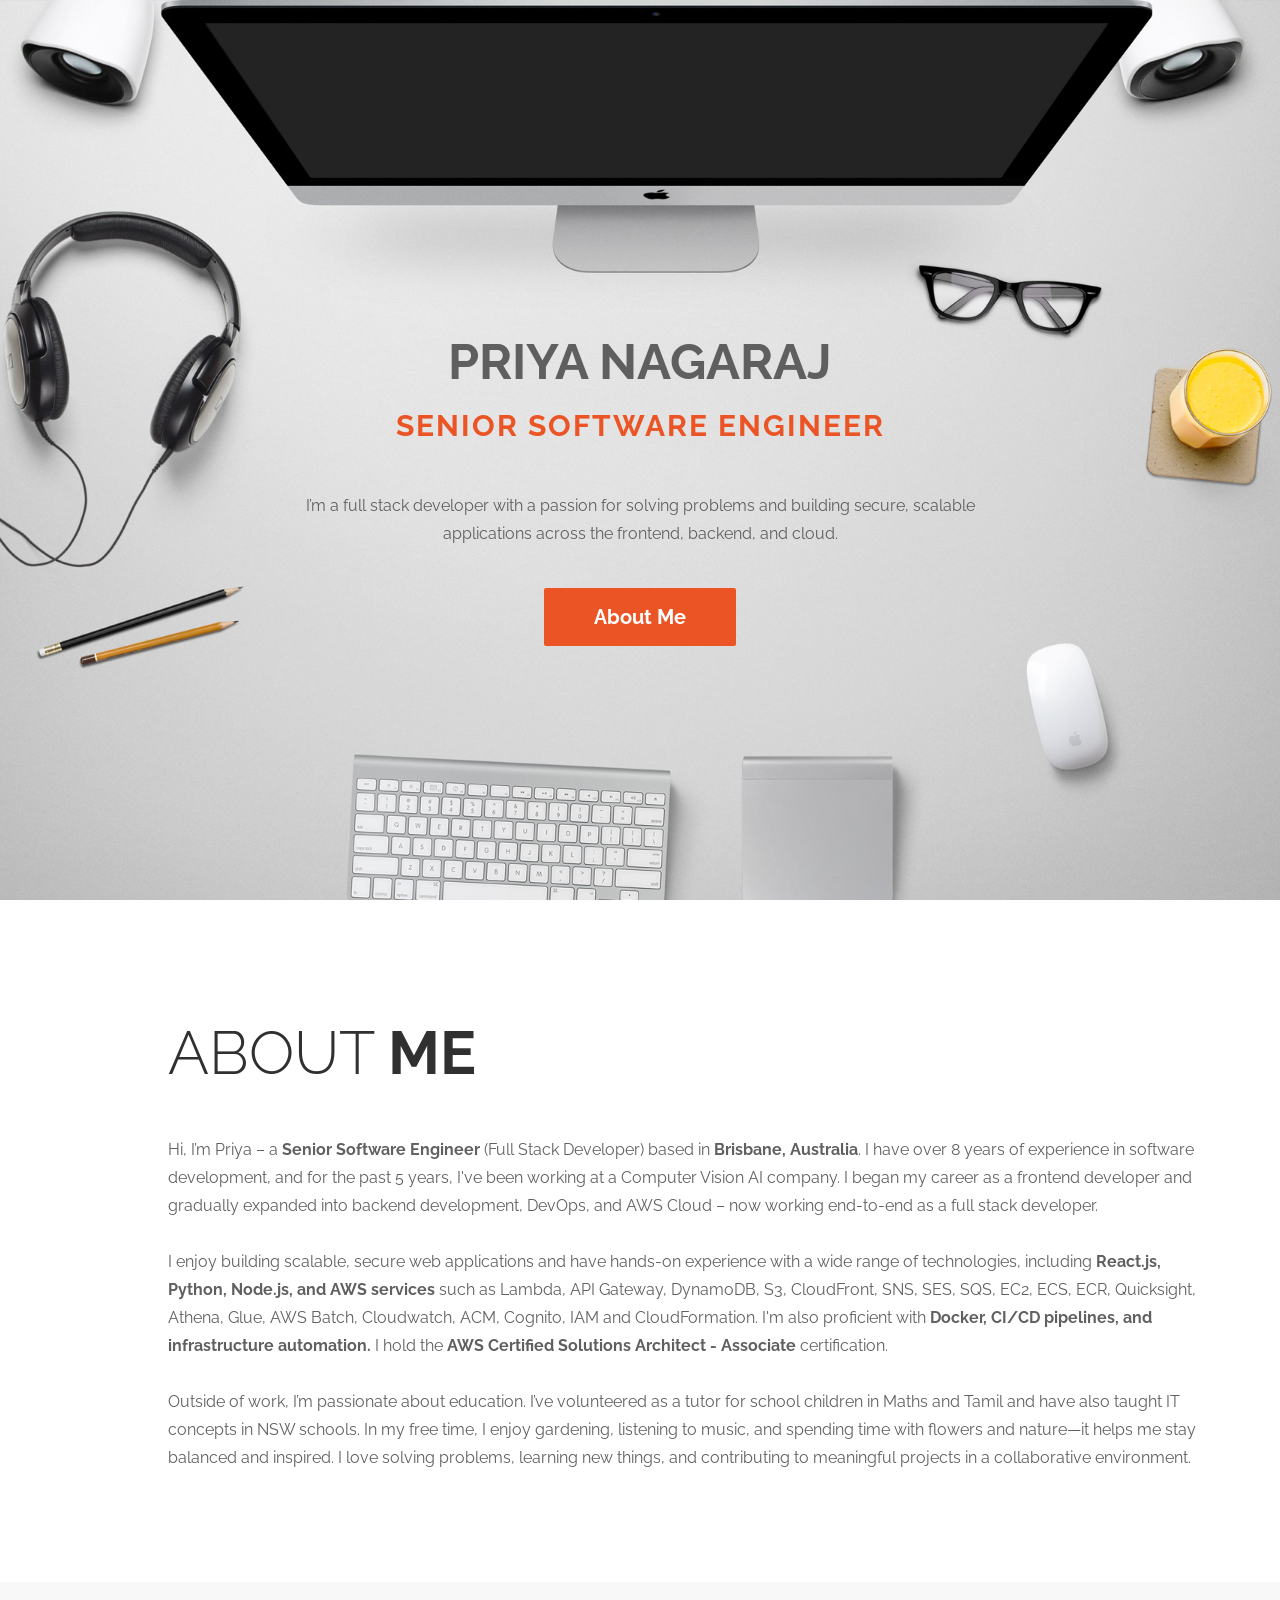
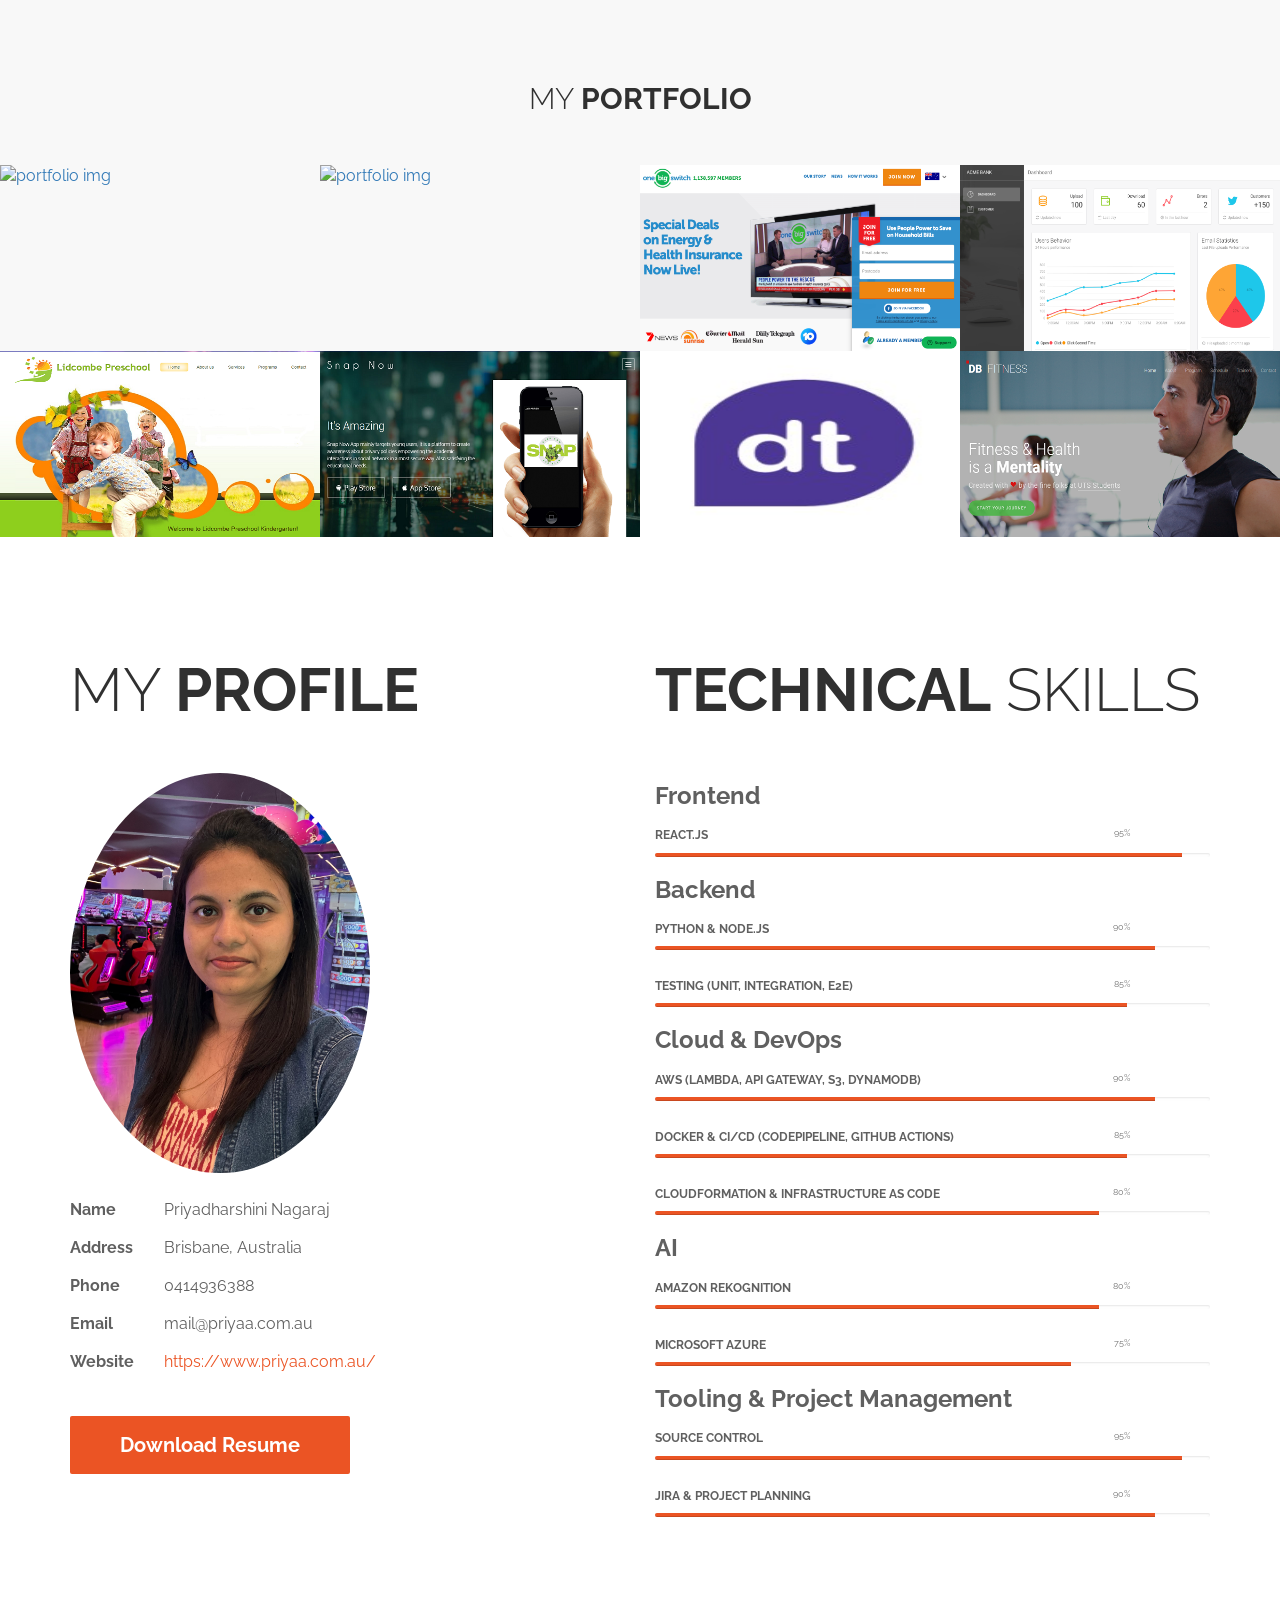
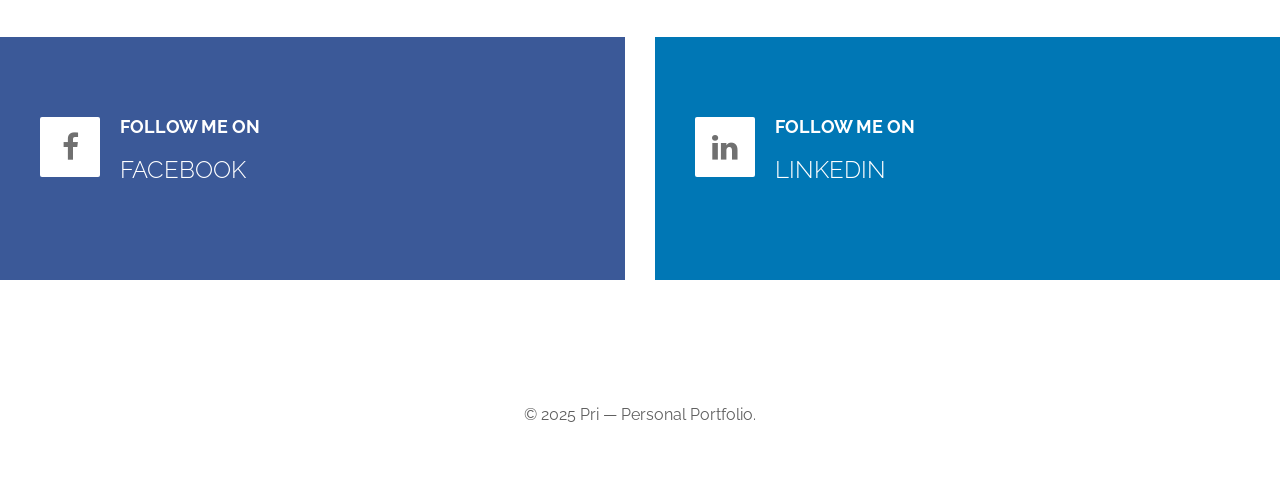
==== commit 121afbfc: "Updated UI/UX design of my personal site" ====
--- a/index.html
+++ b/index.html
@@ -11,6 +11,8 @@
     <header name = "Access-Control-Allow-Origin" value = "*" />
 	<!-- SITE TITLE -->
 	<title>Priya Nagaraj Profile</title>
+	<link rel="icon" href="/images/favicon_io/favicon-32x32.png" type="image/png">
+
 
 	<!-- STYLESHEETS -->
 	<link rel="stylesheet" href="css/bootstrap.min.css">
@@ -77,14 +79,6 @@
 			<div class="row">
 				<div class="col-md-offset-1 col-md-11">
 					<h2 class="title">About <strong>me</strong></h2>
-					<!-- <div class="row"> -->
-						<!-- Profile Image -->
-						<!-- <div class="col-md-3 col-sm-4 col-xs-12">
-							<img src="images/profile_pic.jpg" alt="Profile Picture" class="img-responsive img-circle" style="max-width: 200px;">
-						</div> -->
-
-						<!-- About Me Text -->
-						<!-- <div class="col-md-9 col-sm-8 col-xs-12"> -->
 							<p>
 								Hi, I’m Priya – a <strong>Senior Software Engineer </strong>(Full Stack Developer) based in <strong>Brisbane, Australia</strong>. I have over 8 years of experience in software development, and for the past 5 years, I've been working at a Computer Vision AI company. I began my career as a frontend developer and gradually expanded into backend development, DevOps, and AWS Cloud – now working end-to-end as a full stack developer.
 								<br>
@@ -96,8 +90,6 @@
 
 								I love solving problems, learning new things, and contributing to meaningful projects in a collaborative environment.
 							</p>
-						<!-- </div>
-					</div> -->
 				</div>
 			</div>
 		</div>
@@ -189,8 +181,9 @@
 	<section id="resume" class="tm-padding-top-bottom-100">
 		<div class="container">
 			<div class="row">
-				<div class="col-md-6 col-sm-6">
+				<div class="col-md-6 col-sm-6 tm-my-profile-home">
 					<h2 class="title">My <strong>Profile</strong></h2>
+				<div class="tm-my-profile">
 					<img src="images/profile_pic.JPG" alt="Profile Picture" class="img-responsive img-circle" style="max-width: 300px;">
 					<br>
 					<p><span class="tm-info-label">Name</span> Priyadharshini Nagaraj</p>
@@ -207,6 +200,7 @@
 								</a>
 							</div>
 					</div>
+					</div>
 				</div>
 
 				<div class="col-md-6 col-sm-6">
--- a/css/templatemo-style.css
+++ b/css/templatemo-style.css
@@ -97,11 +97,34 @@
   text-align: center;
   height: 100vh;
 }
+
+/* @media (max-width: 768px) {
+  .templatemo-home {
+    background-size: contain;
+    background-repeat: no-repeat;
+    background-position: center top;
+    background-attachment: scroll;
+  }
+} */
+@media (max-width: 768px) {
+  .tm-home-subtitle {
+    font-size: 16px;
+    letter-spacing: 1px;
+  }
+
+  .tm-view-more-btn {
+    font-size: 16px;
+  }
+}
+
+
 .tm-home-title,
  .tm-home-subtitle {
   text-transform: uppercase;
  }
-.tm-home-title { font-size: 50px; }
+.tm-home-title { font-size: 50px;
+  margin-top: 80px;
+}
 .tm-home-subtitle {
   color: #eb5424;
   font-weight: bold;
@@ -158,6 +181,7 @@
 .tm-portfolio {
   background: #f8f8f8;
   padding-top: 80px;
+
 }
 .tm-portfolio .container {
   width: 100%;
@@ -420,7 +444,18 @@
 /* END MEDIA 980 */
 
 @media screen and (max-width: 767px) {
-  .tm-home-title { font-size: 40px; }
+  .tm-home-title { font-size: 20px;
+    margin-top: 0px;
+  }
+}
+
+@media screen and (max-width: 767px) {
+  .tm-my-profile-home { margin-top:100px; margin-bottom: 100px;}
+  .tm-my-profile { padding: 30px; }
+  .tm-padding-top-bottom-100 {
+    padding-top: 10px;
+    padding-bottom: 10px;
+  }
 }
 
 /* START MEDIA 360 */
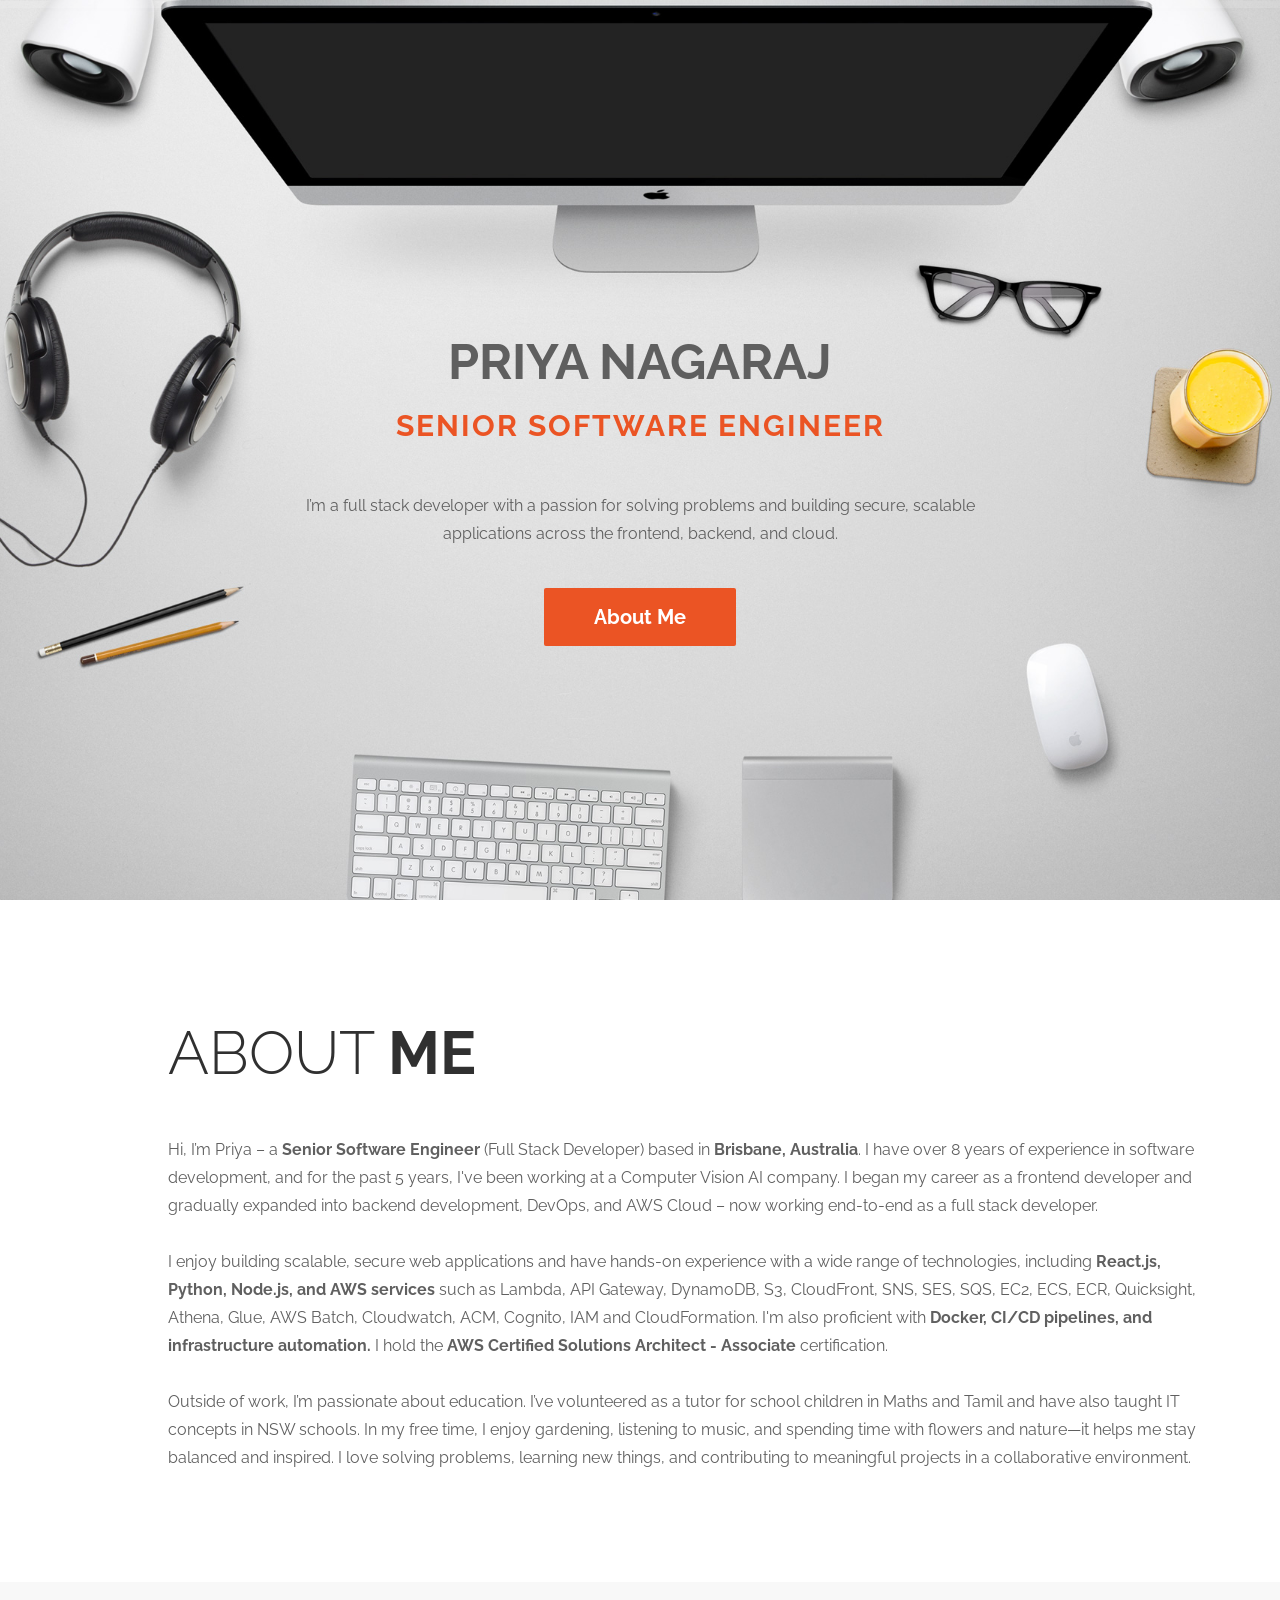
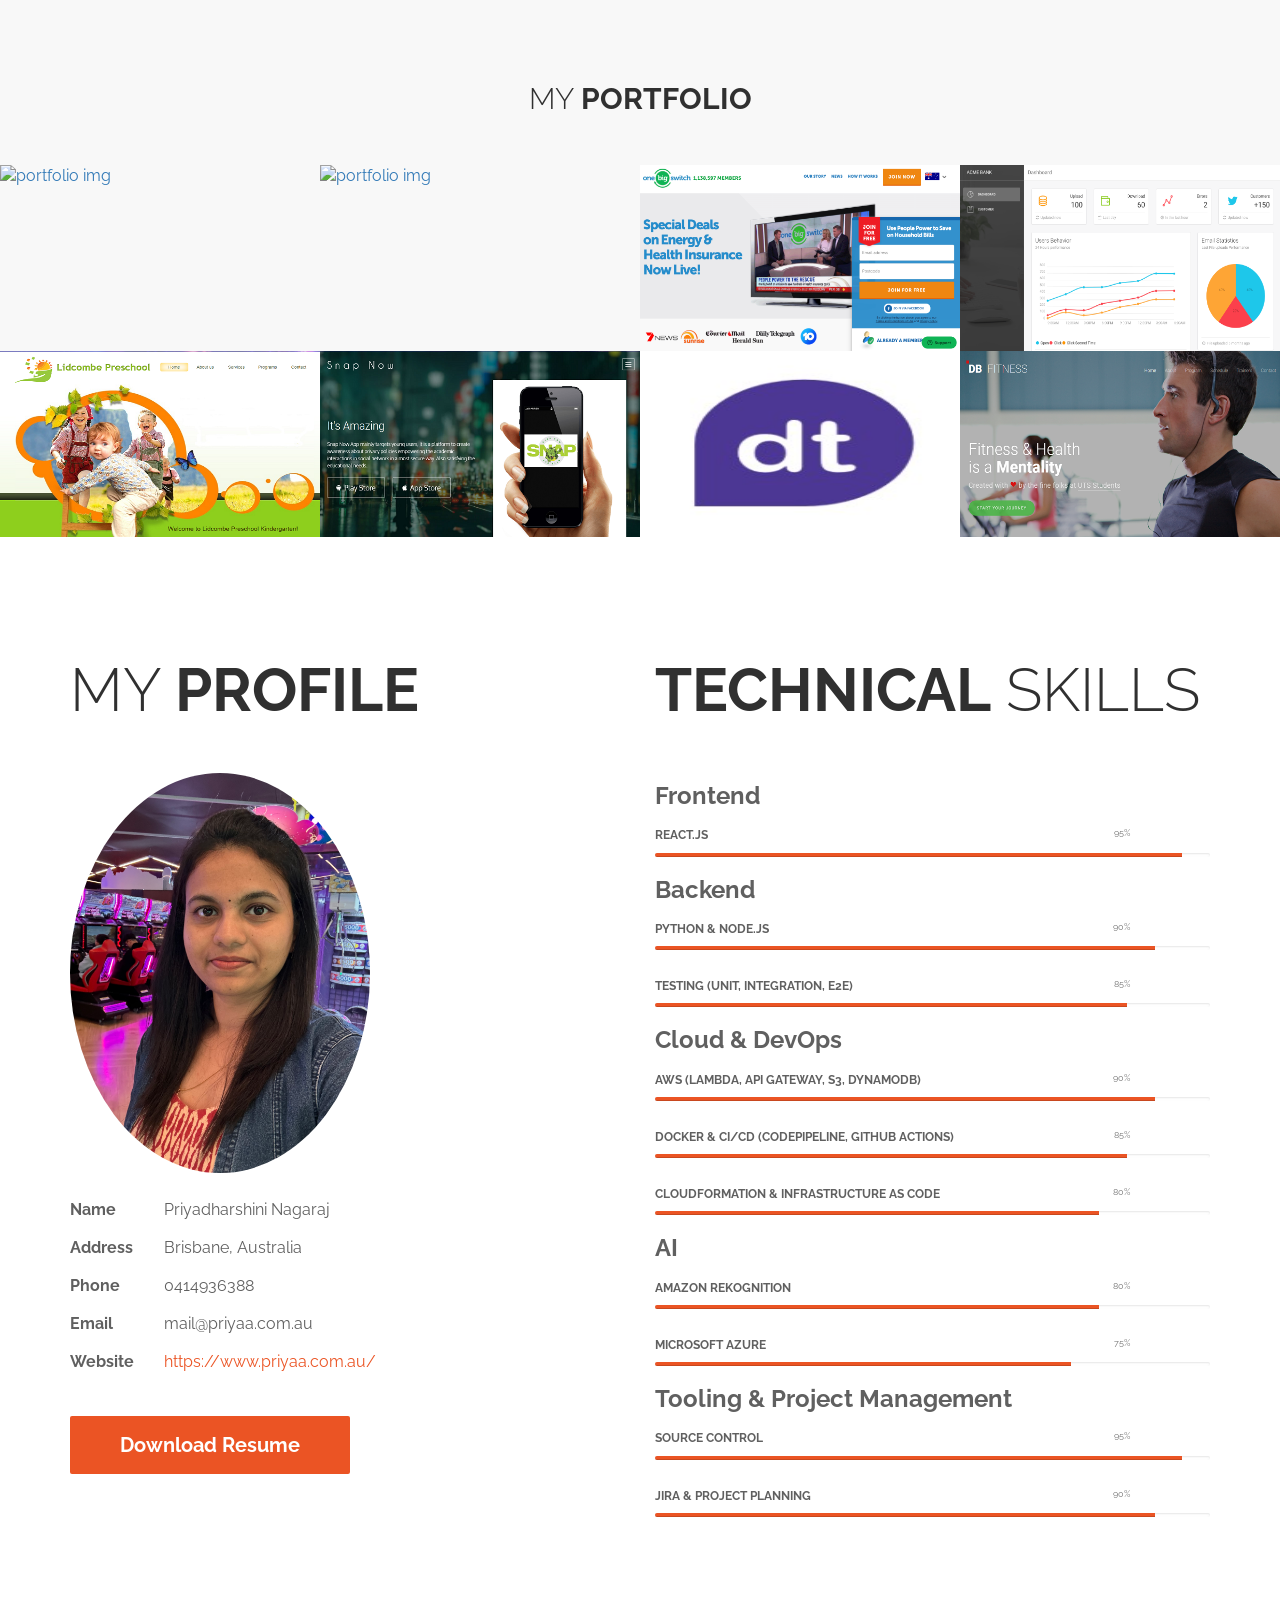
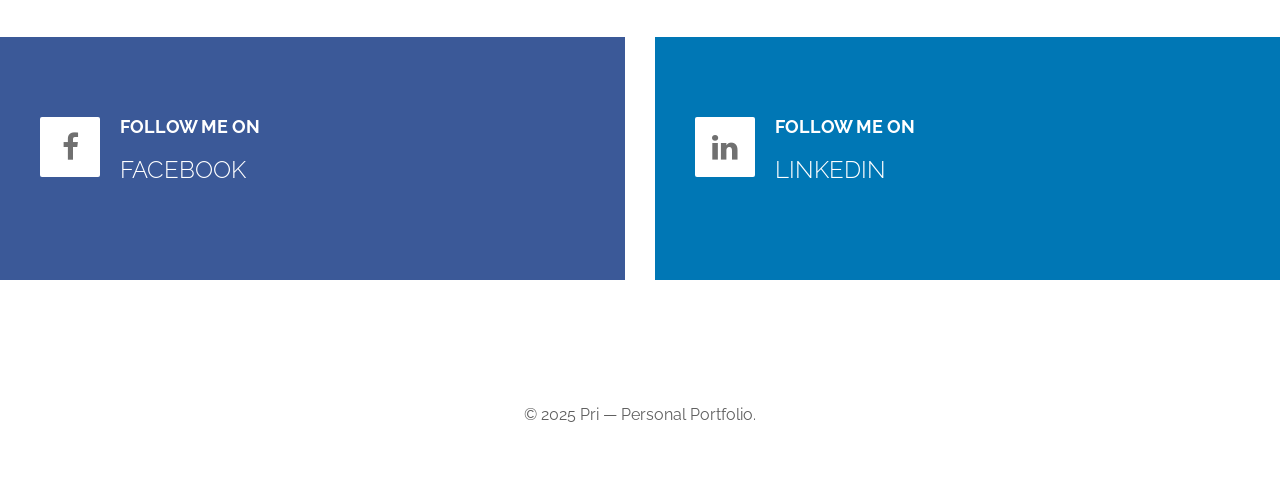
==== commit 58548426: "Updated UI/UX design of my personal site and added favicon" ====
--- a/index.html
+++ b/index.html
@@ -11,8 +11,7 @@
     <header name = "Access-Control-Allow-Origin" value = "*" />
 	<!-- SITE TITLE -->
 	<title>Priya Nagaraj Profile</title>
-	<link rel="icon" href="/images/favicon_io/favicon-32x32.png" type="image/png">
-
+	<link rel="icon" href="/favicon.png" type="image/png">
 
 	<!-- STYLESHEETS -->
 	<link rel="stylesheet" href="css/bootstrap.min.css">
